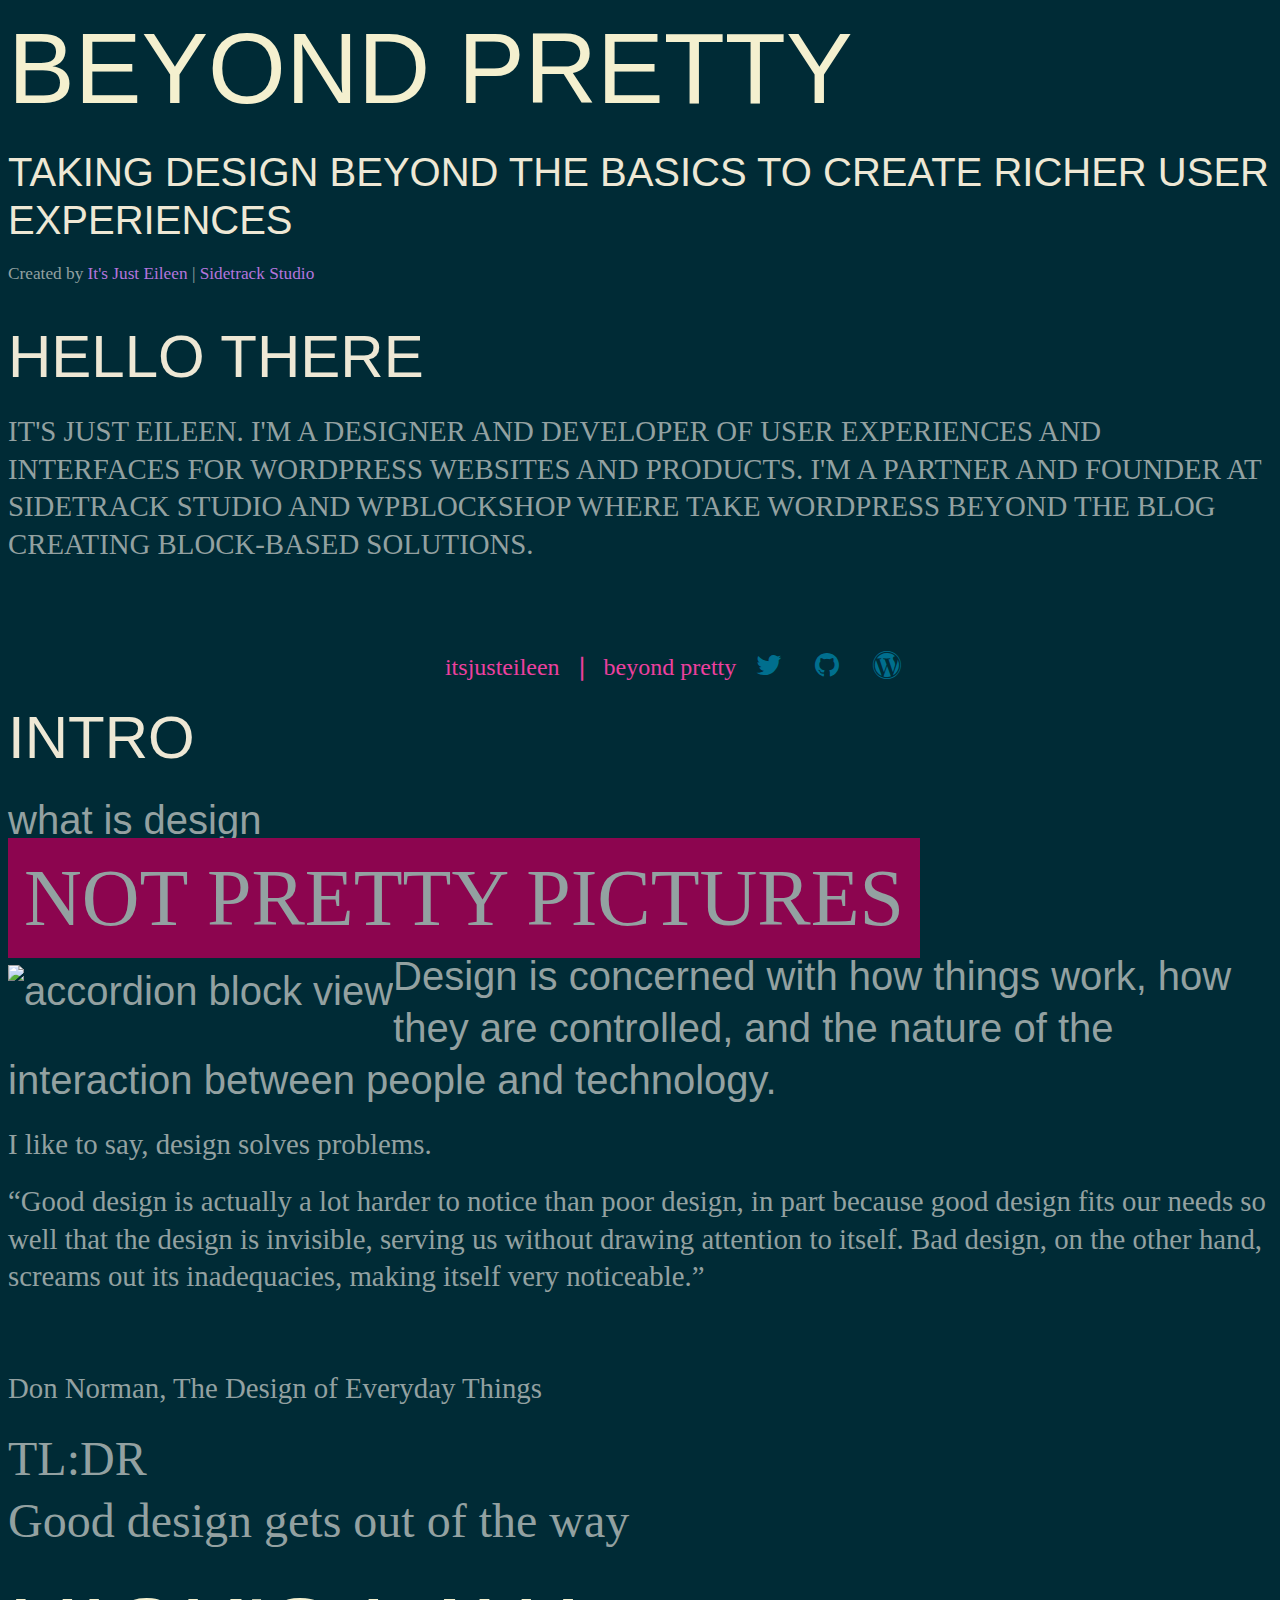
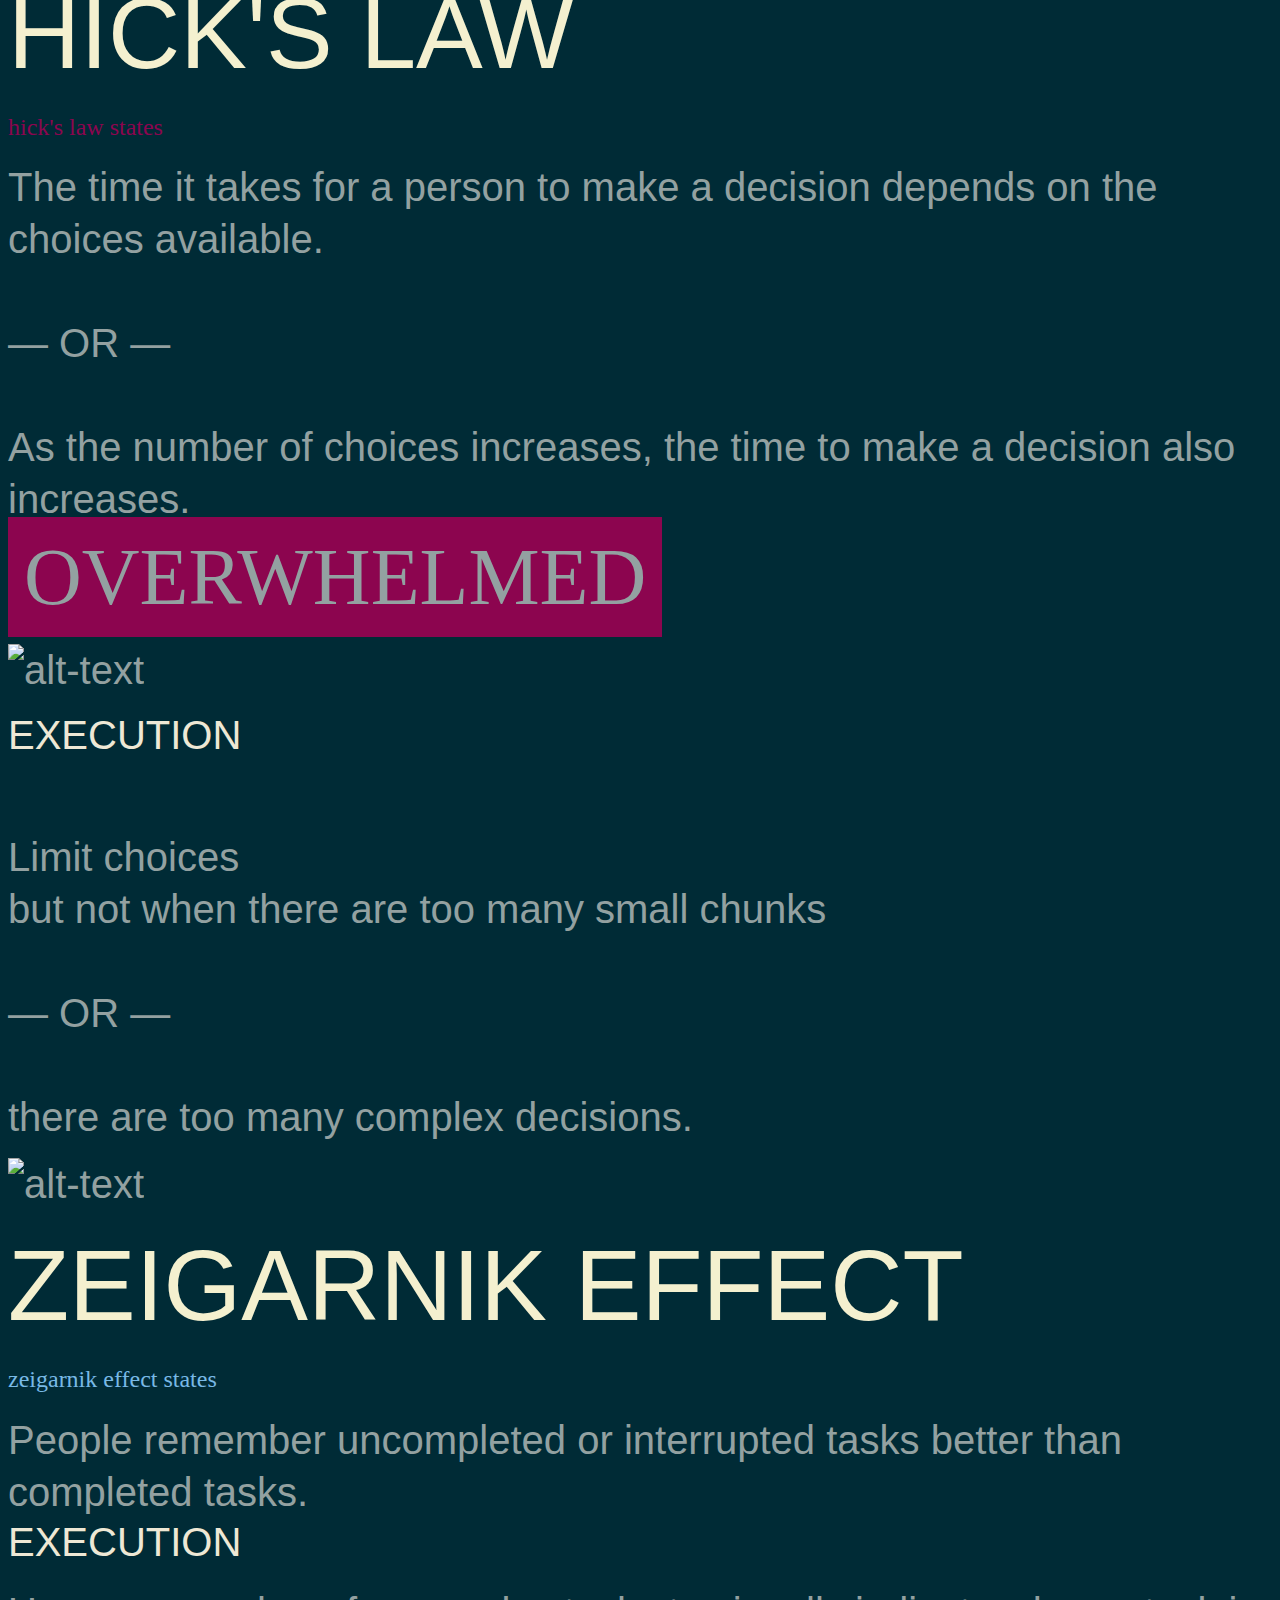
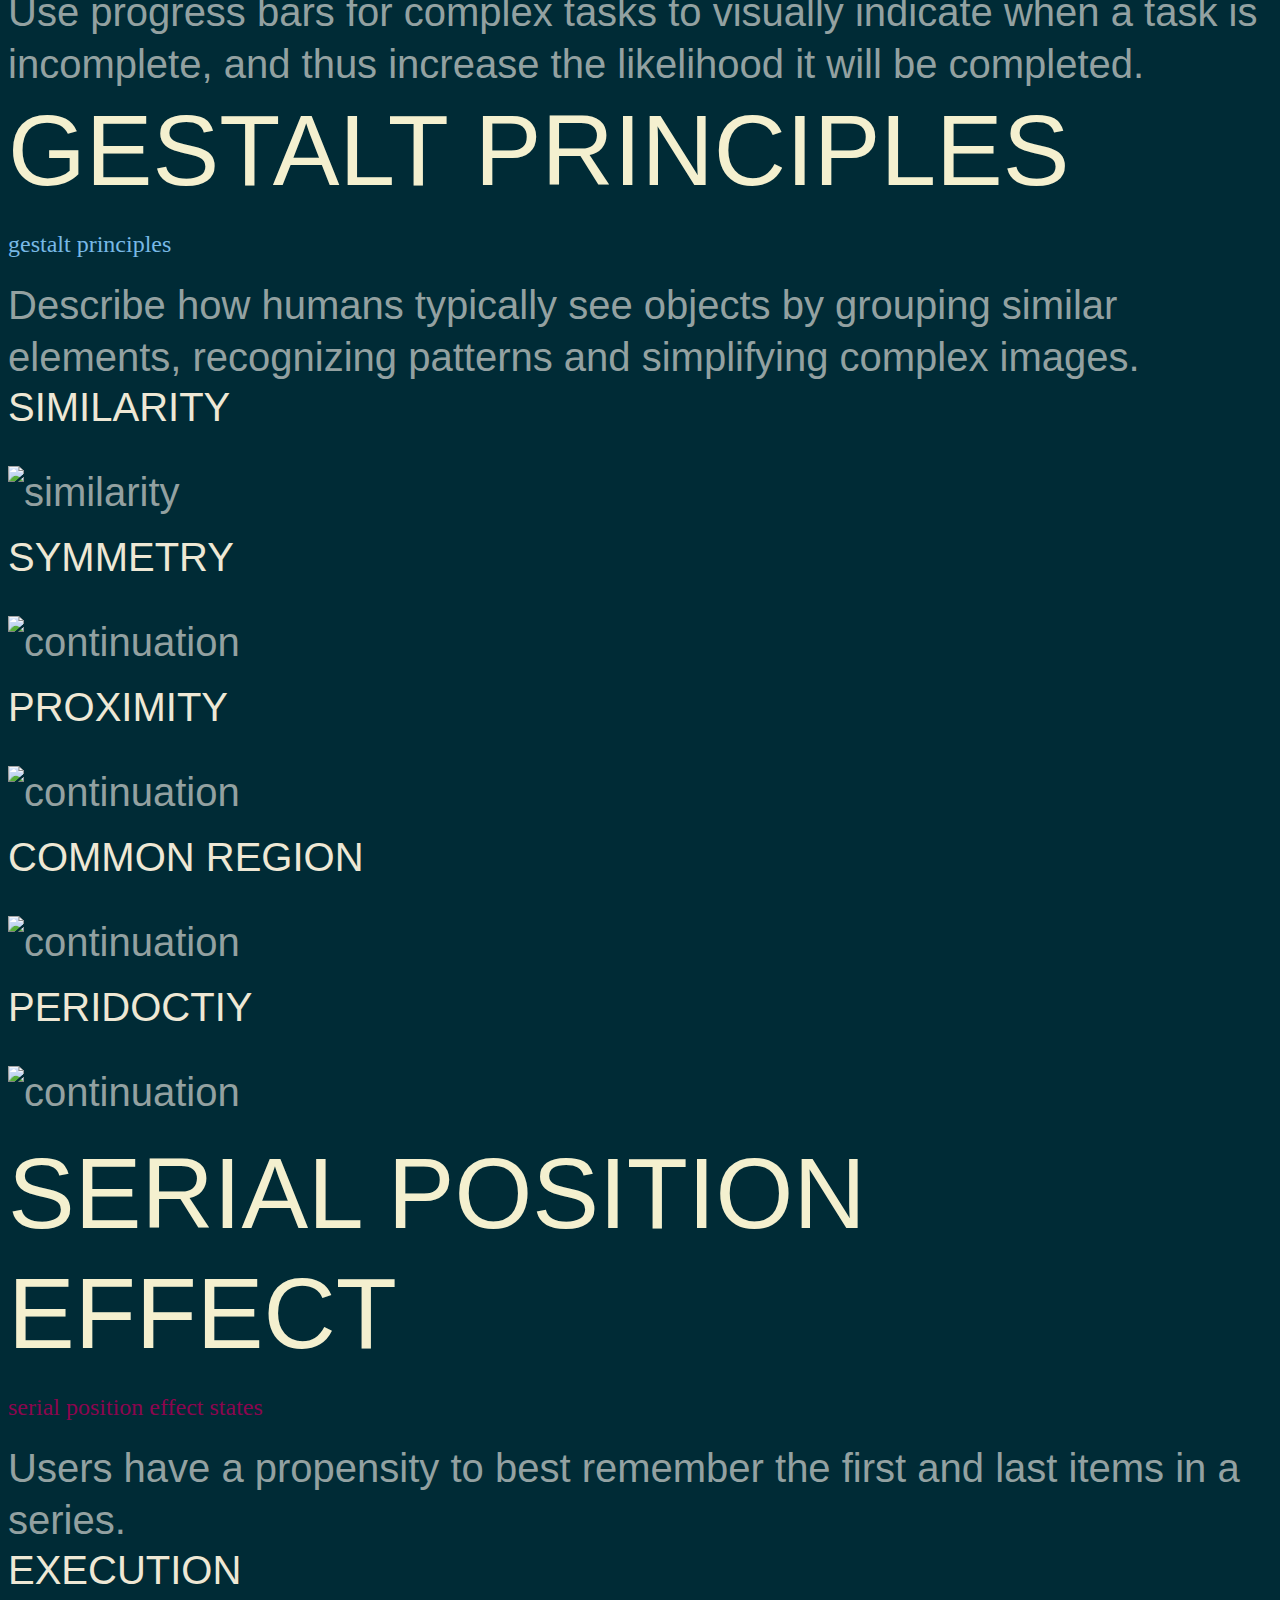
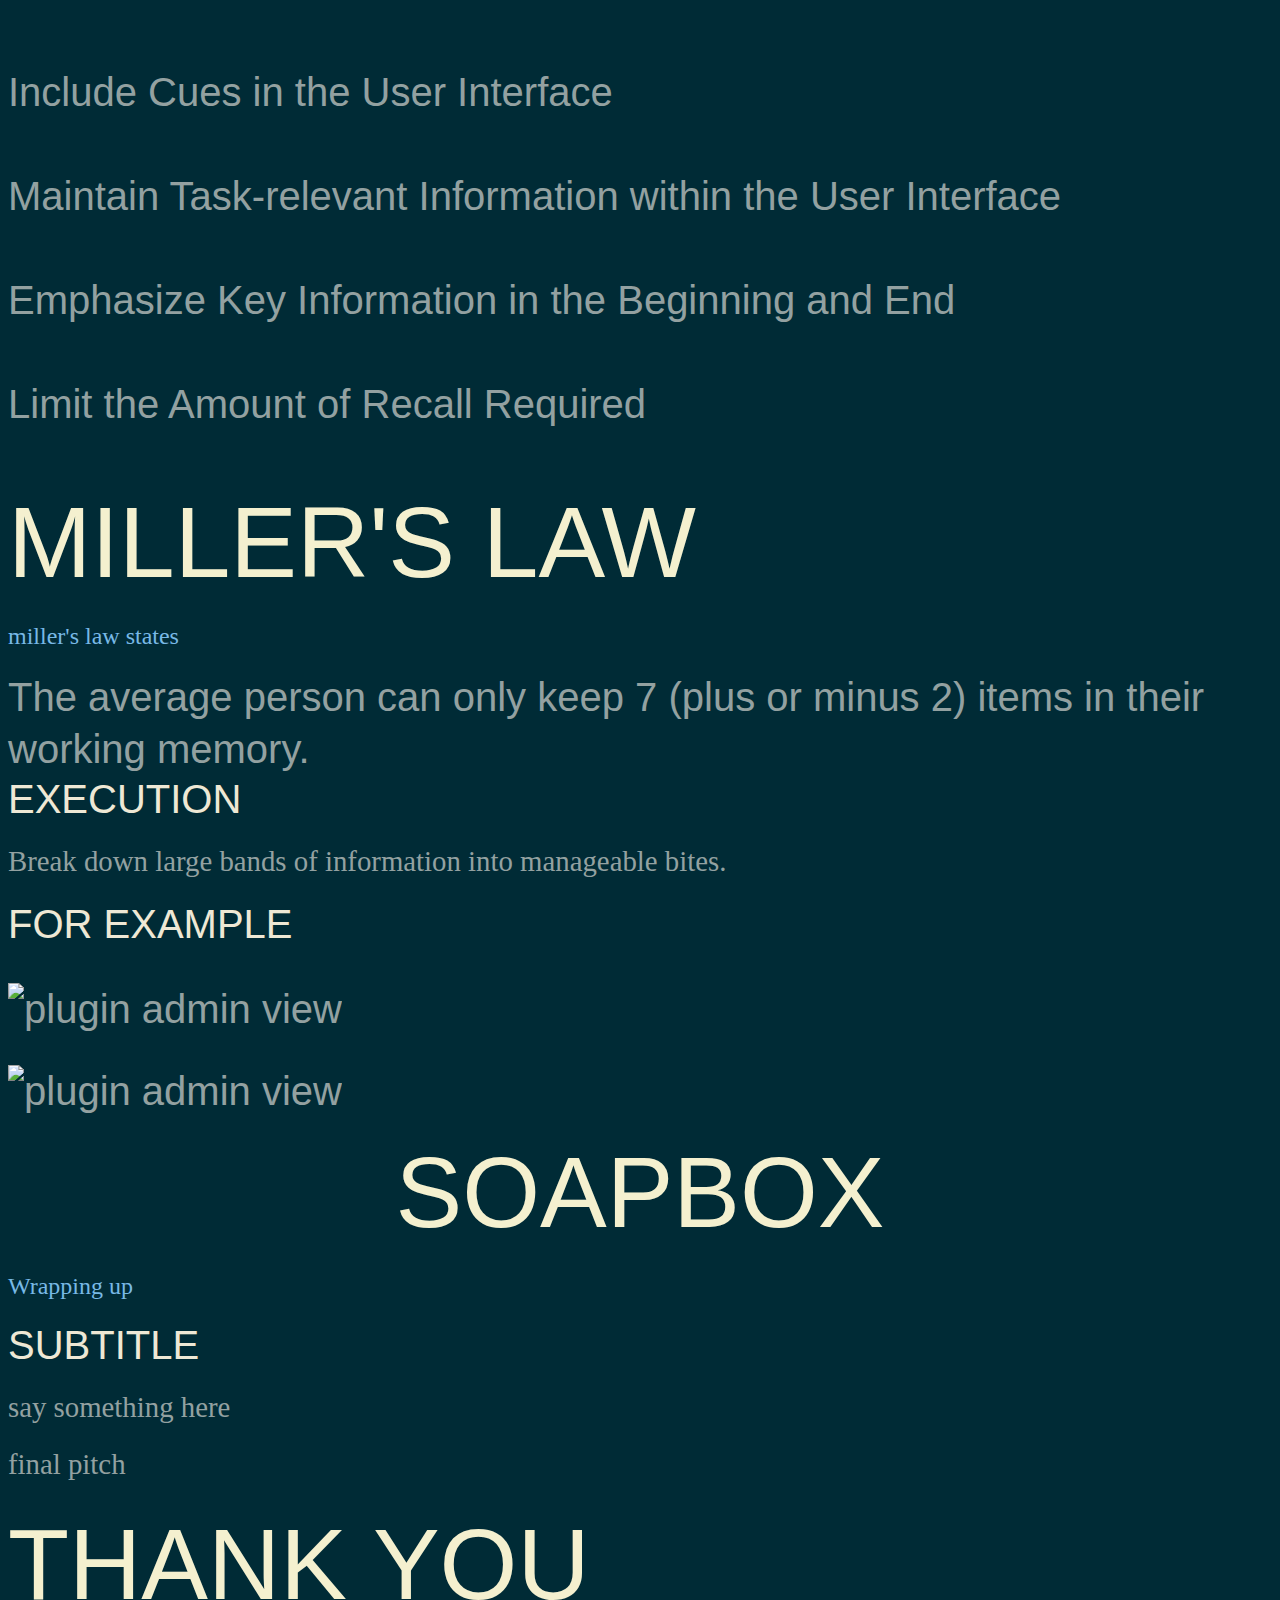
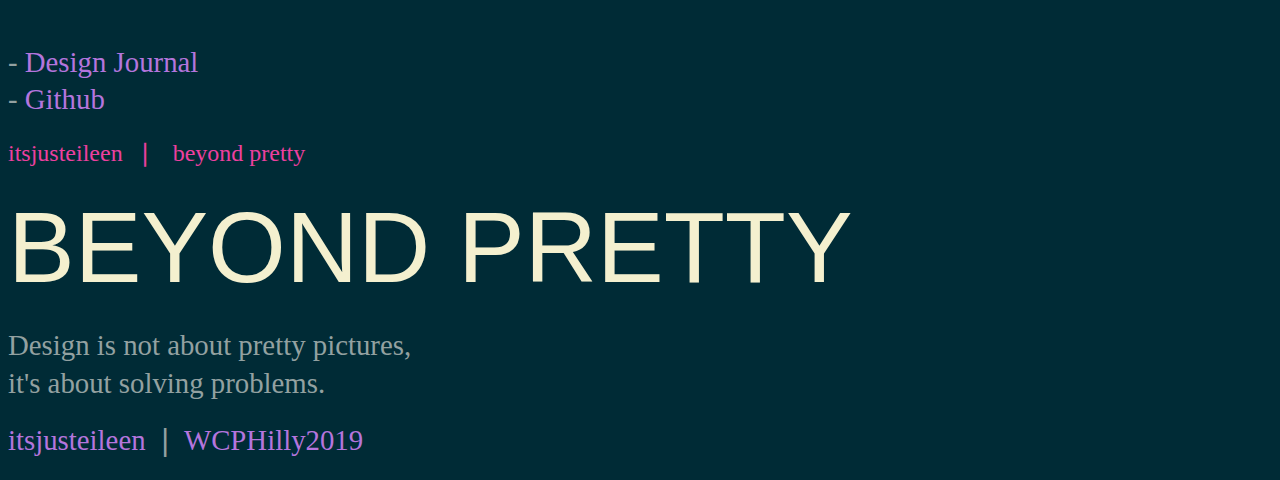
==== index.html @ b8db02ea "refreshing slide lineup" ====
<!doctype html>
<html lang="en">

	<head>
		<meta charset="utf-8">

		<title>Beyond Pretty — WordCamp Europe</title>

		<meta name="description" content="Taking Design Beyond the Basics to Create Richer User Experiences">
		<meta name="author" content="Eileen Violini">

		<meta name="apple-mobile-web-app-capable" content="yes">
		<meta name="apple-mobile-web-app-status-bar-style" content="black-translucent">

		<meta name="viewport" content="width=device-width, initial-scale=1.0, maximum-scale=1.0, user-scalable=no">

		<link rel="stylesheet" href="css/reveal.css">
		<link rel="stylesheet" href="css/theme/beyondpretty.css" id="theme">
		<link rel="stylesheet" href="https://cdnjs.cloudflare.com/ajax/libs/font-awesome/4.7.0/css/font-awesome.min.css">

		<!-- Theme used for syntax highlighting of code -->
		<link rel="stylesheet" href="lib/css/zenburn.css">

		<!-- Printing and PDF exports -->
		<script>
			var link = document.createElement( 'link' );
			link.rel = 'stylesheet';
			link.type = 'text/css';
			link.href = window.location.search.match( /print-pdf/gi ) ? 'css/print/pdf.css' : 'css/print/paper.css';
			document.getElementsByTagName( 'head' )[0].appendChild( link );
		</script>

		<!--[if lt IE 9]>
		<script src="lib/js/html5shiv.js"></script>
		<![endif]-->
	</head>

	<body>

		<div class="reveal">

			<!-- Any section element inside of this container is displayed as a slide -->
			<div class="slides">
				<section>
					<h1>Beyond Pretty</h1>
					<h3>Taking Design Beyond the Basics to Create Richer User Experiences</h3>
					<p>
						<small>Created by <a href="http://beyondpretty.design">It's Just Eileen</a> | <a href="http://sidetrack.studio">Sidetrack Studio</a></small>
					</p>
				</section>

				<section>
					<h2>Hello There</h2>
					<p style="text-transform: uppercase;">
						it's just eileen. i'm a designer and developer of user experiences and interfaces for wordpress websites and products. i'm a partner and founder at sidetrack studio and wpblockshop where take WordPress beyond the blog creating block-based solutions.
					</p>
					&nbsp;
					&nbsp;
							<div class="subtitle">
								<ul class="social-icons">
										<li><h5 style="color:#ED409F">itsjusteileen &nbsp;&#10072;</h5></li>
										<li><h5 style="color:#ED409F">&nbsp; beyond pretty</h5></li>
										<li><a href="https://twitter.com/itsjusteileen"><i class="fa fa-twitter"></i></a></li>
										<li><a href="https://github.com/itsjusteileen"><i class="fa fa-github"></i></a></li>
										<li><a href="https://profiles.wordpress.org/itsjusteileen/"><i class="fa fa-wordpress"></i></a></li>
								</ul>
							</div> <!-- close subtitle -->	
				</section>

				<section>
					<h2>Intro</h2>
				</section>
				<section>
					<section>
						<span class="text-block">
							what is design
						</span>
					</section>

					<section data-background-transition="slide" data-background="assets/starry-night.jpg">
						<span class="fragment fade-in">
							<span class="fragment fade-out" style="background-color:#8C054F; padding: 1rem; font-family: 'Roboto Mono'; font-size: 5rem; text-transform: uppercase;">Not Pretty Pictures</span>
						</span>
					</section>

					<section>
						<img data-src="assets/book.jpg" alt="accordion block view" style="float:left;" >
						<span class="fragment fade-in">
							<span class="fragment fade-out" style="display something vertically centered">Design is concerned with how things work, how they are controlled, and the nature of the interaction between people and technology.</span>
						</p>
					</section>

					<section>
						<p>
							I like to say, design solves problems.
						</p>
					</section>

					<section>
						<p>
							<span class="fragment fade-out">“Good design is actually a lot harder to notice than poor design, in part because good design fits our needs so well that the design is invisible, serving us without drawing attention to itself. Bad design, on the other hand, screams out its inadequacies, making itself very noticeable.”</br>
							</br>
							</br>Don Norman, The Design of Everyday Things</span>
						</p>
					</section>

					<section>
						<p style="font-size: 3rem">
							TL:DR<br>Good design gets out of the way
						</p>
					</section>
				</section>

				<!-- Beginning of presentation sections -->

					<section data-transition="slide" data-background='#BC8912' data-background-transition="zoom">	
							<h1 class="lead">Hick's Law</h1>						
					</section>

				<section>				
					<section data-background='#BC8912'>
							<h5>hick's law states</h5>
							<span class="fragment">The time it takes for a person to make a decision depends on the choices available.</span><br>
							<br>
							<span class="fragment">— OR —</span><br>
							<br>
							<span class="fragment">As the number of choices increases, the time to make a decision also increases.</span>
					</section>

					<section data-background-transition="slide" data-background="assets/hicks-law.jpg">
						<span class="fragment fade-in">
							<span class="fragment fade-out" style="background-color:#8C054F; padding: 1rem; font-family: 'Roboto Mono'; font-size: 5rem; text-transform: uppercase;">Overwhelmed</span>
						</span>
					</section>

					<section data-background='#BC8912'>
						<img width="1020px" height="600px" data-src="assets/name.png" alt="alt-text">
					</section>

					<section data-background='#BC8912'>
						<h3>Execution</h3><br>
							<span class="fragment">Limit choices</span><br>
							<span class="fragment">but not when there are too many small chunks</span><br>
							<br>
							<span class="fragment">— OR —</span><br>
							<br>
							<span class="fragment">there are too many complex decisions.</span>
					</section>
					
					<section data-background='#BC8912'>
						<img width="1020px" height="600px" data-src="assets/name.png" alt="alt-text">
					</section>

				</section>

				<section data-transition="slide" data-background='#4A154B' data-background-transition="zoom" >
					<h1 class="lead">Zeigarnik Effect</h1>
				</section>

				<section>
					<section data-background='#4A154B'>
							<h5 class="light">zeigarnik effect states</h5>
							<span class="fragment">People remember uncompleted or interrupted tasks better than completed tasks.</span>
					</section>

					<section data-background='#4A154B'>
						<h3>Execution</h3>
						<span class="fragment">Use progress bars for complex tasks to visually indicate when a task is incomplete, and thus increase the likelihood it will be completed.</span>
					</section>

				</section>

				<section data-transition="slide" data-background='#A81515' data-background-transition="zoom" >
					<h1 class="lead">Gestalt Principles</h1>
				</section>

				<section>
					<section data-background='#A81515'>
							<h5 class="light">gestalt principles</h5>
							<span class="fragment">Describe how humans typically see objects by grouping similar elements, recognizing patterns and simplifying complex images.</span>
					</section>

					<section data-background='#A81515'>
						<h3>Similarity</h3>
						<img width="1920px" height="500px" data-src="assets/similarity.jpg" alt="similarity">
					</section>

					<section data-background='#A81515'>
						<h3>Symmetry</h3>
						<img width="1920px" height="500px" data-src="assets/symmetry.jpg" alt="continuation">

					</section>

					<section data-background='#A81515'>
						<h3>Proximity</h3>
						<img width="1920px" height="500px" data-src="assets/continuity.jpg" alt="continuation">
					</section>

					<section data-background='#A81515'>
						<h3>Common Region</h3>
						<img width="1920px" height="500px" data-src="assets/common-region.jpg" alt="continuation">

					</section>

					<section data-background='#A81515'>
						<h3>Peridoctiy</h3>
						<img width="1920px" height="500px" data-src="assets/peridocity.jpg" alt="continuation">
					</section>
				</section>

				<section data-transition="slide" data-background='#006F8E' data-background-transition="zoom" >
						<h1 class="lead">Serial Position Effect </h1>
				</section>

				<section>					
					<section data-background='#006F8E'>
							<h5>serial position effect states</h5>
							<span class="fragment">Users have a propensity to best remember the first and last items in a series.</span>
					</section>

					<section data-background='#006F8E'>
						<h3>Execution</h3><br>
						<span class="fragment">Include Cues in the User Interface</span><br>
						<br>
						<span class="fragment">Maintain Task-relevant Information within the User Interface</span><br>
						<br>
						<span class="fragment">Emphasize Key Information in the Beginning and End</span><br>
						<br>
						<span class="fragment">Limit the Amount of Recall Required</span><br>
						<br>
					</section>
				</section>

				<section data-transition="slide" data-background='#8C054F' data-background-transition="zoom" >
					<h1 class="lead">Miller's Law</h1>
				</section>
					<section>
						<section data-background='#8C054F'>
								<h5 class="light">miller's law states</h5>
								<span class="fragment">The average person can only keep 7 (plus or minus 2) items in their working memory.</span>
							</section>

							<section data-background='#8C054F'>
								<h3>execution</h3>
								<p class="fragment">Break down large bands of information into manageable bites.</p>
							</section>

							<section data-background='#8C054F'>
								<h3>for example</h3>
							</section>

							<section data-background='#8C054F'>
								<img width="900px" height="600px" data-src="assets/too-much-stuff.png" alt="plugin admin view">
							</section>

							<section data-background='#8C054F'>
								<img width="500px" height="600px" data-src="assets/admin-screen-chunking.png" alt="plugin admin view">
							</section>
					</section>
				</section>

				<section data-transition="slide" data-background='#8C054F' data-background-transition="zoom" >
					<h1 class="lede">Soapbox</h1>
				</section>

				<section>
					<section data-background='#8C054F'>
						<h5 class="light">Wrapping up</h5>
						<span class="fragment"></span>
					</section>

					<section data-background='#8C054F'>
						<h3>subtitle</h3>
						<p>
							say something here
						</p>
						<p class="fragment">final pitch</p>
					</section>
				</section>

				<section style="text-align: left;">
					<h1>Thank You</h1>
					<p>
						- <a href="https://beyondpretty.design">Design Journal</a> <br>
						- <a href="https://github.com/eviolini">Github</a>

					</p>

					<h5 style="color:#ED409F">itsjusteileen &nbsp;&#10072;  &nbsp; beyond pretty</h5>

				</section>

				<section >
					<h1>Beyond Pretty</h1>

					<p>Design is not about pretty pictures,<br>
					it's about solving problems.<p>

					<a href="https://beyondpretty.design">itsjusteileen</a> &#10072;&nbsp;<a href="https://github.com/eviolini">WCPHilly2019</a>

				</section>

			</div>
		</div>

		<script src="lib/js/head.min.js"></script>
		<script src="js/reveal.js"></script>

		<script>

			// More info https://github.com/hakimel/reveal.js#configuration
			Reveal.initialize({
				controls: true,
				progress: true,
				history: true,
				center: true,

				transition: 'slide', // none/fade/slide/convex/concave/zoom

				// More info https://github.com/hakimel/reveal.js#dependencies
				dependencies: [
					{ src: 'lib/js/classList.js', condition: function() { return !document.body.classList; } },
					{ src: 'plugin/markdown/marked.js', condition: function() { return !!document.querySelector( '[data-markdown]' ); } },
					{ src: 'plugin/markdown/markdown.js', condition: function() { return !!document.querySelector( '[data-markdown]' ); } },
					{ src: 'plugin/highlight/highlight.js', async: true, callback: function() { hljs.initHighlightingOnLoad(); } },
					{ src: 'plugin/zoom-js/zoom.js', async: true },
					{ src: 'plugin/notes/notes.js', async: true }
				]
			});

		</script>

	</body>
</html>
---- css/theme/beyondpretty.css ----
/**
 * UX theme for reveal.js.
 * Author: itsjusteileen
 */
/* @import url('https://fonts.googleapis.com/css?family=Major+Mono+Display&display=swap');
@import url('https://fonts.googleapis.com/css?family=Roboto+Mono:400,500,700|Roboto:400,500,700,900&display=swap'); */

html * {
  color-profile: sRGB;
  rendering-intent: auto; }

/*********************************************
 * GLOBAL STYLES
 *********************************************/
body {
  background-color: #002b36; }

.reveal {
  font-family: 'Major Mono Display', sans-serif;
  font-size: 40px;
  font-weight: normal;
  color: #93a1a1; }

::selection {
  color: #fff;
  background: #d33682;
  text-shadow: none; }

::-moz-selection {
  color: #fff;
  background: #d33682;
  text-shadow: none; }

.reveal .slides > section,
.reveal .slides > section > section {
  line-height: 1.3;
  font-weight: inherit; }

.fa {
  font-size:2rem;
}

.reveal p {
  font-size: 1.8rem;
}

/*********************************************
 * SECTION SLIDE
 *********************************************/
.reveal .lede {
  text-align: center;
}

/*********************************************
 * HEADERS
 *********************************************/
.reveal h1,
.reveal h2,
.reveal h3,
.reveal h4,
.reveal h5,
.reveal h6 {
  margin: 0 0 20px 0;
  color: #eee8d5;
  font-family: "Roboto Mono", Helvetica, sans-serif;
  font-weight: normal;
  line-height: 1.2;
  letter-spacing: normal;
  text-transform: uppercase;
  text-shadow: none;
  word-wrap: break-word;
}

.reveal h1 {
  font-size: 2.5em;
  font-family: 'Major Mono Display', Helvetica, sans-serif;
  color: #F4F0CF;
   }

.reveal h2 {
  font-size: 1.5em;
  font-family: 'Roboto Mono', Helvetica, sans-serif; }

.reveal h3 {
  font-size: 1em;
  font-family: 'Roboto Mono', Helvetica, sans-serif; }

.reveal h4 {
    color: #8C054F;
    font-size: .8em;
    font-family: 'Major Mono Display';
    text-transform: none;
  }

.reveal h5 {
    color: #8C054F;
    font-size: .6em;
    font-family: 'Major Mono Display';
    text-transform: none;
}

.reveal h5.light {
    color: #78b9e6;
}


/*********************************************
 * OTHER
 *********************************************/
.reveal p {
  margin: 20px 0;
  line-height: 1.3;
  font-family: 'Roboto Mono';
}

.reveal .slides section .fragment.visible {
    font-family: 'Roboto Mono';
    color: #F4F0CF;
}

.reveal ul.social-icons {
  list-style-type: none;
  /*transform: rotate(-90deg);*/
  display: inline-flex;
}

.social-icons a {
  display: block;
}

.section .first-slide {
  position: relative;
}
.subtitle {
  text-align: center;
  color: #ED409F;
}

.social-icons li a {
  color: #006F8E;
  font-size: .7em;
  margin-left: .7em;
  margin-right: .5em;
  margin-top: -5px;
}

h1.overtext {
  background-color: #8C054F;
  font-family: 'Roboto Mono';
}

/* Ensure certain elements are never larger than the slide itself */
.reveal img,
.reveal video,
.reveal iframe {
  max-width: 95%;
  max-height: 95%; }

.reveal strong,
.reveal b {
  font-weight: bold; }

.reveal em {
  font-style: italic; }

.reveal ol,
.reveal dl,
.reveal ul {
  display: inline-block;
  text-align: left;
  margin: 0 0 0 1em; }

.reveal ol {
  list-style-type: decimal; }

.reveal ul {
  list-style-type: disc; }

.reveal ul ul {
  list-style-type: square; }

.reveal ul ul ul {
  list-style-type: circle; }

.reveal ul ul,
.reveal ul ol,
.reveal ol ol,
.reveal ol ul {
  display: block;
  margin-left: 40px; }

.reveal dt {
  font-weight: bold; }

.reveal dd {
  margin-left: 40px; }

.reveal blockquote {
  display: block;
  position: relative;
  width: 70%;
  margin: 20px auto;
  padding: 5px;
  font-style: italic;
  background: rgba(255, 255, 255, 0.05);
  box-shadow: 0px 0px 2px rgba(0, 0, 0, 0.2); }

.reveal blockquote p:first-child,
.reveal blockquote p:last-child {
  display: inline-block; }

.reveal q {
  font-style: italic; }

.reveal pre {
  display: block;
  position: relative;
  width: 90%;
  margin: 20px auto;
  text-align: left;
  font-size: 0.55em;
  font-family: monospace;
  line-height: 1.2em;
  word-wrap: break-word;
  box-shadow: 0px 0px 6px rgba(0, 0, 0, 0.3); }

.reveal code {
  font-family: monospace;
  text-transform: none; }

.reveal pre code {
  display: block;
  padding: 5px;
  overflow: auto;
  max-height: 400px;
  word-wrap: normal; }

.reveal table {
  margin: auto;
  border-collapse: collapse;
  border-spacing: 0; }

.reveal table th {
  font-weight: bold; }

.reveal table th,
.reveal table td {
  text-align: left;
  padding: 0.2em 0.5em 0.2em 0.5em;
  border-bottom: 1px solid; }

.reveal table th[align="center"],
.reveal table td[align="center"] {
  text-align: center; }

.reveal table th[align="right"],
.reveal table td[align="right"] {
  text-align: right; }

.reveal table tbody tr:last-child th,
.reveal table tbody tr:last-child td {
  border-bottom: none; }

.reveal sup {
  vertical-align: super; }

.reveal sub {
  vertical-align: sub; }

.reveal small {
  display: inline-block;
  font-size: 0.6em;
  line-height: 1.2em;
  vertical-align: top; }

.reveal small * {
  vertical-align: top; }

/*********************************************
 * LINKS
 *********************************************/
.reveal a {
  color: #B475DD;
  text-decoration: none;
  -webkit-transition: color .15s ease;
  -moz-transition: color .15s ease;
  transition: color .15s ease; }

.reveal a:hover {
  color: #78b9e6;
  text-shadow: none;
  border: none; }

.reveal .roll span:after {
  color: #fff;
  background: #1a6091; }

/*********************************************
 * IMAGES
 *********************************************/
.reveal section img {
  margin: 15px 0px; }

.reveal section img.plain {
  border: 0;
  box-shadow: none; }

.reveal a img {
  -webkit-transition: all .15s linear;
  -moz-transition: all .15s linear;
  transition: all .15s linear; }

.reveal a:hover img {
  background: rgba(255, 255, 255, 0.2);
  border-color: #268bd2;
  box-shadow: 0 0 20px rgba(0, 0, 0, 0.55); }

/*********************************************
 * NAVIGATION CONTROLS
 *********************************************/
.reveal .controls {
  color: #268bd2; }

/*********************************************
 * PROGRESS BAR
 *********************************************/
.reveal .progress {
  background: rgba(0, 0, 0, 0.2);
  color: #268bd2; }

.reveal .progress span {
  -webkit-transition: width 800ms cubic-bezier(0.26, 0.86, 0.44, 0.985);
  -moz-transition: width 800ms cubic-bezier(0.26, 0.86, 0.44, 0.985);
  transition: width 800ms cubic-bezier(0.26, 0.86, 0.44, 0.985); }
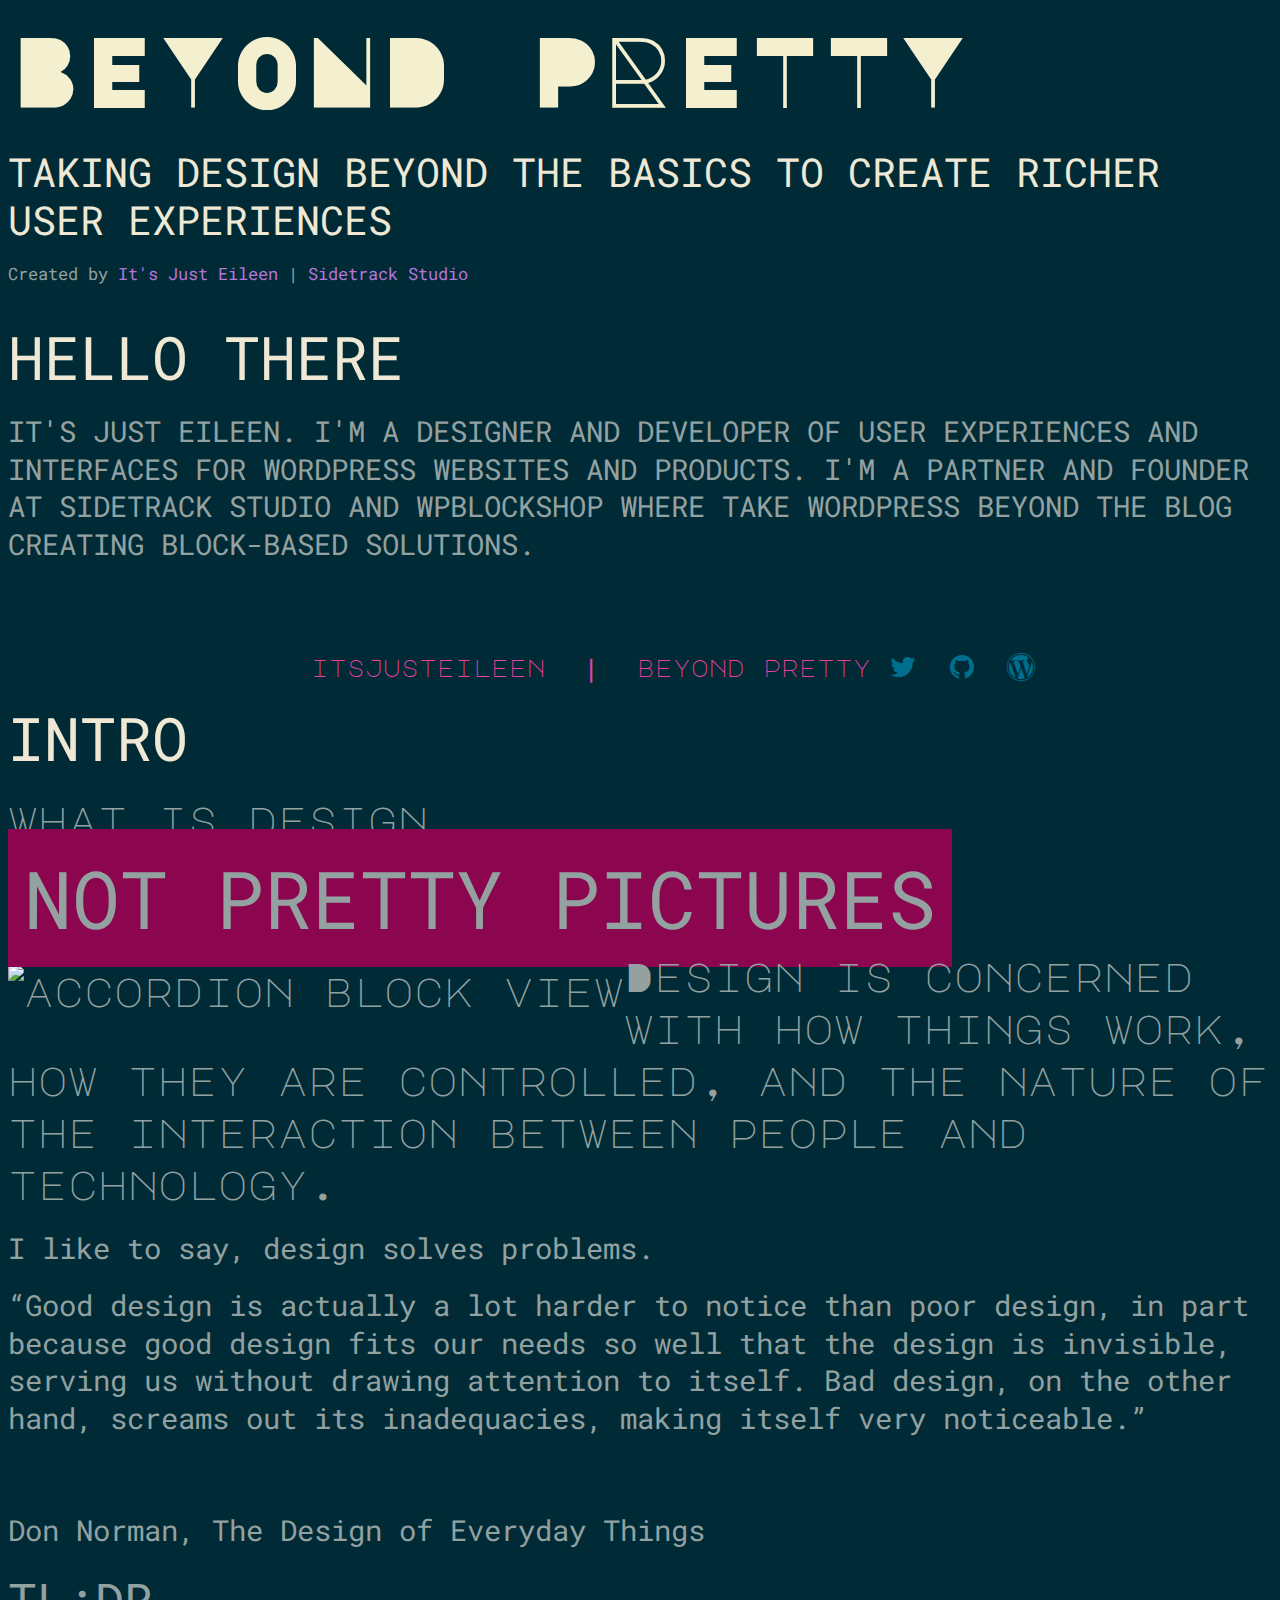
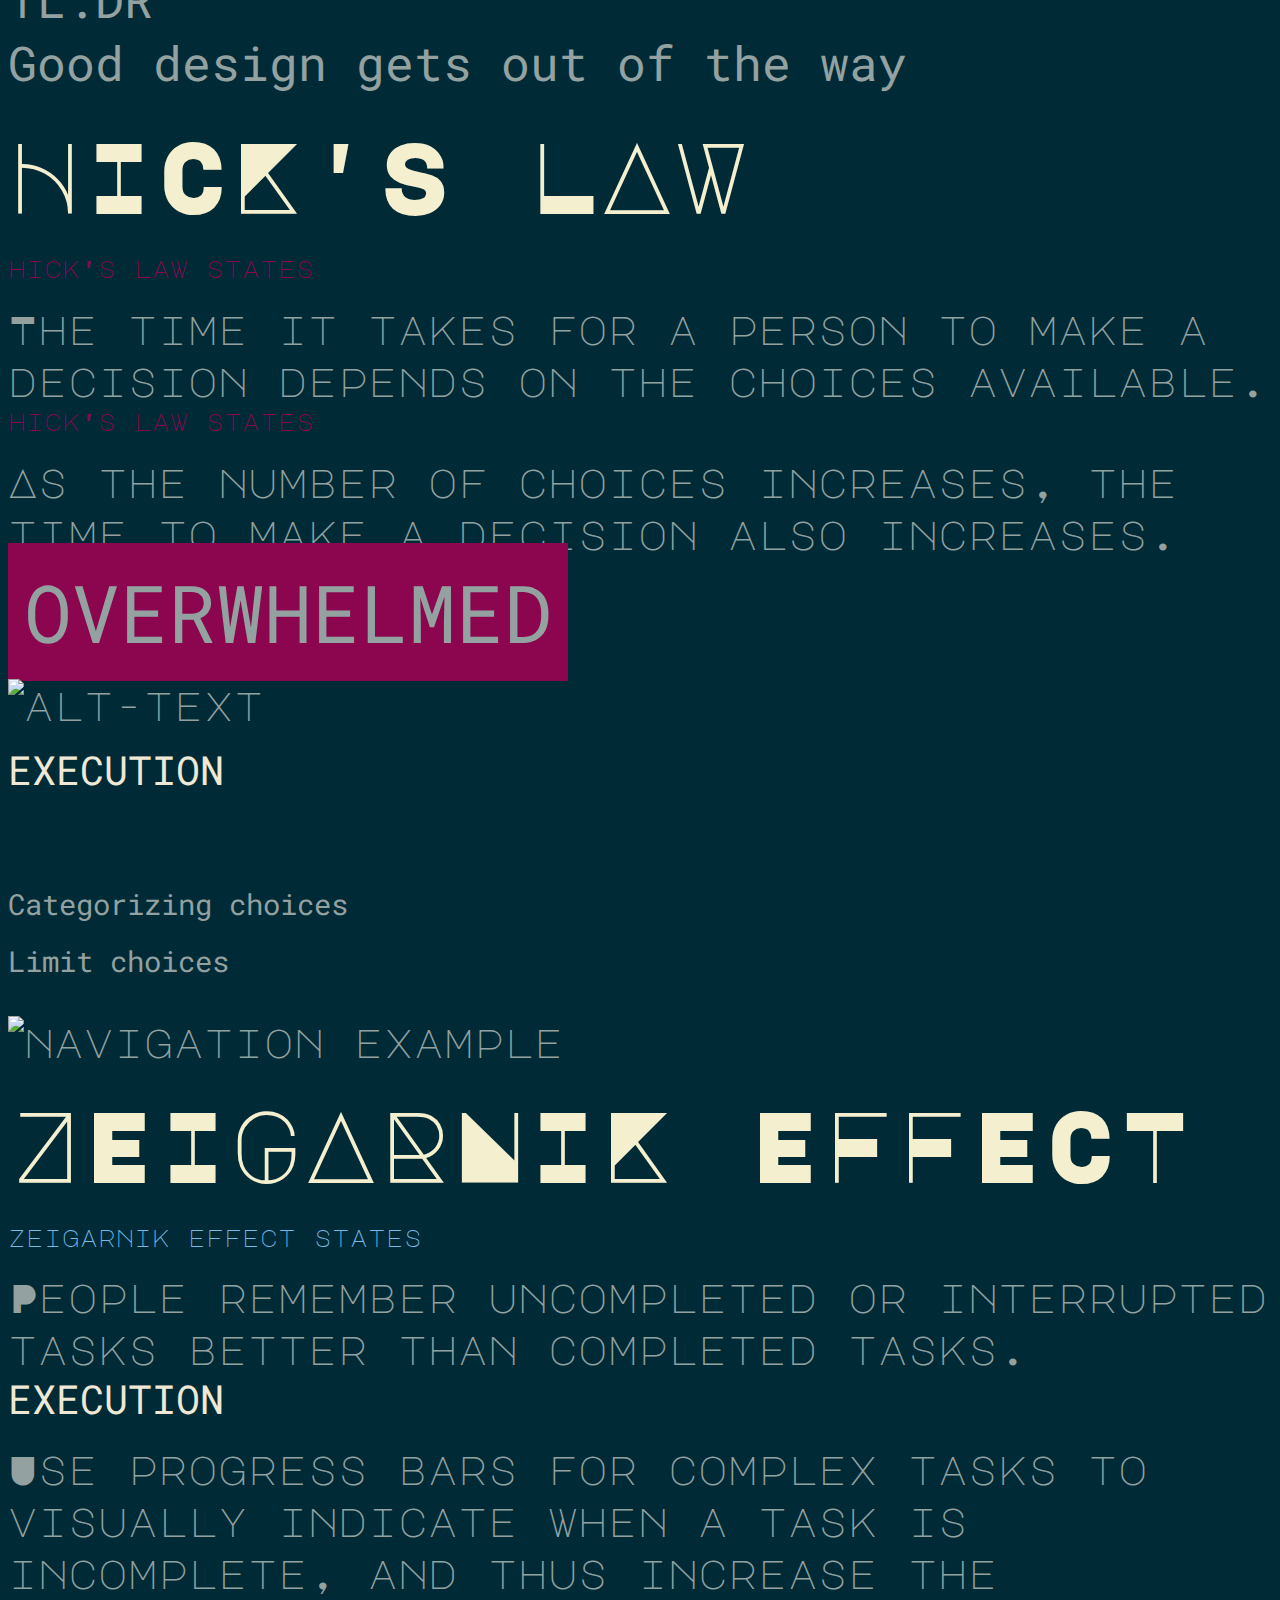
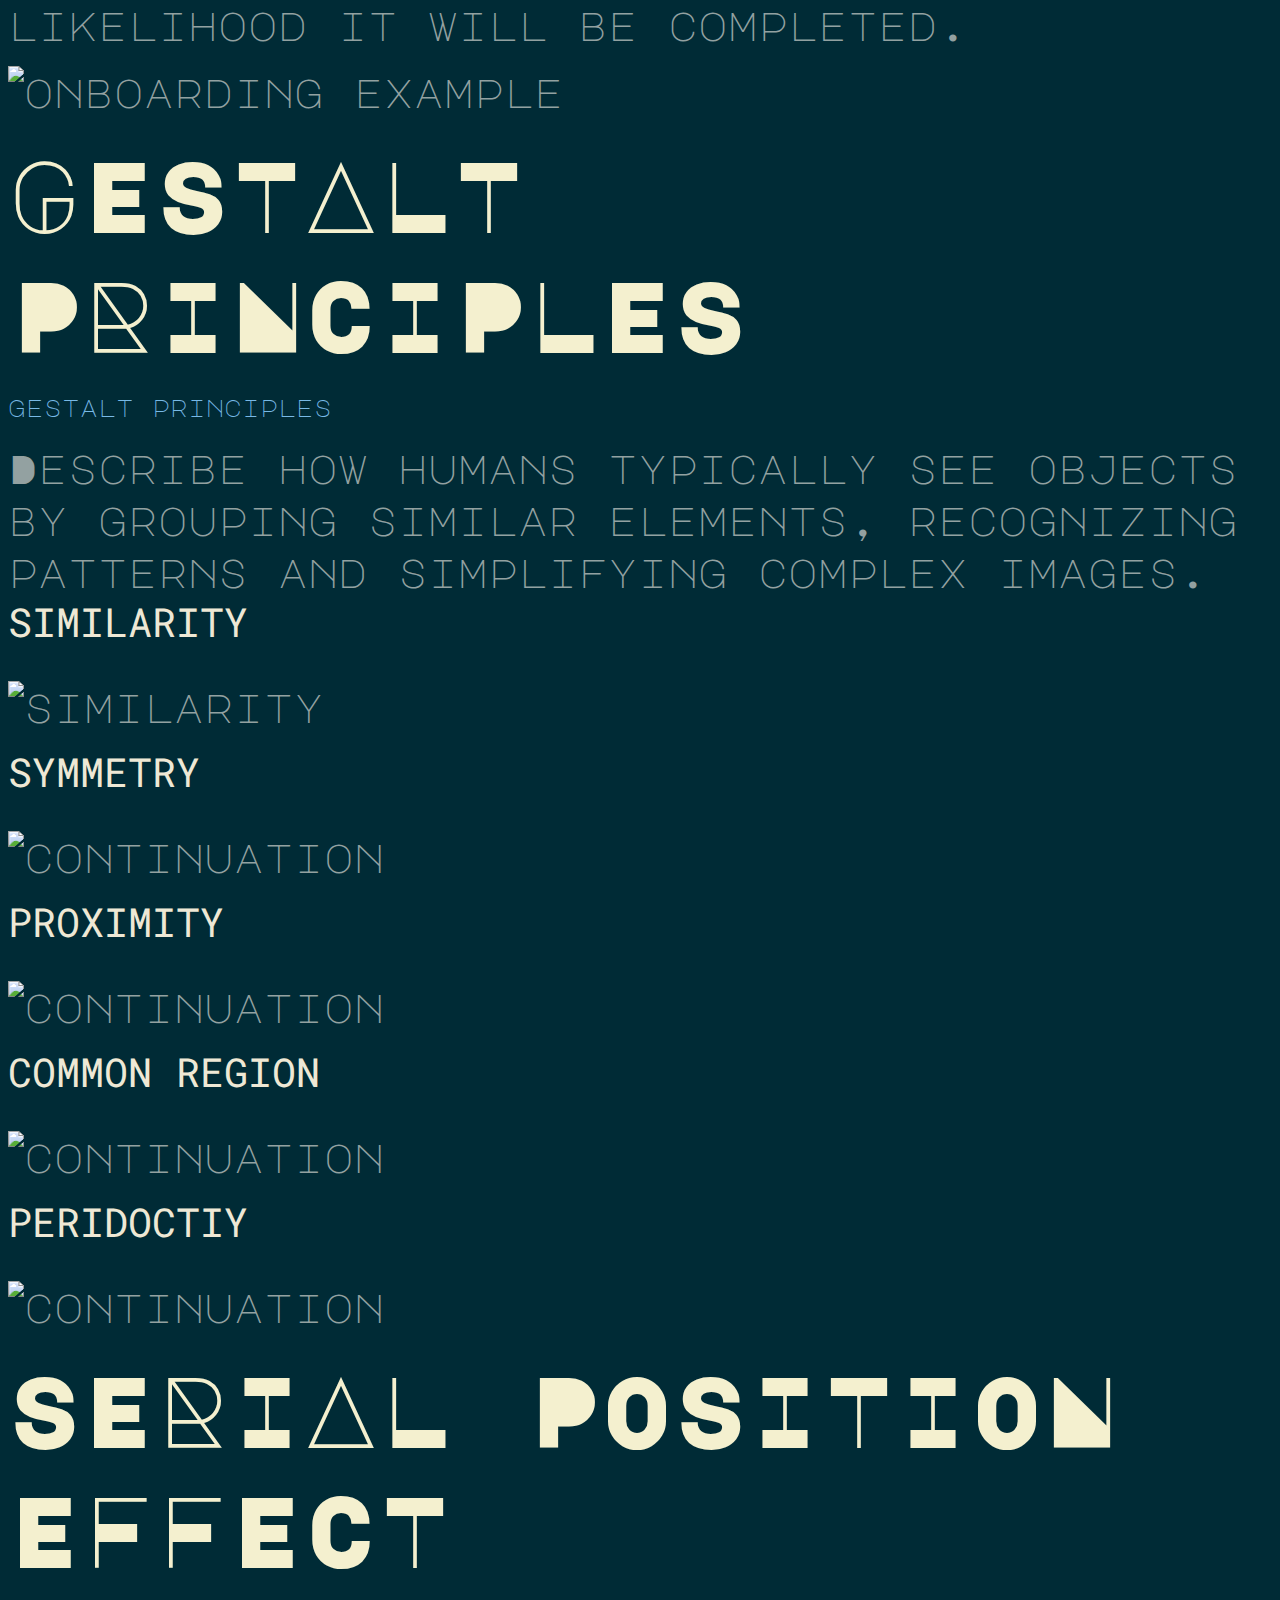
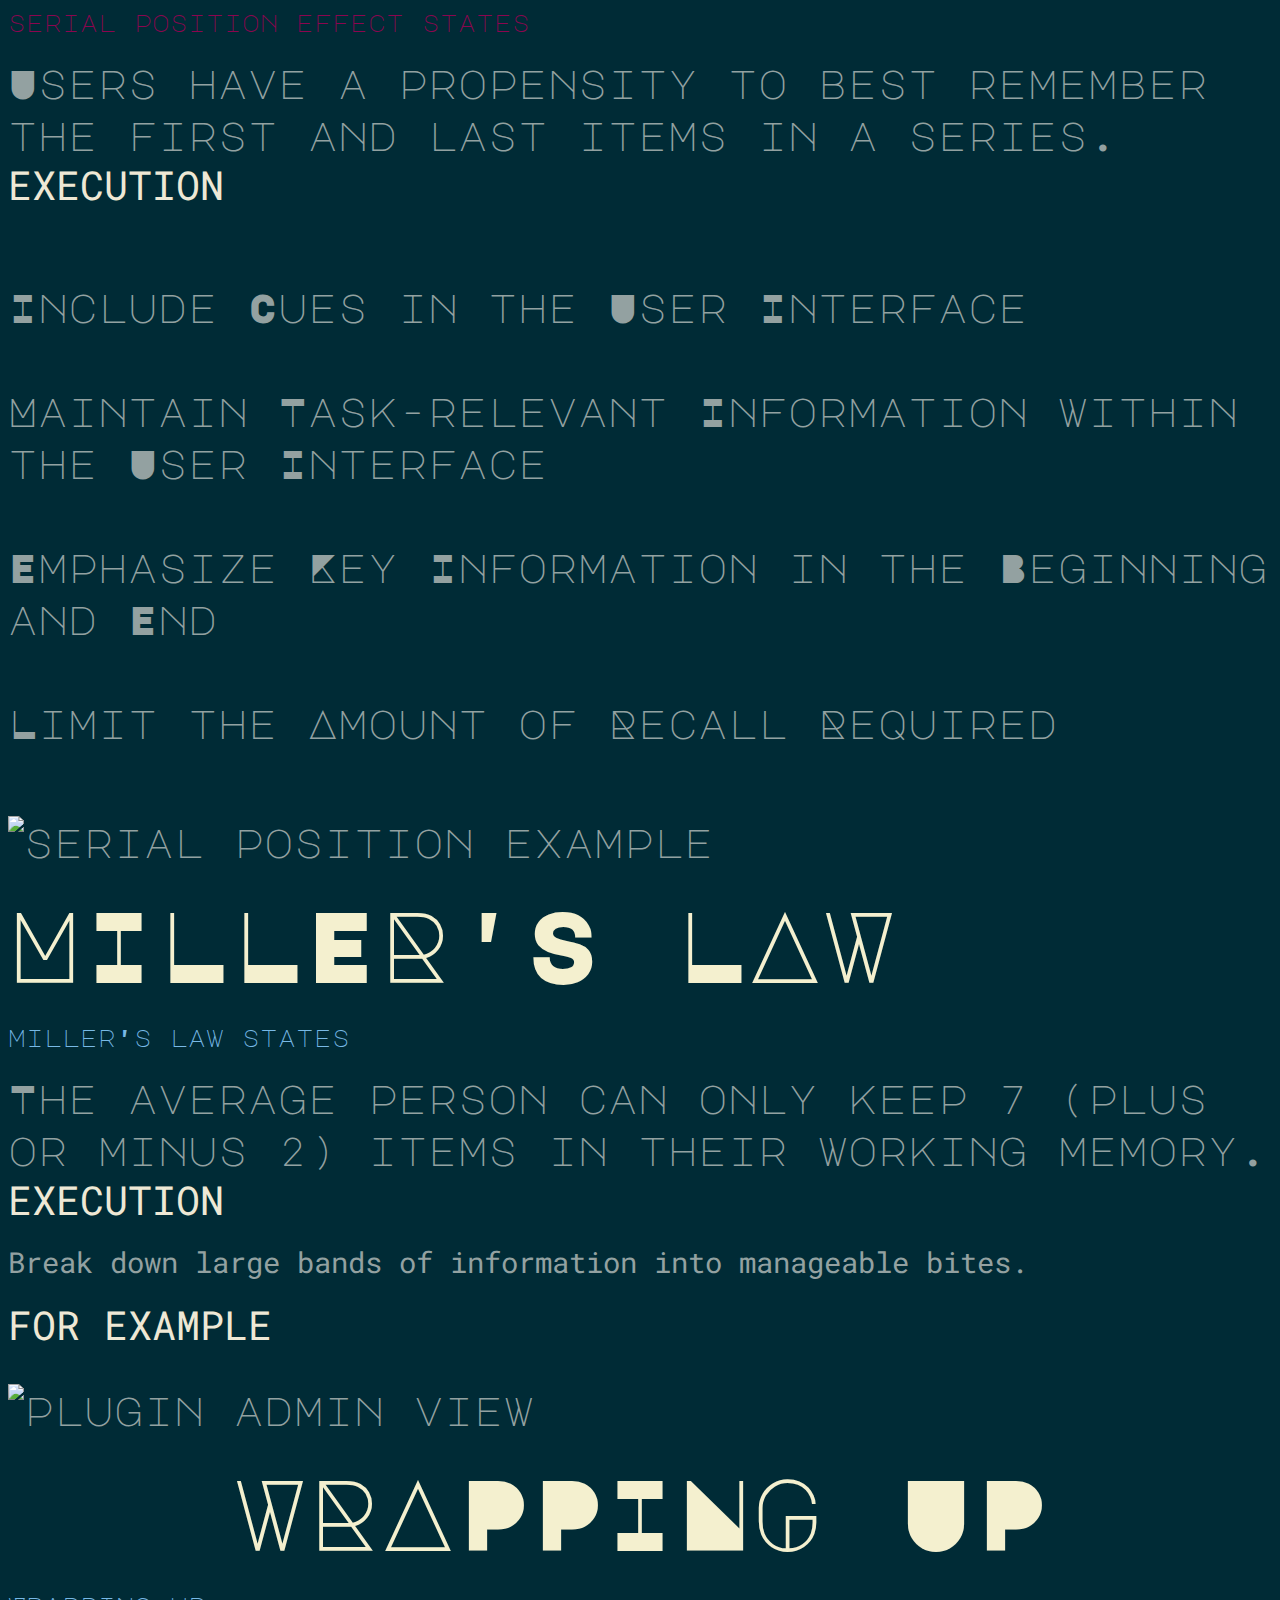
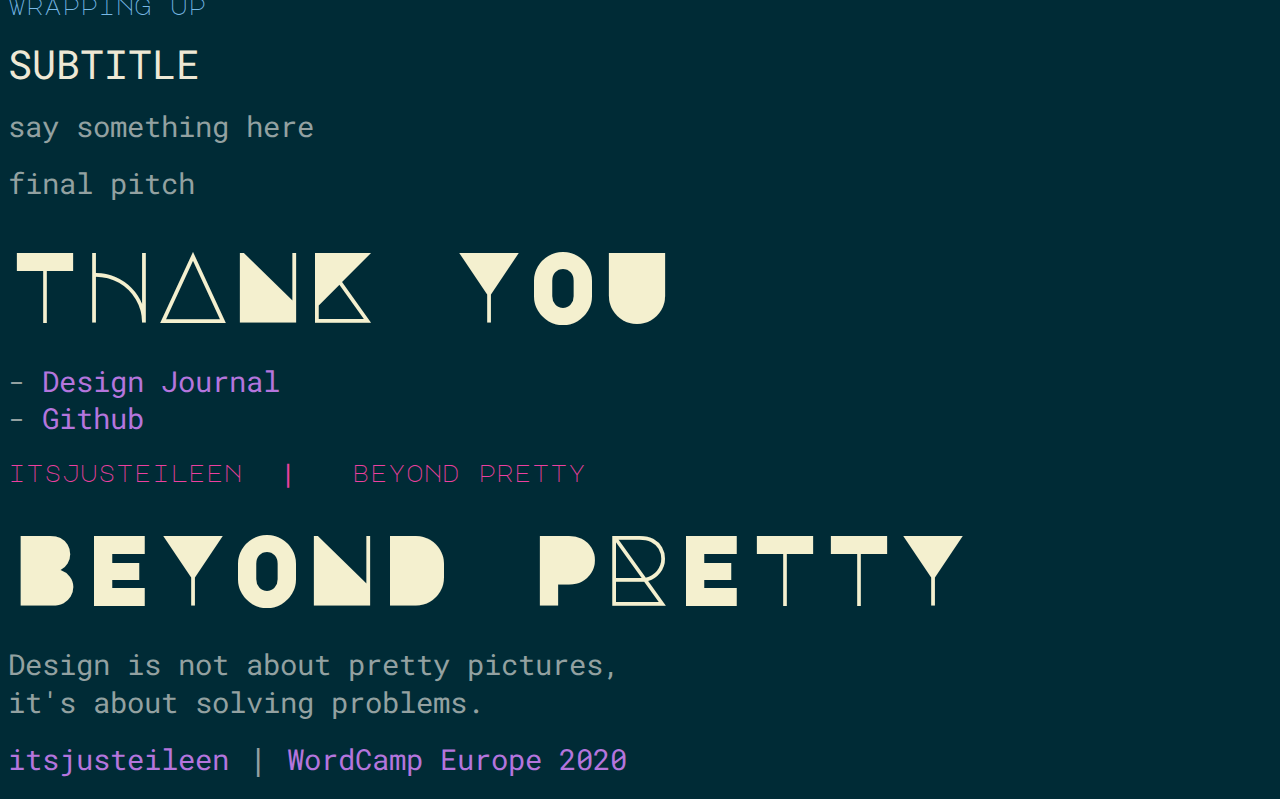
==== commit aee55510: "adding screen shots" ====
--- a/index.html
+++ b/index.html
@@ -121,11 +121,12 @@
 					<section data-background='#BC8912'>
 							<h5>hick's law states</h5>
 							<span class="fragment">The time it takes for a person to make a decision depends on the choices available.</span><br>
-							<br>
-							<span class="fragment">— OR —</span><br>
-							<br>
-							<span class="fragment">As the number of choices increases, the time to make a decision also increases.</span>
-					</section>
+					</section>
+
+					<section data-background='#BC8912'>
+						<h5>hick's law states</h5>
+						<span class="fragment">As the number of choices increases, the time to make a decision also increases.</span>
+				</section>
 
 					<section data-background-transition="slide" data-background="assets/hicks-law.jpg">
 						<span class="fragment fade-in">
@@ -139,16 +140,12 @@
 
 					<section data-background='#BC8912'>
 						<h3>Execution</h3><br>
-							<span class="fragment">Limit choices</span><br>
-							<span class="fragment">but not when there are too many small chunks</span><br>
-							<br>
-							<span class="fragment">— OR —</span><br>
-							<br>
-							<span class="fragment">there are too many complex decisions.</span>
+							<p class="fragment fade-in-then-semi-out">Categorizing choices</p>
+							<p class="fragment fade-in-then-semi-out">Limit choices</p>
 					</section>
 					
 					<section data-background='#BC8912'>
-						<img width="1020px" height="600px" data-src="assets/name.png" alt="alt-text">
+						<img width="1020px" height="600px" data-src="assets/hicks-law-navigation.png" alt="navigation example">
 					</section>
 
 				</section>
@@ -166,6 +163,10 @@
 					<section data-background='#4A154B'>
 						<h3>Execution</h3>
 						<span class="fragment">Use progress bars for complex tasks to visually indicate when a task is incomplete, and thus increase the likelihood it will be completed.</span>
+					</section>
+
+					<section data-background='#4A154B'>
+						<img width="1020px" height="550px" data-src="assets/onboarding.png" alt="onboarding example">
 					</section>
 
 				</section>
@@ -229,6 +230,11 @@
 						<span class="fragment">Limit the Amount of Recall Required</span><br>
 						<br>
 					</section>
+
+					<section data-background='#006F8E'>
+						<img width="1920px" height="500px" data-src="assets/serial-position.jpg" alt="serial position example">
+					</section>
+
 				</section>
 
 				<section data-transition="slide" data-background='#8C054F' data-background-transition="zoom" >
@@ -250,23 +256,18 @@
 							</section>
 
 							<section data-background='#8C054F'>
-								<img width="900px" height="600px" data-src="assets/too-much-stuff.png" alt="plugin admin view">
+								<img width="900px" height="600px" data-src="assets/millers-law.png" alt="plugin admin view">
 							</section>
-
-							<section data-background='#8C054F'>
-								<img width="500px" height="600px" data-src="assets/admin-screen-chunking.png" alt="plugin admin view">
-							</section>
 					</section>
 				</section>
 
 				<section data-transition="slide" data-background='#8C054F' data-background-transition="zoom" >
-					<h1 class="lede">Soapbox</h1>
+					<h1 class="lede">Wrapping Up</h1>
 				</section>
 
 				<section>
 					<section data-background='#8C054F'>
 						<h5 class="light">Wrapping up</h5>
-						<span class="fragment"></span>
 					</section>
 
 					<section data-background='#8C054F'>
@@ -296,7 +297,7 @@
 					<p>Design is not about pretty pictures,<br>
 					it's about solving problems.<p>
 
-					<a href="https://beyondpretty.design">itsjusteileen</a> &#10072;&nbsp;<a href="https://github.com/eviolini">WCPHilly2019</a>
+					<a href="https://beyondpretty.design">itsjusteileen</a> &#10072;&nbsp;<a href="https://github.com/eviolini">WordCamp Europe 2020</a>
 
 				</section>
 
--- a/css/theme/beyondpretty.css
+++ b/css/theme/beyondpretty.css
@@ -2,8 +2,10 @@
  * UX theme for reveal.js.
  * Author: itsjusteileen
  */
-/* @import url('https://fonts.googleapis.com/css?family=Major+Mono+Display&display=swap');
-@import url('https://fonts.googleapis.com/css?family=Roboto+Mono:400,500,700|Roboto:400,500,700,900&display=swap'); */
+
+@import url('https://fonts.googleapis.com/css?family=Major+Mono+Display&display=swap');
+@import url('https://fonts.googleapis.com/css?family=Roboto+Mono:400,500,700|Roboto:400,500,700,900&display=swap');
+
 
 html * {
   color-profile: sRGB;
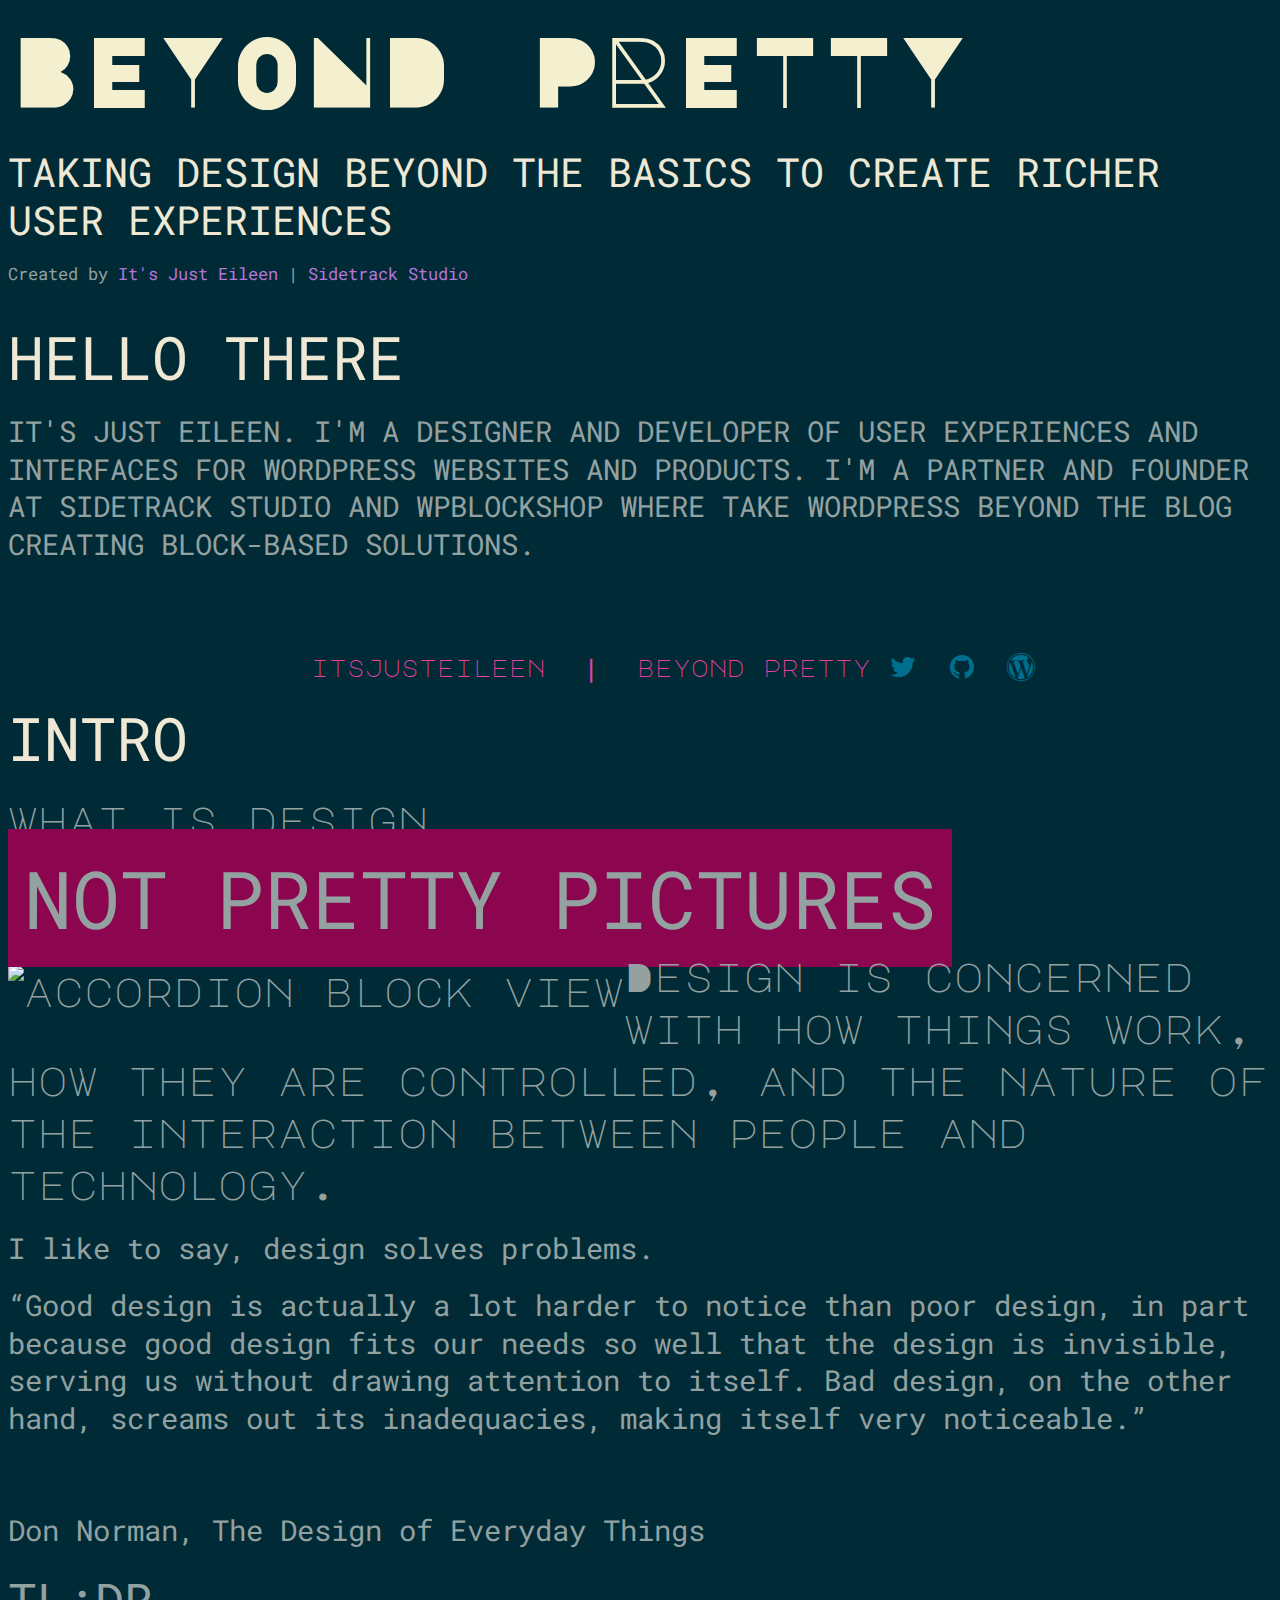
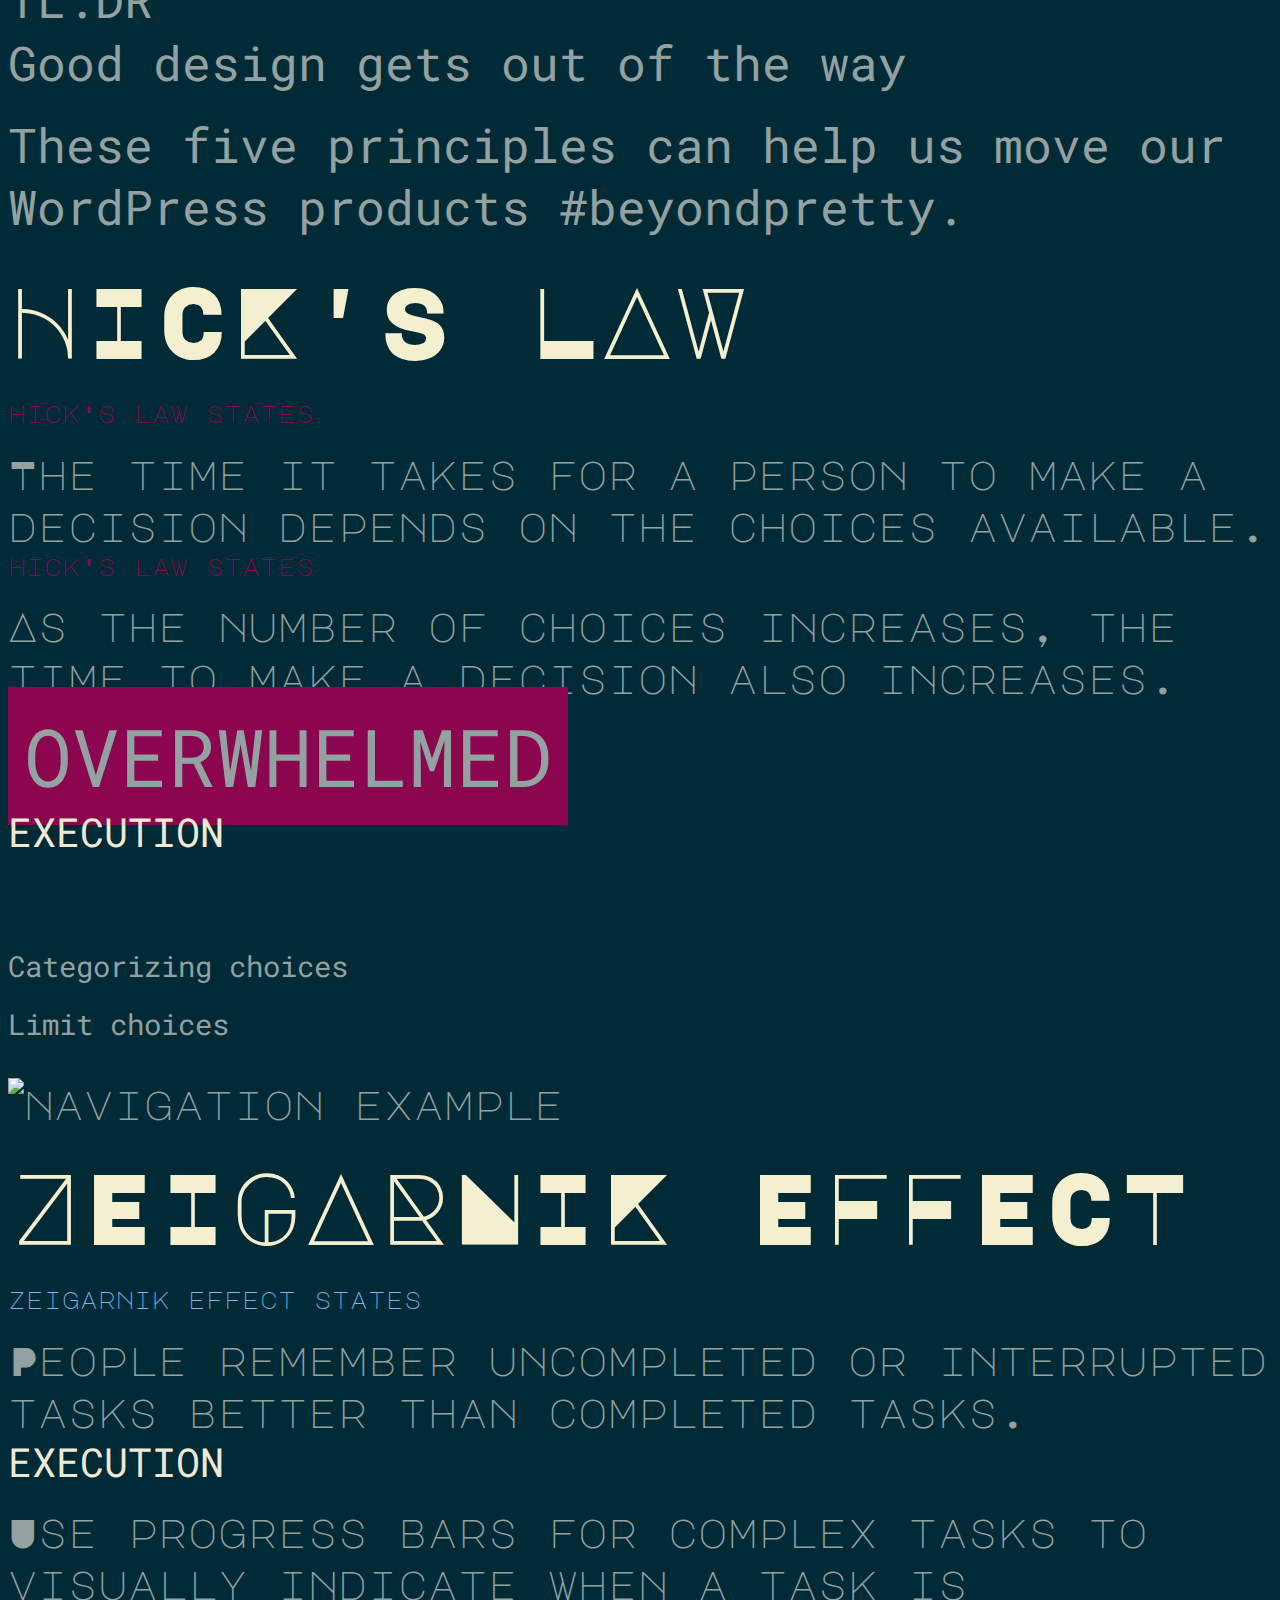
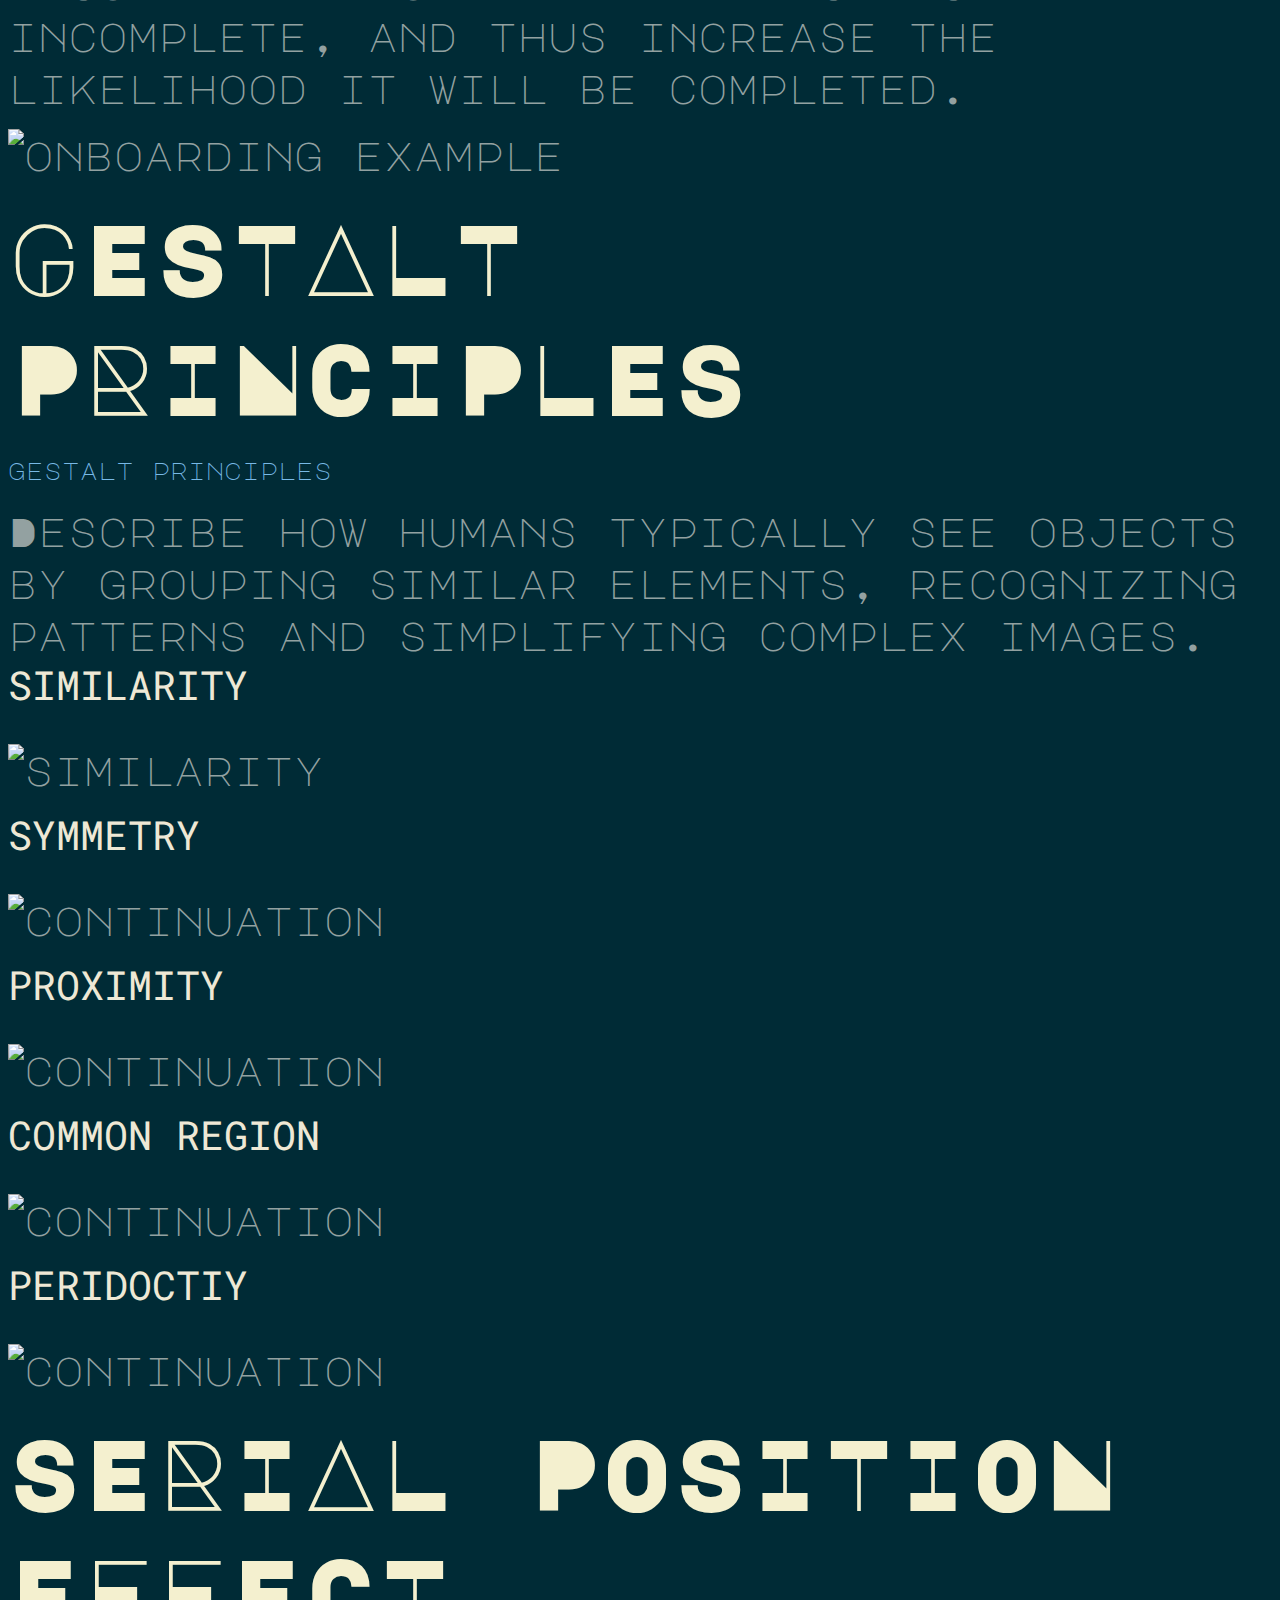
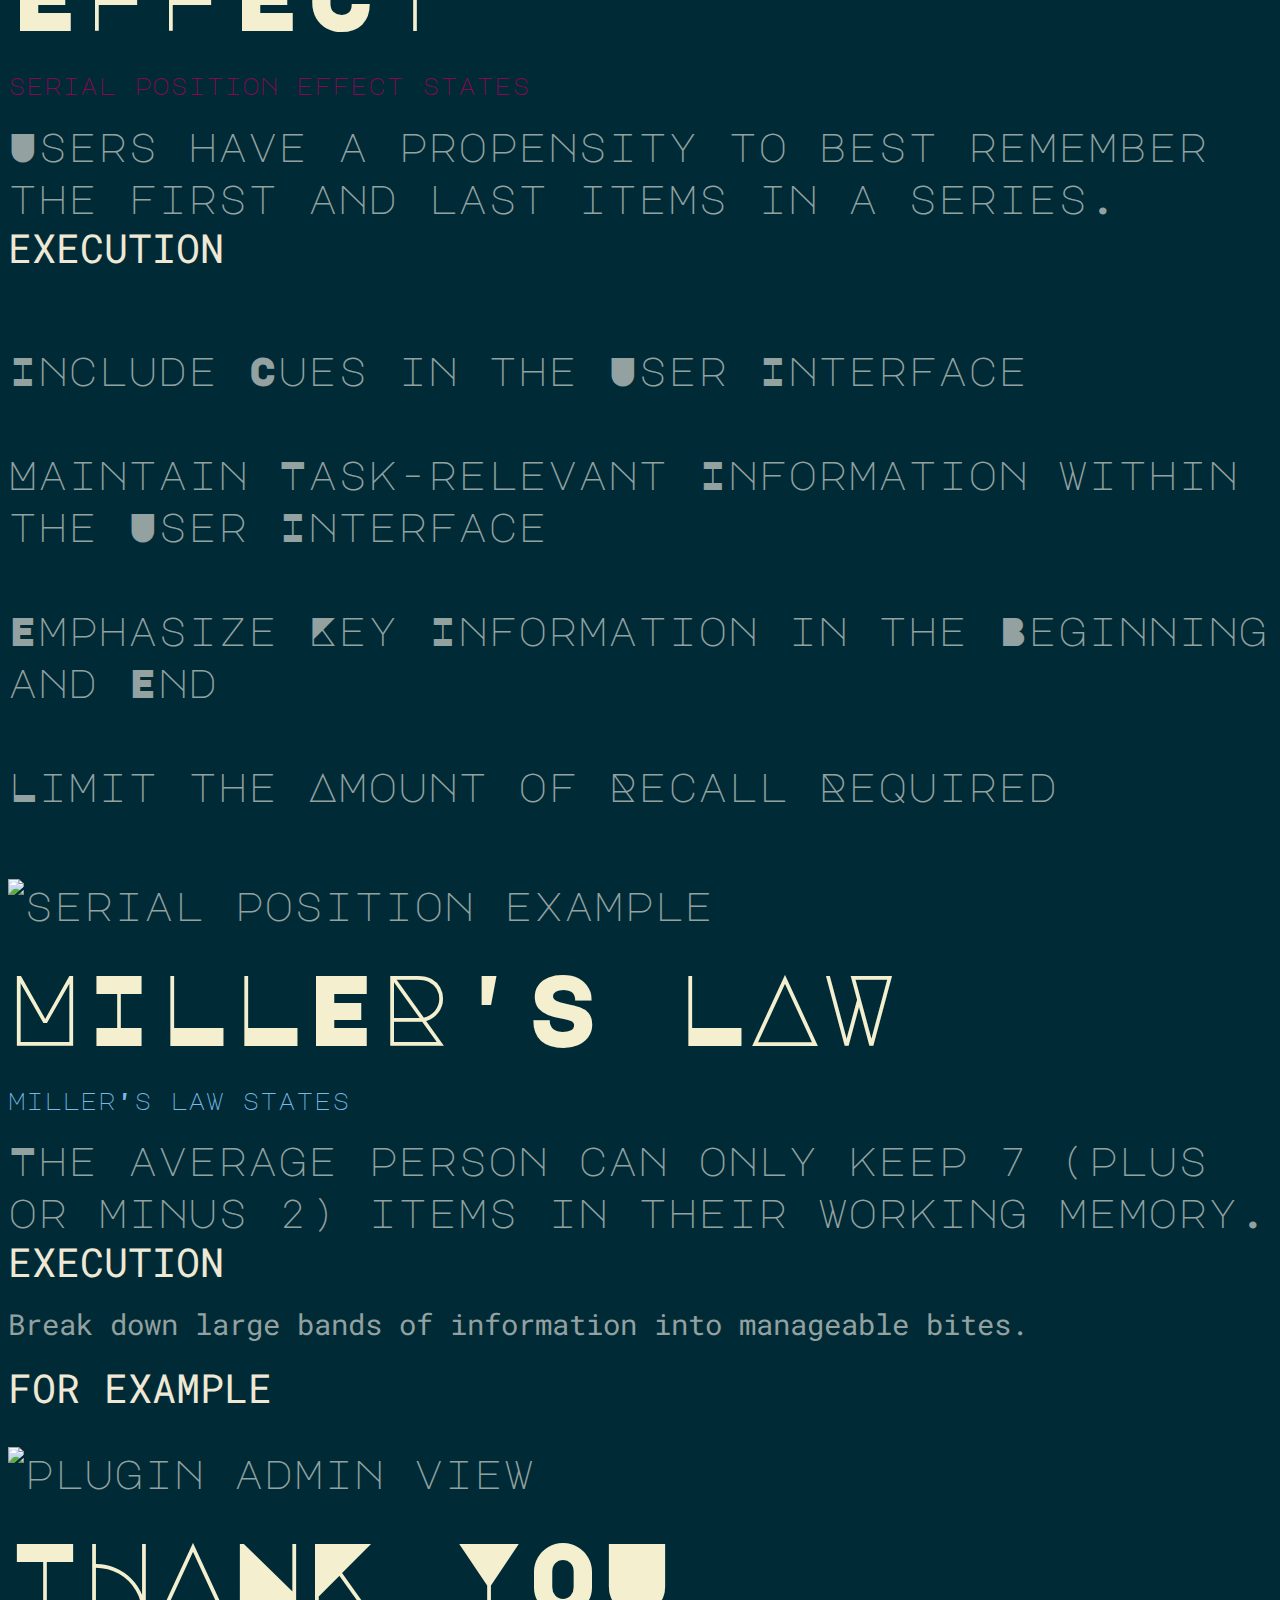
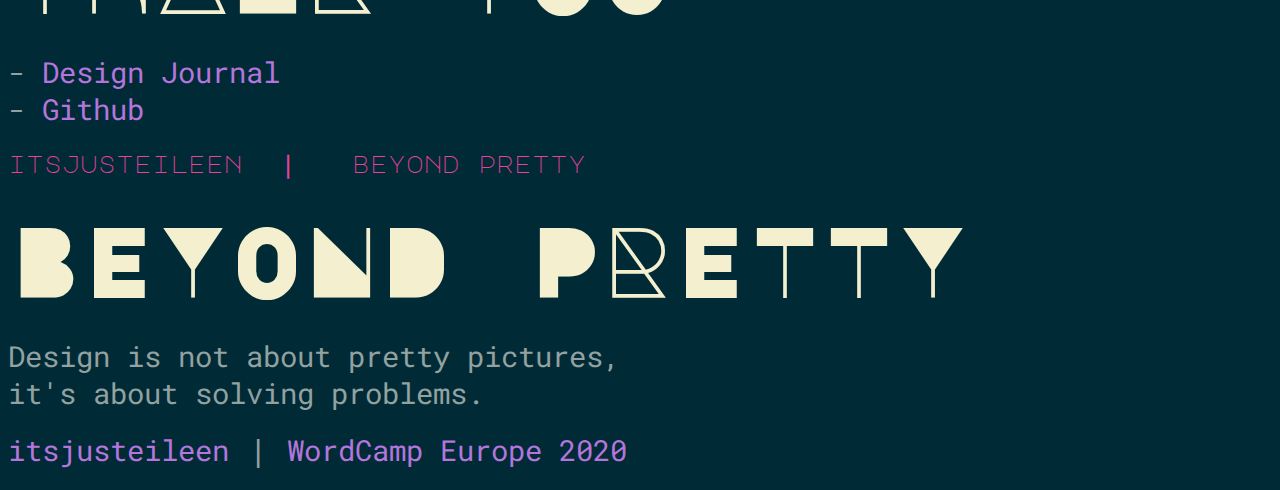
==== commit d622f738: "Merge pull request #1 from itsjusteileen/WCEU" ====
--- a/index.html
+++ b/index.html
@@ -109,6 +109,12 @@
 							TL:DR<br>Good design gets out of the way
 						</p>
 					</section>
+
+					<section>
+						<p style="font-size: 3rem">
+							These five principles can help us move our WordPress products #beyondpretty.
+						</p>
+					</section>
 				</section>
 
 				<!-- Beginning of presentation sections -->
@@ -132,10 +138,6 @@
 						<span class="fragment fade-in">
 							<span class="fragment fade-out" style="background-color:#8C054F; padding: 1rem; font-family: 'Roboto Mono'; font-size: 5rem; text-transform: uppercase;">Overwhelmed</span>
 						</span>
-					</section>
-
-					<section data-background='#BC8912'>
-						<img width="1020px" height="600px" data-src="assets/name.png" alt="alt-text">
 					</section>
 
 					<section data-background='#BC8912'>
@@ -261,29 +263,11 @@
 					</section>
 				</section>
 
-				<section data-transition="slide" data-background='#8C054F' data-background-transition="zoom" >
-					<h1 class="lede">Wrapping Up</h1>
-				</section>
-
-				<section>
-					<section data-background='#8C054F'>
-						<h5 class="light">Wrapping up</h5>
-					</section>
-
-					<section data-background='#8C054F'>
-						<h3>subtitle</h3>
-						<p>
-							say something here
-						</p>
-						<p class="fragment">final pitch</p>
-					</section>
-				</section>
-
 				<section style="text-align: left;">
 					<h1>Thank You</h1>
 					<p>
-						- <a href="https://beyondpretty.design">Design Journal</a> <br>
-						- <a href="https://github.com/eviolini">Github</a>
+						- <a href="https://design.sidetrack.studio">Design Journal</a> <br>
+						- <a href="https://github.com/itsjusteileen">Github</a>
 
 					</p>
 
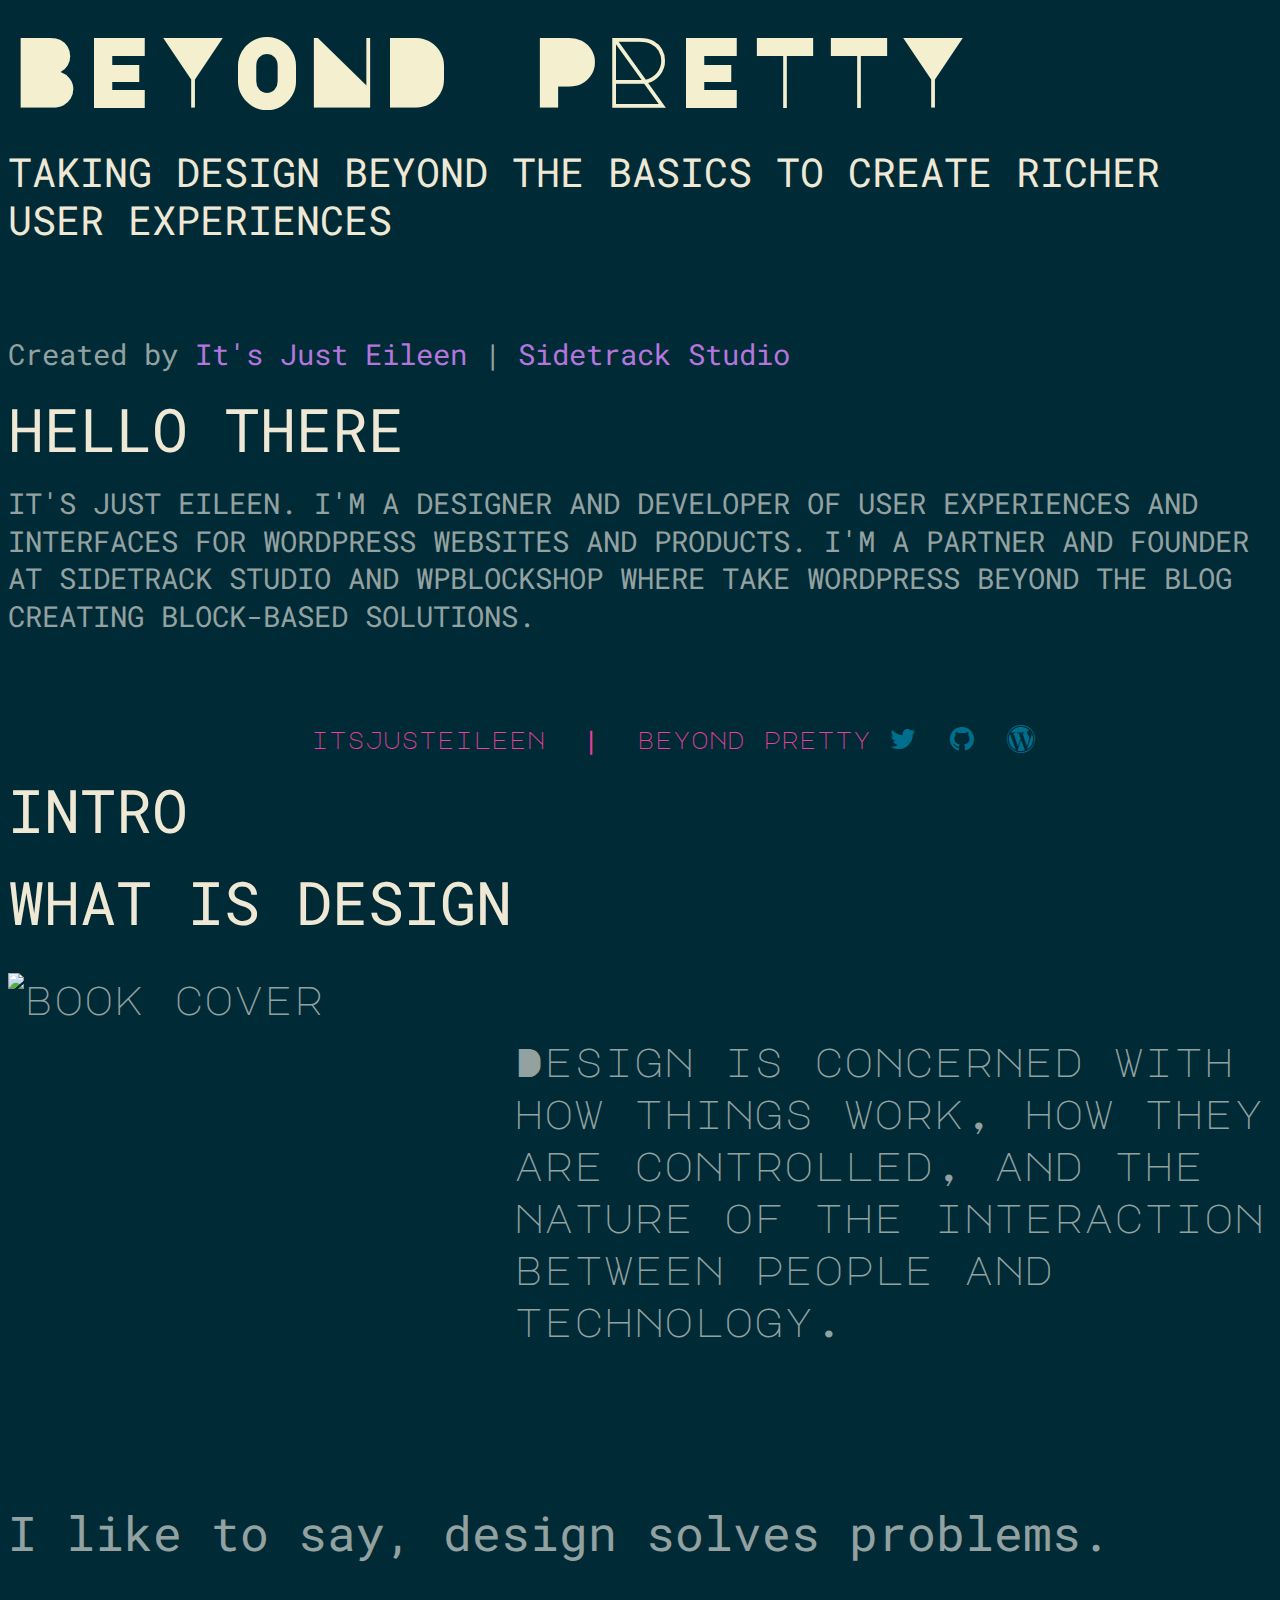
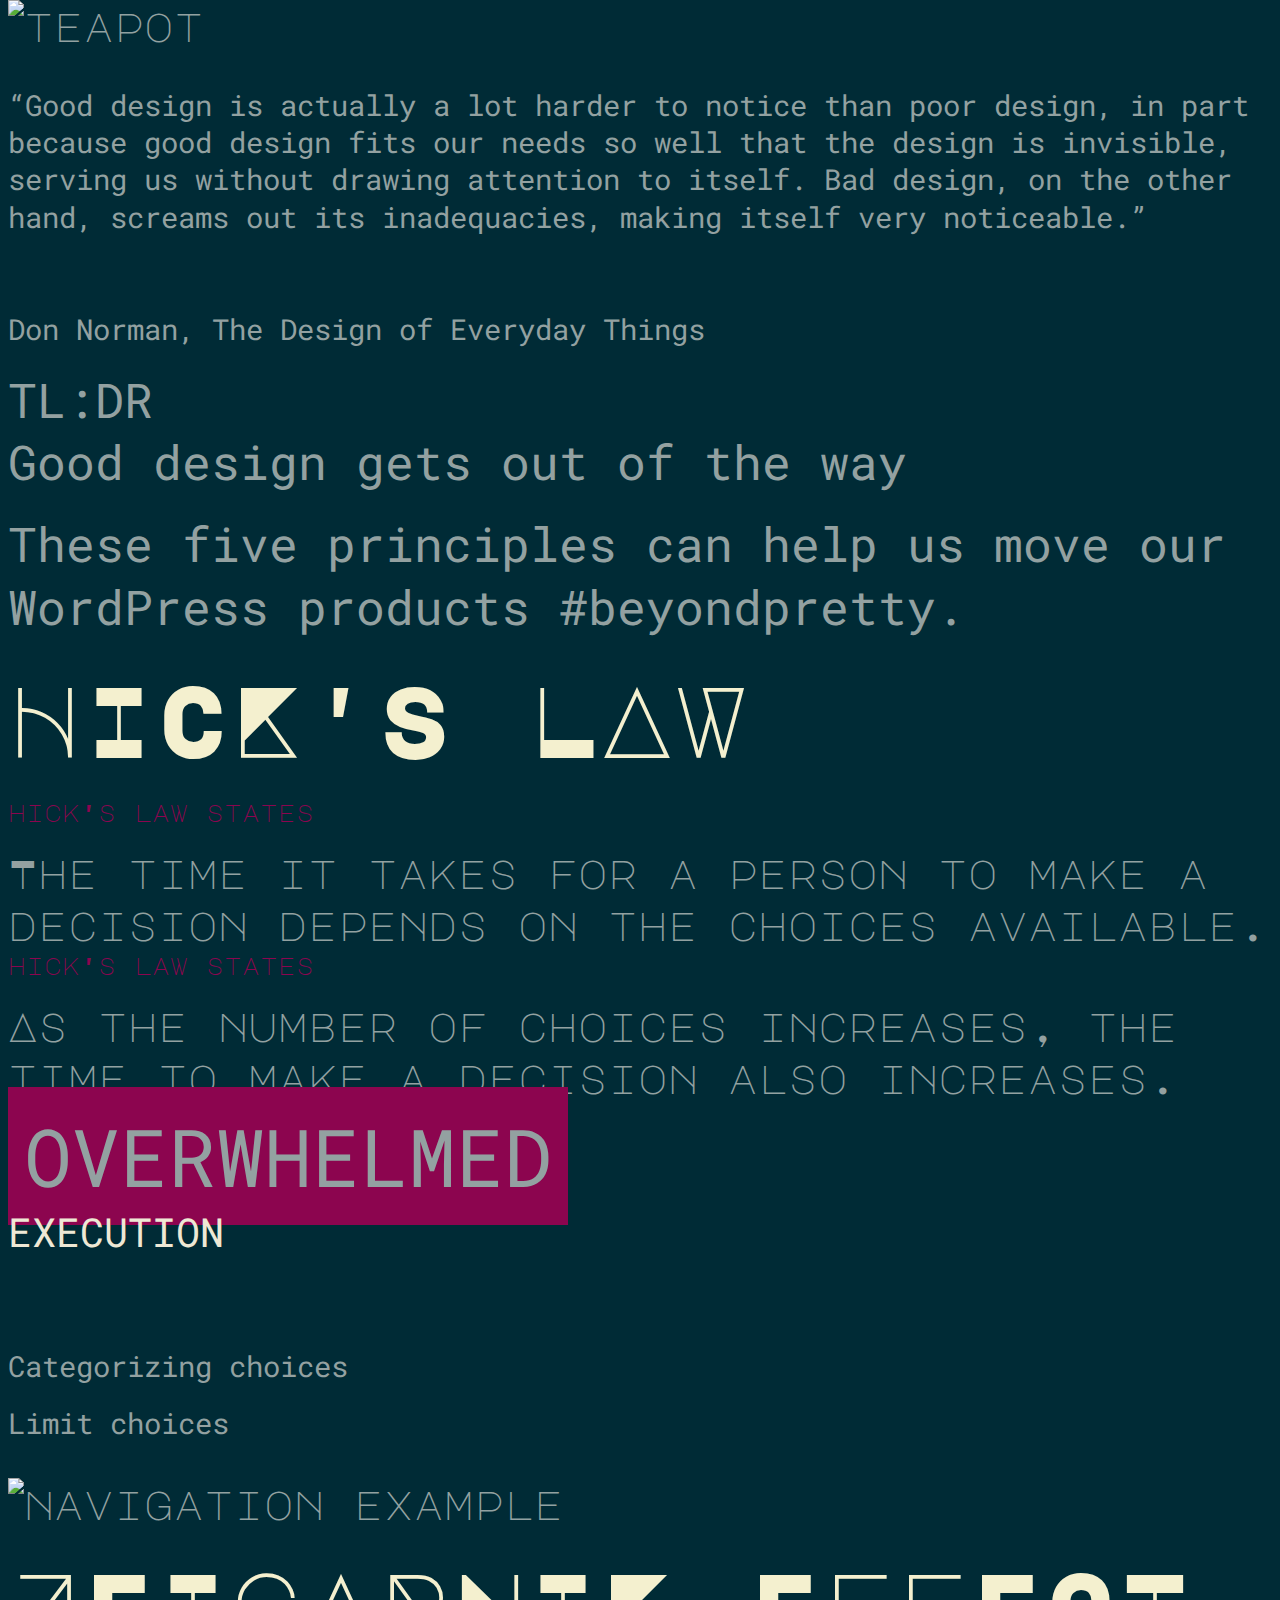
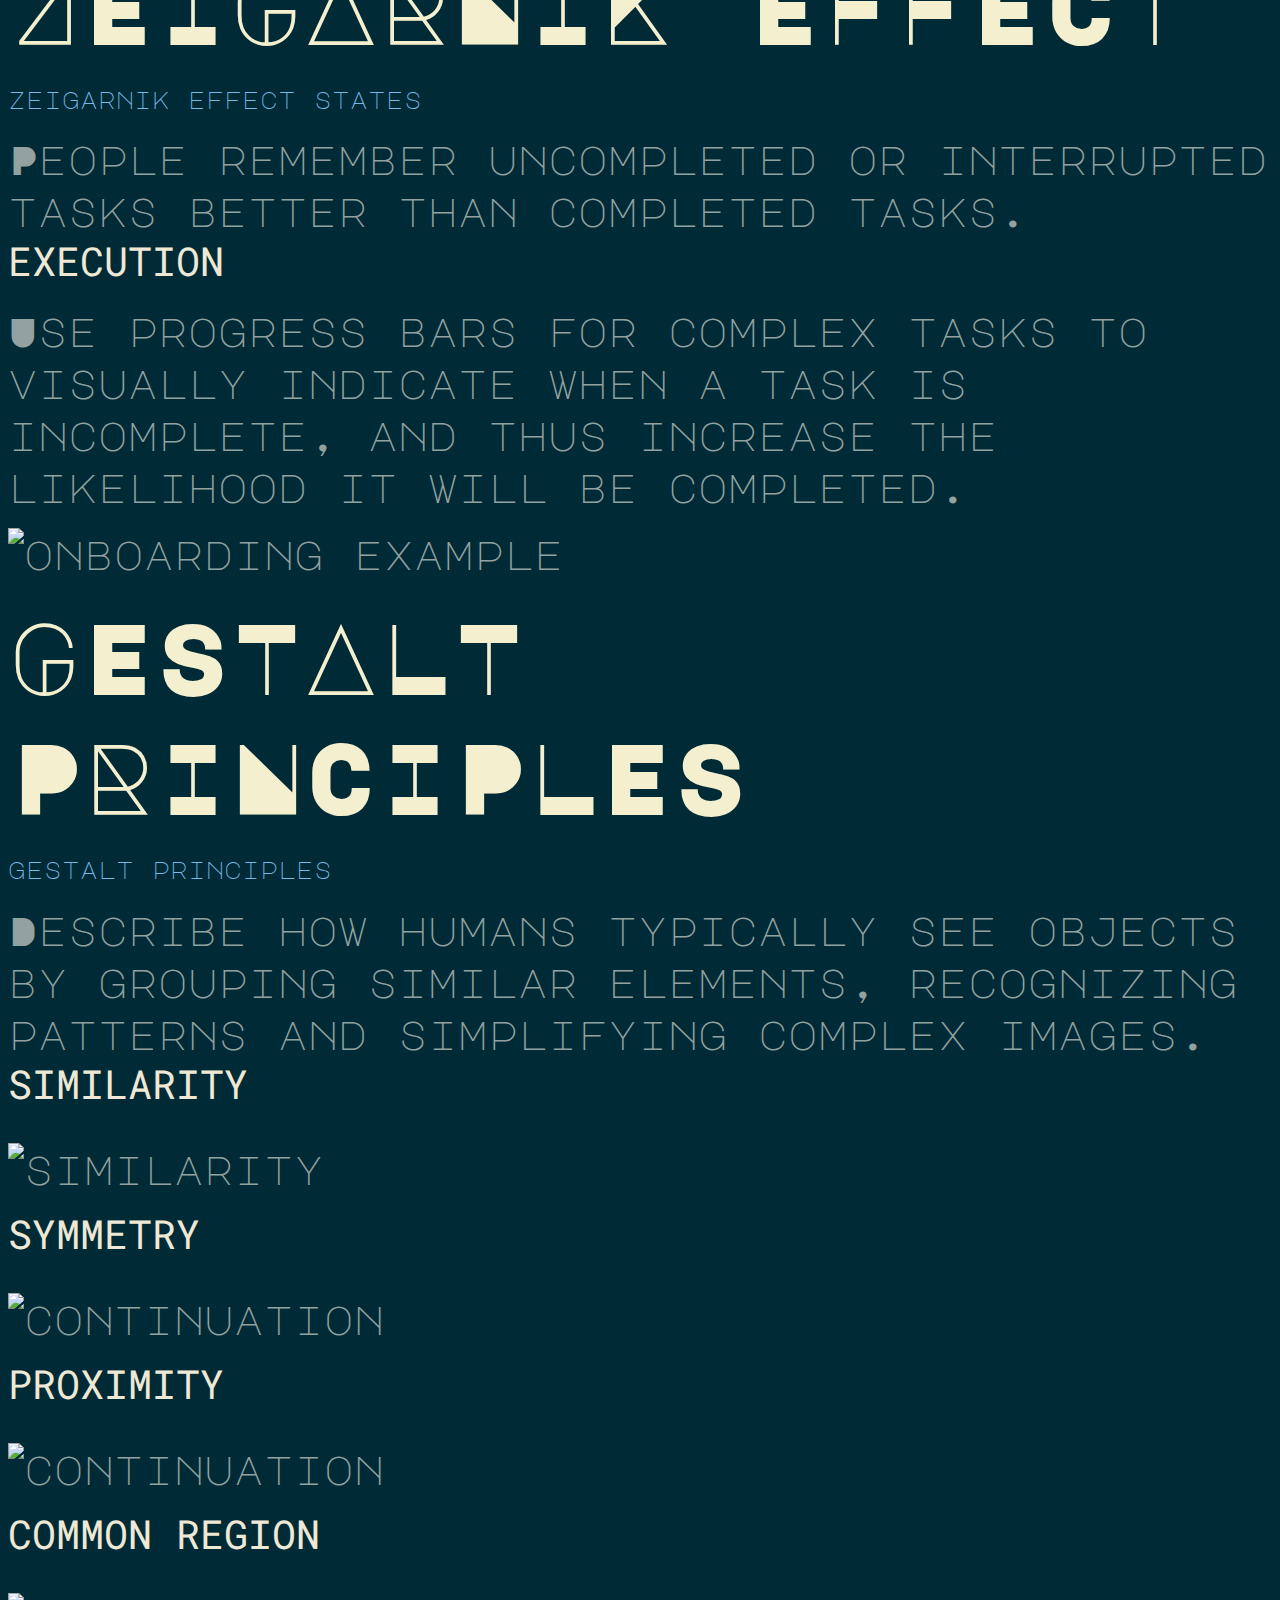
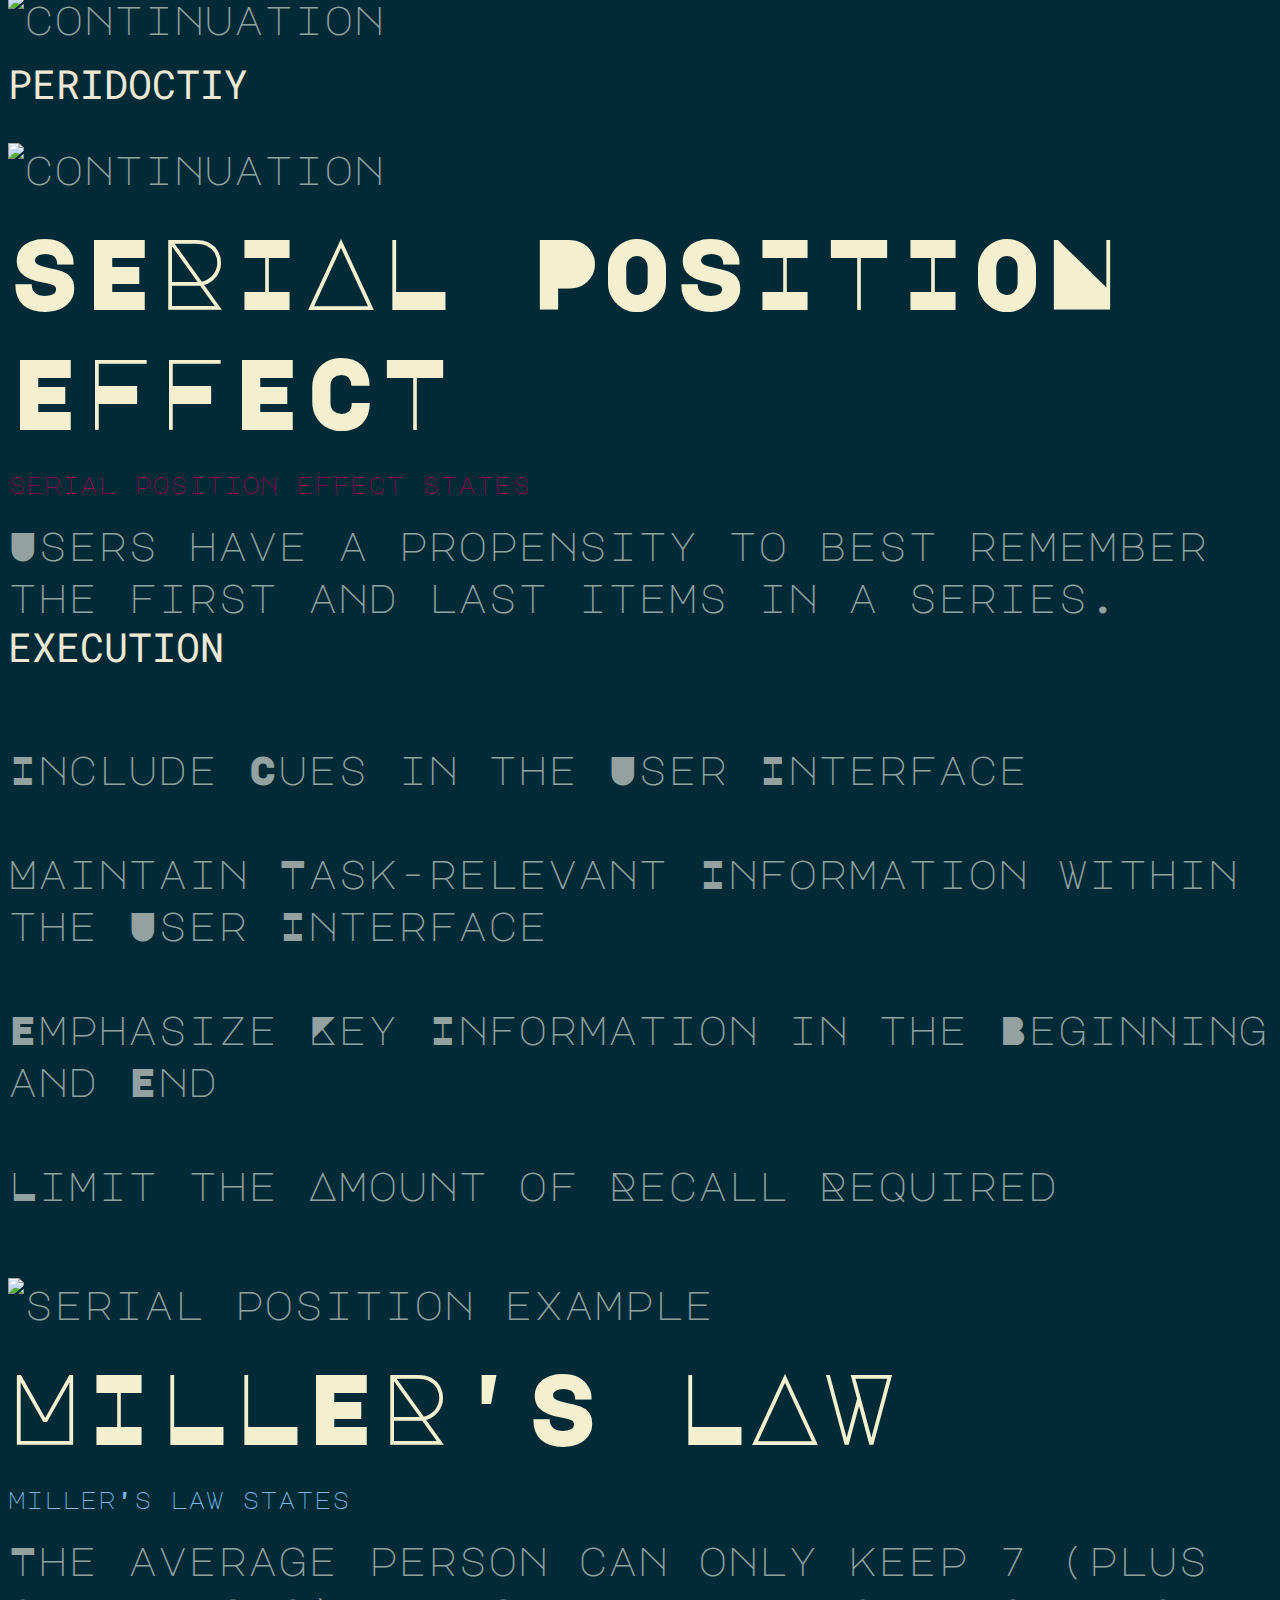
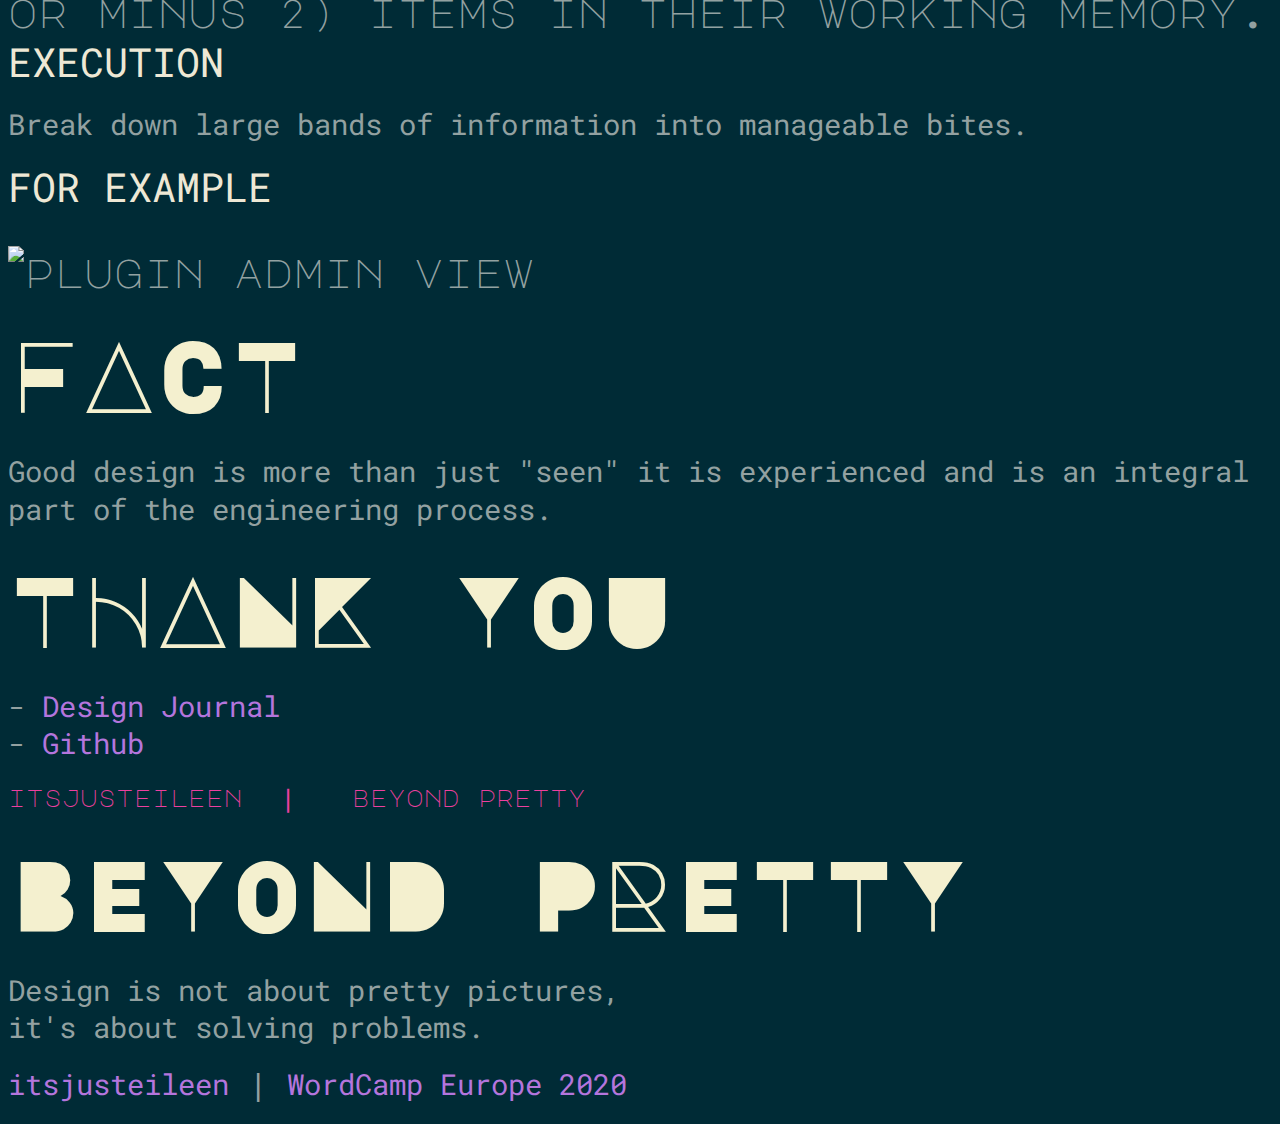
==== commit 53ea599e: "adding grid" ====
--- a/index.html
+++ b/index.html
@@ -44,9 +44,8 @@
 				<section>
 					<h1>Beyond Pretty</h1>
 					<h3>Taking Design Beyond the Basics to Create Richer User Experiences</h3>
-					<p>
-						<small>Created by <a href="http://beyondpretty.design">It's Just Eileen</a> | <a href="http://sidetrack.studio">Sidetrack Studio</a></small>
-					</p>
+					</br>
+					<p>Created by <a href="http://beyondpretty.design">It's Just Eileen</a> | <a href="http://sidetrack.studio">Sidetrack Studio</a></p>
 				</section>
 
 				<section>
@@ -70,30 +69,34 @@
 				<section>
 					<h2>Intro</h2>
 				</section>
-				<section>
-					<section>
-						<span class="text-block">
-							what is design
-						</span>
-					</section>
-
-					<section data-background-transition="slide" data-background="assets/starry-night.jpg">
-						<span class="fragment fade-in">
-							<span class="fragment fade-out" style="background-color:#8C054F; padding: 1rem; font-family: 'Roboto Mono'; font-size: 5rem; text-transform: uppercase;">Not Pretty Pictures</span>
-						</span>
-					</section>
-
-					<section>
-						<img data-src="assets/book.jpg" alt="accordion block view" style="float:left;" >
-						<span class="fragment fade-in">
-							<span class="fragment fade-out" style="display something vertically centered">Design is concerned with how things work, how they are controlled, and the nature of the interaction between people and technology.</span>
-						</p>
-					</section>
-
-					<section>
-						<p>
-							I like to say, design solves problems.
-						</p>
+
+				<section>
+					<section>
+						<h2>what is design</h2>
+					</section>
+
+					<section>
+						<div style="display:grid;grid-template-columns: 2fr 3fr;">
+							<innergrid>
+								<img data-src="assets/book.jpg" alt="book cover">
+							</innergrid>
+							<innergrid class="fragment fade-in">
+								<p>&nbsp;</p>
+								<span class="fragment fade-out">
+									Design is concerned with how things work, how they are controlled, and the nature of the interaction between people and technology.
+								</span>
+								<p>&nbsp;</p>
+								<p>&nbsp;</p>
+							</innergrid>
+						</div>
+					</section>
+ 
+					<section>
+						<p style="font-size: 3rem">I like to say, design solves problems.</p>
+					</section>
+
+					<section>
+						<img data-src="assets/teapot.jpg" alt="teapot">
 					</section>
 
 					<section>
@@ -101,7 +104,7 @@
 							<span class="fragment fade-out">“Good design is actually a lot harder to notice than poor design, in part because good design fits our needs so well that the design is invisible, serving us without drawing attention to itself. Bad design, on the other hand, screams out its inadequacies, making itself very noticeable.”</br>
 							</br>
 							</br>Don Norman, The Design of Everyday Things</span>
-						</p>
+						<p>
 					</section>
 
 					<section>
@@ -118,21 +121,20 @@
 				</section>
 
 				<!-- Beginning of presentation sections -->
-
+				<section>
 					<section data-transition="slide" data-background='#BC8912' data-background-transition="zoom">	
-							<h1 class="lead">Hick's Law</h1>						
-					</section>
-
-				<section>				
+						<h1>Hick's Law</h1>						
+					</section>
+				
 					<section data-background='#BC8912'>
-							<h5>hick's law states</h5>
-							<span class="fragment">The time it takes for a person to make a decision depends on the choices available.</span><br>
+						<h5>hick's law states</h5>
+						<span class="fragment">The time it takes for a person to make a decision depends on the choices available.</span><br>
 					</section>
 
 					<section data-background='#BC8912'>
 						<h5>hick's law states</h5>
 						<span class="fragment">As the number of choices increases, the time to make a decision also increases.</span>
-				</section>
+					</section>
 
 					<section data-background-transition="slide" data-background="assets/hicks-law.jpg">
 						<span class="fragment fade-in">
@@ -141,7 +143,8 @@
 					</section>
 
 					<section data-background='#BC8912'>
-						<h3>Execution</h3><br>
+						<h3>Execution</h3>
+							<br>
 							<p class="fragment fade-in-then-semi-out">Categorizing choices</p>
 							<p class="fragment fade-in-then-semi-out">Limit choices</p>
 					</section>
@@ -149,14 +152,13 @@
 					<section data-background='#BC8912'>
 						<img width="1020px" height="600px" data-src="assets/hicks-law-navigation.png" alt="navigation example">
 					</section>
-
-				</section>
-
-				<section data-transition="slide" data-background='#4A154B' data-background-transition="zoom" >
-					<h1 class="lead">Zeigarnik Effect</h1>
-				</section>
-
-				<section>
+				</section>
+
+				<section>
+					<section data-transition="slide" data-background='#4A154B' data-background-transition="zoom" >
+						<h1 class="lead">Zeigarnik Effect</h1>
+					</section>
+
 					<section data-background='#4A154B'>
 							<h5 class="light">zeigarnik effect states</h5>
 							<span class="fragment">People remember uncompleted or interrupted tasks better than completed tasks.</span>
@@ -170,17 +172,16 @@
 					<section data-background='#4A154B'>
 						<img width="1020px" height="550px" data-src="assets/onboarding.png" alt="onboarding example">
 					</section>
-
-				</section>
-
-				<section data-transition="slide" data-background='#A81515' data-background-transition="zoom" >
-					<h1 class="lead">Gestalt Principles</h1>
-				</section>
-
-				<section>
-					<section data-background='#A81515'>
-							<h5 class="light">gestalt principles</h5>
-							<span class="fragment">Describe how humans typically see objects by grouping similar elements, recognizing patterns and simplifying complex images.</span>
+				</section>
+
+				<section>
+					<section data-transition="slide" data-background='#A81515' data-background-transition="zoom" >
+						<h1 class="lead">Gestalt Principles</h1>
+					</section>
+
+					<section data-background='#A81515'>
+						<h5 class="light">gestalt principles</h5>
+						<span class="fragment">Describe how humans typically see objects by grouping similar elements, recognizing patterns and simplifying complex images.</span>
 					</section>
 
 					<section data-background='#A81515'>
@@ -191,7 +192,6 @@
 					<section data-background='#A81515'>
 						<h3>Symmetry</h3>
 						<img width="1920px" height="500px" data-src="assets/symmetry.jpg" alt="continuation">
-
 					</section>
 
 					<section data-background='#A81515'>
@@ -202,7 +202,6 @@
 					<section data-background='#A81515'>
 						<h3>Common Region</h3>
 						<img width="1920px" height="500px" data-src="assets/common-region.jpg" alt="continuation">
-
 					</section>
 
 					<section data-background='#A81515'>
@@ -211,82 +210,84 @@
 					</section>
 				</section>
 
-				<section data-transition="slide" data-background='#006F8E' data-background-transition="zoom" >
-						<h1 class="lead">Serial Position Effect </h1>
-				</section>
-
-				<section>					
-					<section data-background='#006F8E'>
-							<h5>serial position effect states</h5>
-							<span class="fragment">Users have a propensity to best remember the first and last items in a series.</span>
-					</section>
-
-					<section data-background='#006F8E'>
-						<h3>Execution</h3><br>
-						<span class="fragment">Include Cues in the User Interface</span><br>
-						<br>
-						<span class="fragment">Maintain Task-relevant Information within the User Interface</span><br>
-						<br>
-						<span class="fragment">Emphasize Key Information in the Beginning and End</span><br>
-						<br>
-						<span class="fragment">Limit the Amount of Recall Required</span><br>
-						<br>
-					</section>
-
-					<section data-background='#006F8E'>
-						<img width="1920px" height="500px" data-src="assets/serial-position.jpg" alt="serial position example">
-					</section>
-
-				</section>
-
-				<section data-transition="slide" data-background='#8C054F' data-background-transition="zoom" >
-					<h1 class="lead">Miller's Law</h1>
-				</section>
-					<section>
-						<section data-background='#8C054F'>
-								<h5 class="light">miller's law states</h5>
-								<span class="fragment">The average person can only keep 7 (plus or minus 2) items in their working memory.</span>
-							</section>
-
-							<section data-background='#8C054F'>
-								<h3>execution</h3>
-								<p class="fragment">Break down large bands of information into manageable bites.</p>
-							</section>
-
-							<section data-background='#8C054F'>
-								<h3>for example</h3>
-							</section>
-
-							<section data-background='#8C054F'>
-								<img width="900px" height="600px" data-src="assets/millers-law.png" alt="plugin admin view">
-							</section>
-					</section>
+				<section>
+					<section data-transition="slide" data-background='#006F8E' data-background-transition="zoom" >
+							<h1 class="lead">Serial Position Effect </h1>
+					</section>
+						
+						<section data-background='#006F8E'>
+								<h5>serial position effect states</h5>
+								<span class="fragment">Users have a propensity to best remember the first and last items in a series.</span>
+						</section>
+
+						<section data-background='#006F8E'>
+							<h3>Execution</h3><br>
+							<span class="fragment">Include Cues in the User Interface</span><br>
+							<br>
+							<span class="fragment">Maintain Task-relevant Information within the User Interface</span><br>
+							<br>
+							<span class="fragment">Emphasize Key Information in the Beginning and End</span><br>
+							<br>
+							<span class="fragment">Limit the Amount of Recall Required</span><br>
+							<br>
+						</section>
+
+						<section data-background='#006F8E'>
+							<img width="1920px" height="500px" data-src="assets/serial-position.png" alt="serial position example">
+						</section>
+				</section>
+
+				<section>
+					<section data-transition="slide" data-background='#8C054F' data-background-transition="zoom" >
+						<h1 class="lead">Miller's Law</h1>
+					</section>
+				
+					<section data-background='#8C054F'>
+						<h5 class="light">miller's law states</h5>
+						<span class="fragment">The average person can only keep 7 (plus or minus 2) items in their working memory.</span>
+					</section>
+
+					<section data-background='#8C054F'>
+						<h3>execution</h3>
+						<p class="fragment">Break down large bands of information into manageable bites.</p>
+					</section>
+
+					<section data-background='#8C054F'>
+						<h3>for example</h3>
+					</section>
+
+					<section data-background='#8C054F'>
+						<img width="900px" height="600px" data-src="assets/millers-law.png" alt="plugin admin view">
+					</section>
+				</section>
+
+				<section>
+					<h1>Fact</h1>
+					<p>
+						Good design is more than just "seen" it is experienced and is an integral part of the engineering process.  
+					</p>
 				</section>
 
 				<section style="text-align: left;">
-					<h1>Thank You</h1>
-					<p>
-						- <a href="https://design.sidetrack.studio">Design Journal</a> <br>
-						- <a href="https://github.com/itsjusteileen">Github</a>
-
-					</p>
-
-					<h5 style="color:#ED409F">itsjusteileen &nbsp;&#10072;  &nbsp; beyond pretty</h5>
-
-				</section>
-
-				<section >
+							<h1>Thank You</h1>
+							<p>
+								- <a href="https://design.sidetrack.studio">Design Journal</a> <br>
+								- <a href="https://github.com/itsjusteileen">Github</a>
+							</p>
+							<h5 style="color:#ED409F">itsjusteileen &nbsp;&#10072;  &nbsp; beyond pretty</h5>
+				</section>
+
+				<section>
 					<h1>Beyond Pretty</h1>
 
 					<p>Design is not about pretty pictures,<br>
 					it's about solving problems.<p>
 
 					<a href="https://beyondpretty.design">itsjusteileen</a> &#10072;&nbsp;<a href="https://github.com/eviolini">WordCamp Europe 2020</a>
-
-				</section>
-
-			</div>
-		</div>
+				</section>
+
+			</div> <!-- close slides  -->
+		</div> <!-- close reveal  -->
 
 		<script src="lib/js/head.min.js"></script>
 		<script src="js/reveal.js"></script>
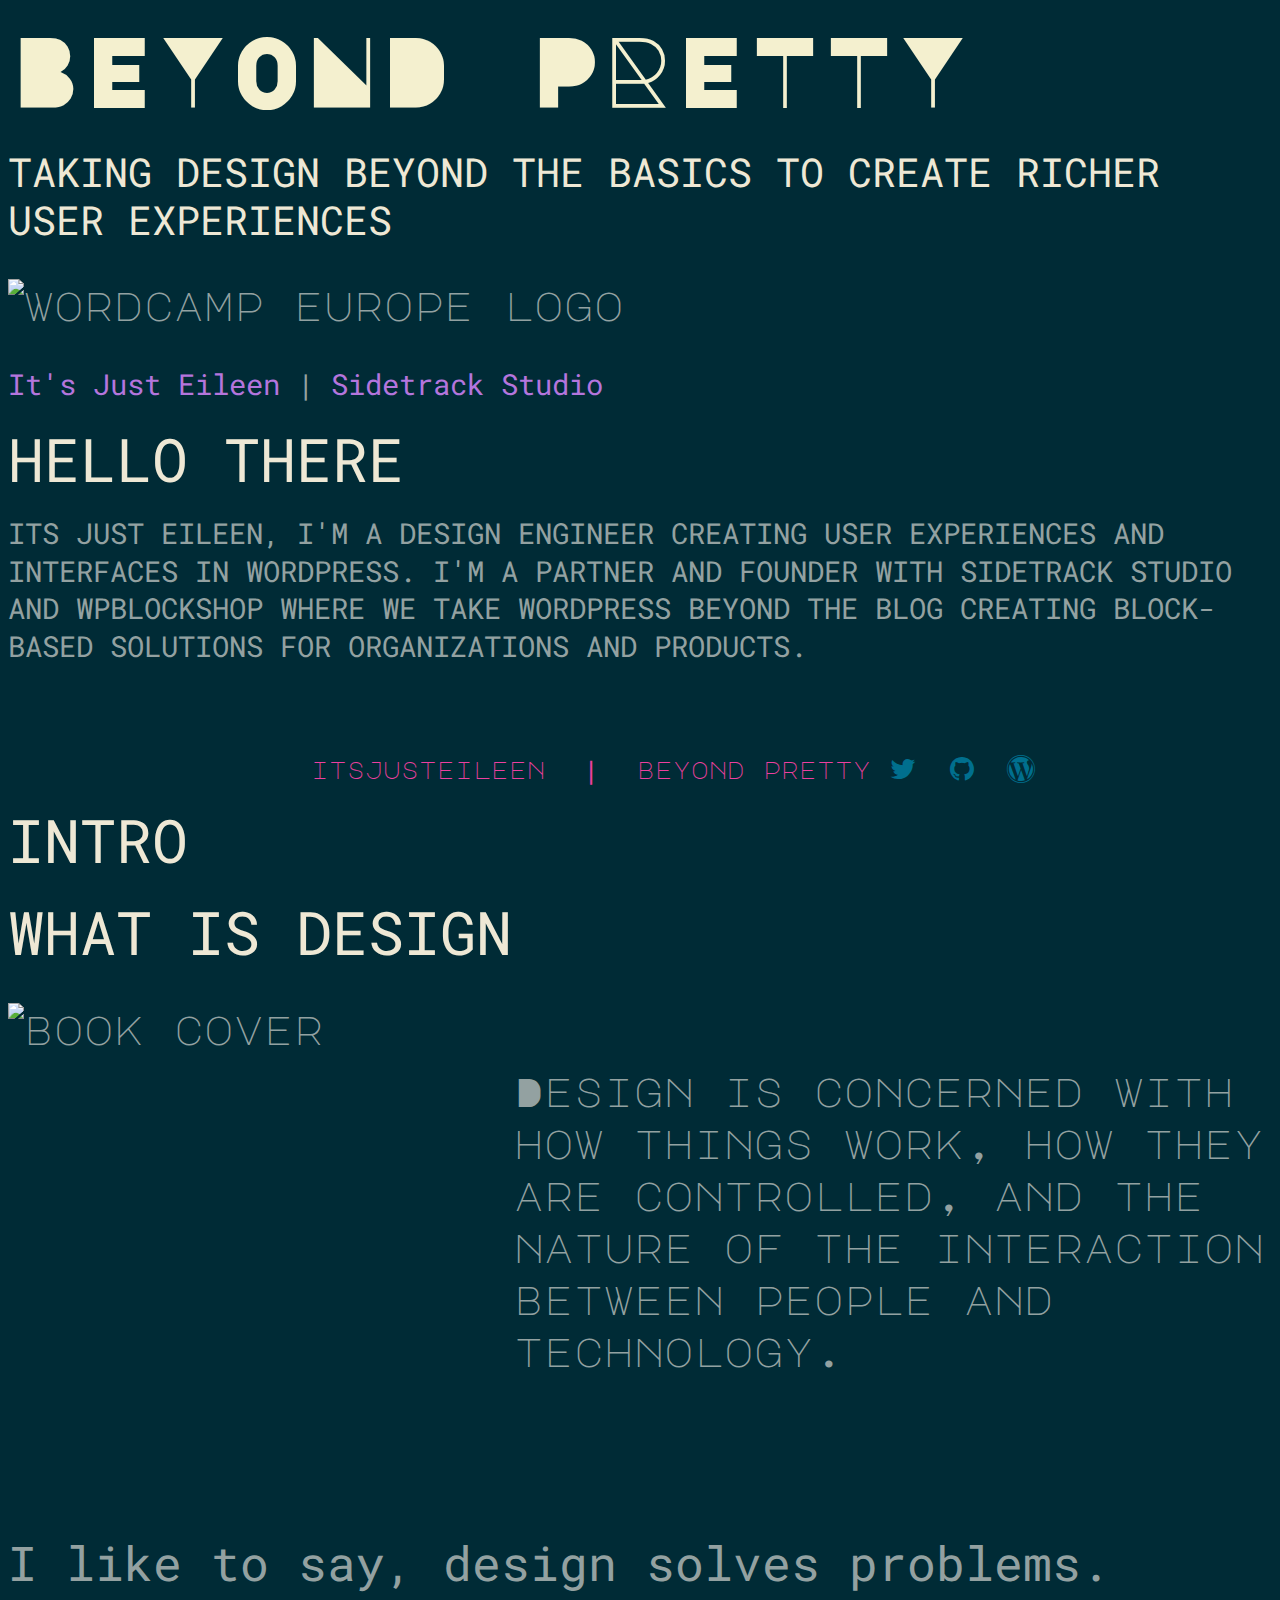
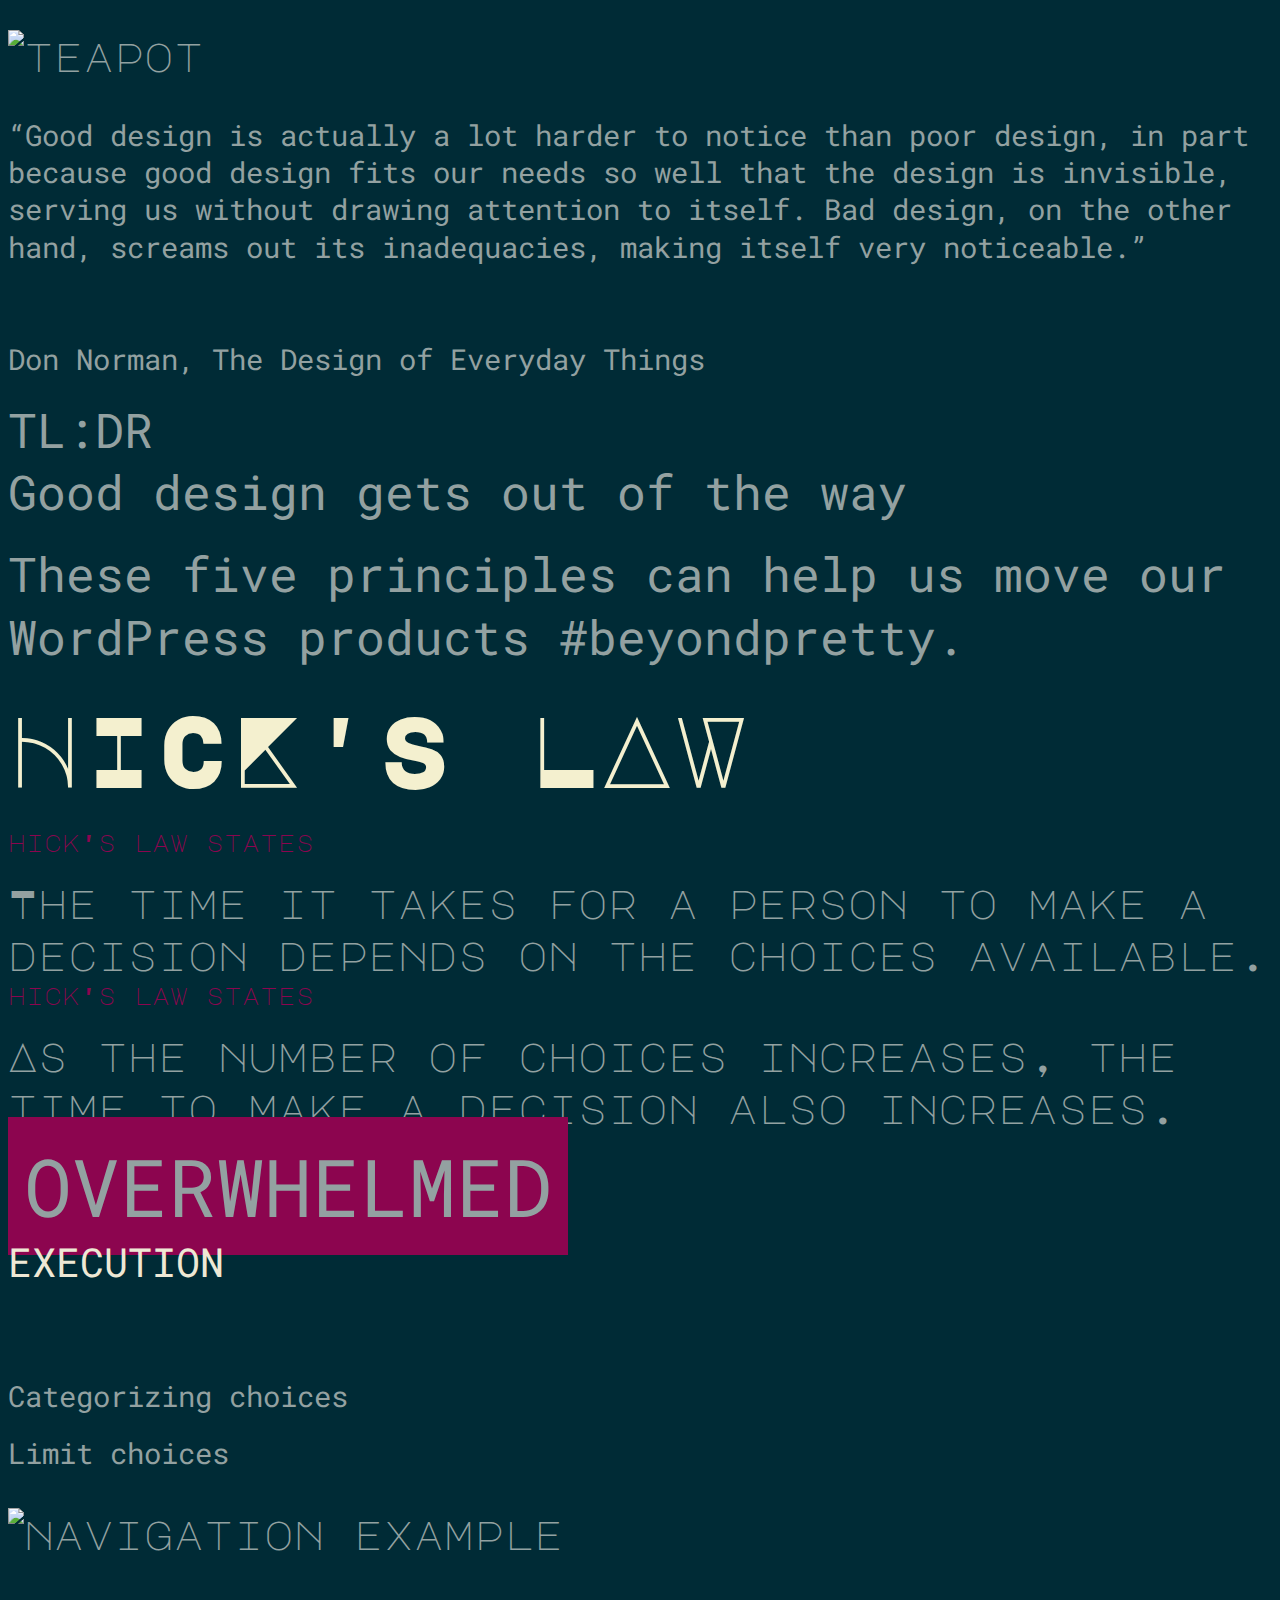
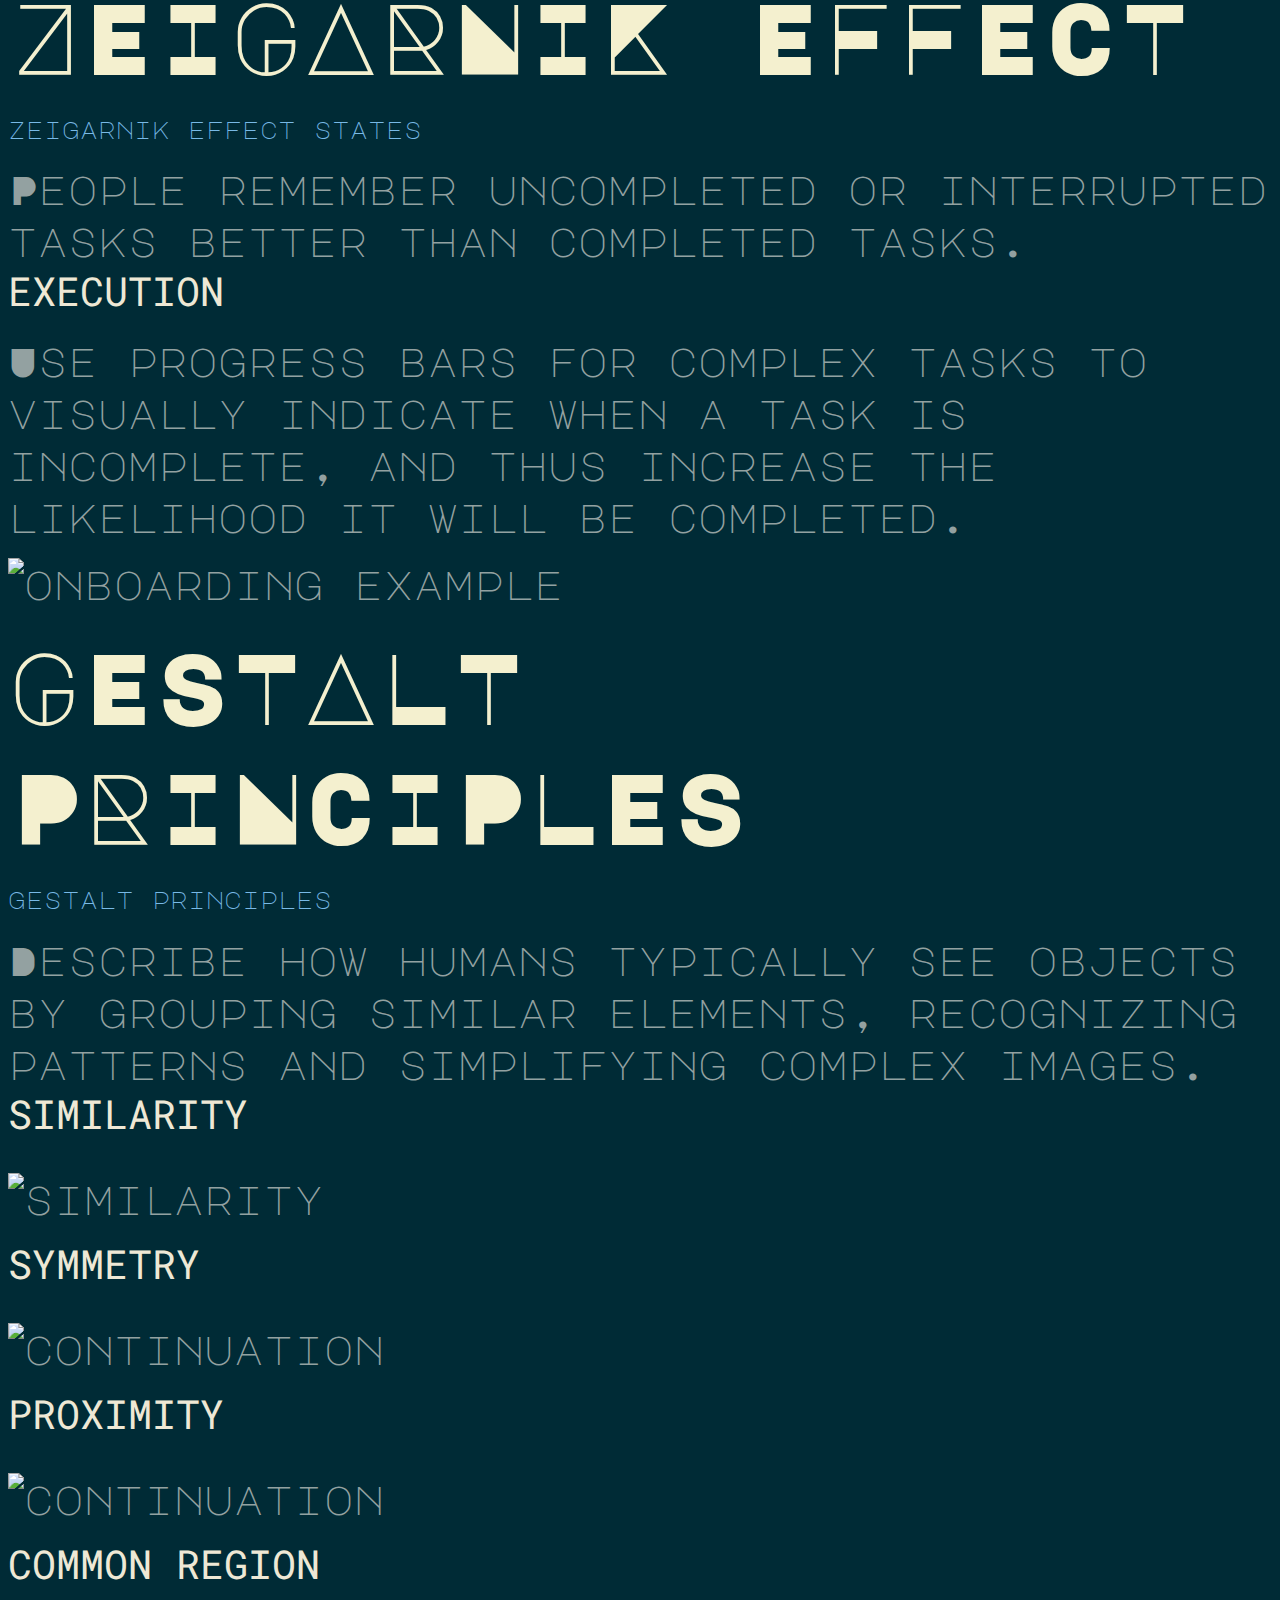
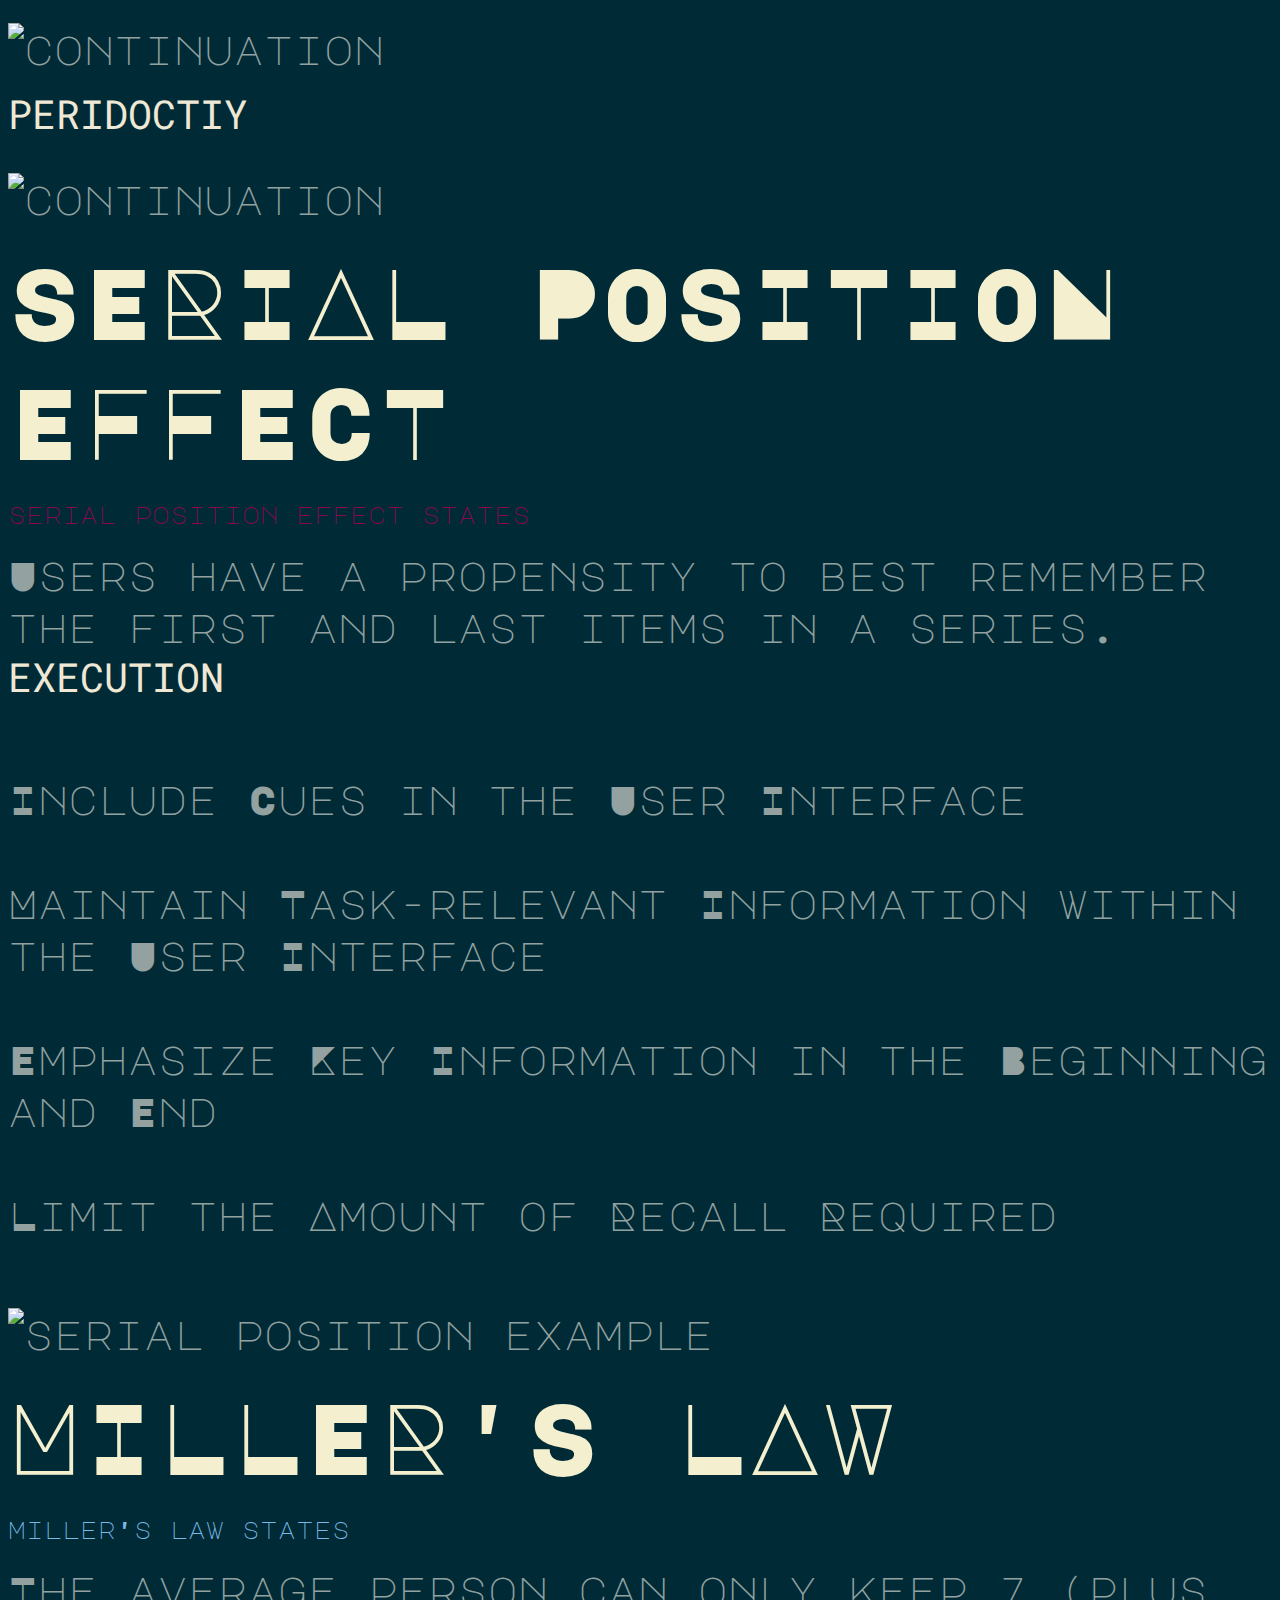
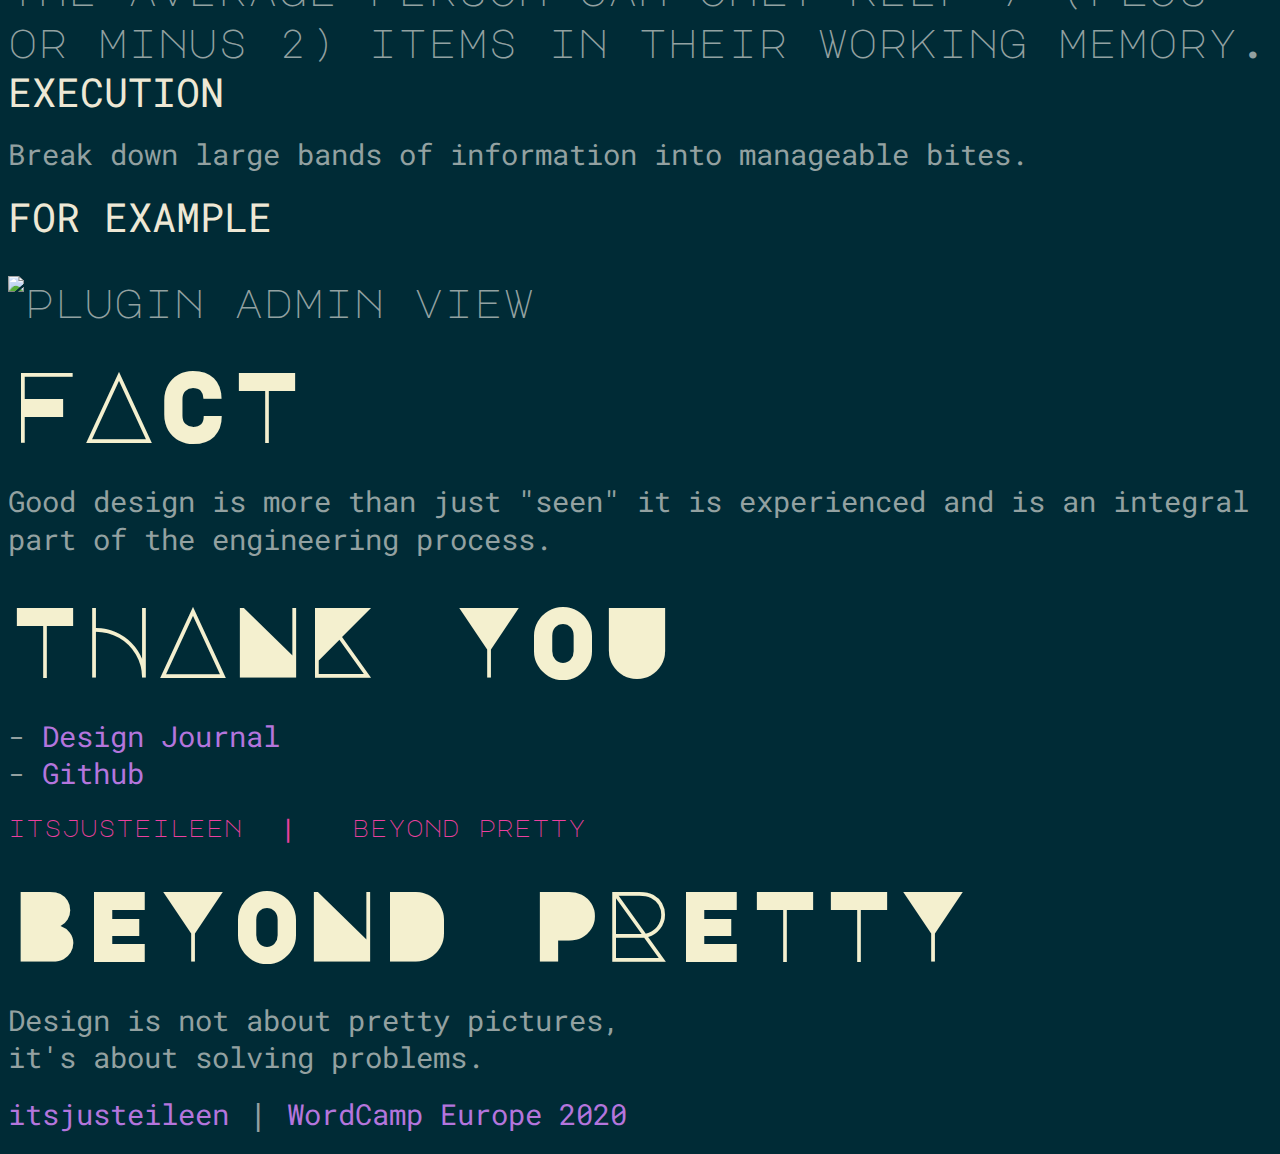
==== commit 4e28f8b2: "bio" ====
--- a/index.html
+++ b/index.html
@@ -44,14 +44,15 @@
 				<section>
 					<h1>Beyond Pretty</h1>
 					<h3>Taking Design Beyond the Basics to Create Richer User Experiences</h3>
-					</br>
-					<p>Created by <a href="http://beyondpretty.design">It's Just Eileen</a> | <a href="http://sidetrack.studio">Sidetrack Studio</a></p>
+					<img data-src="assets/logo-med.png" alt="wordcamp europe logo" style="height: 10rem;">
+					<p><a href="http://beyondpretty.design">It's Just Eileen</a> | <a href="http://sidetrack.studio">Sidetrack Studio</a></p>
+
 				</section>
 
 				<section>
 					<h2>Hello There</h2>
 					<p style="text-transform: uppercase;">
-						it's just eileen. i'm a designer and developer of user experiences and interfaces for wordpress websites and products. i'm a partner and founder at sidetrack studio and wpblockshop where take WordPress beyond the blog creating block-based solutions.
+						its just eileen, I'm a design engineer creating user experiences and interfaces in WordPress. I'm a partner and founder with Sidetrack Studio and wpBlockShop where we take WordPress beyond the blog creating block-based solutions for organizations and products.
 					</p>
 					&nbsp;
 					&nbsp;
@@ -108,8 +109,10 @@
 					</section>
 
 					<section>
-						<p style="font-size: 3rem">
-							TL:DR<br>Good design gets out of the way
+						<p>
+							<span class="fragment fade-in" style="font-size: 3rem">
+								TL:DR<br>Good design gets out of the way					
+							</span>
 						</p>
 					</section>
 
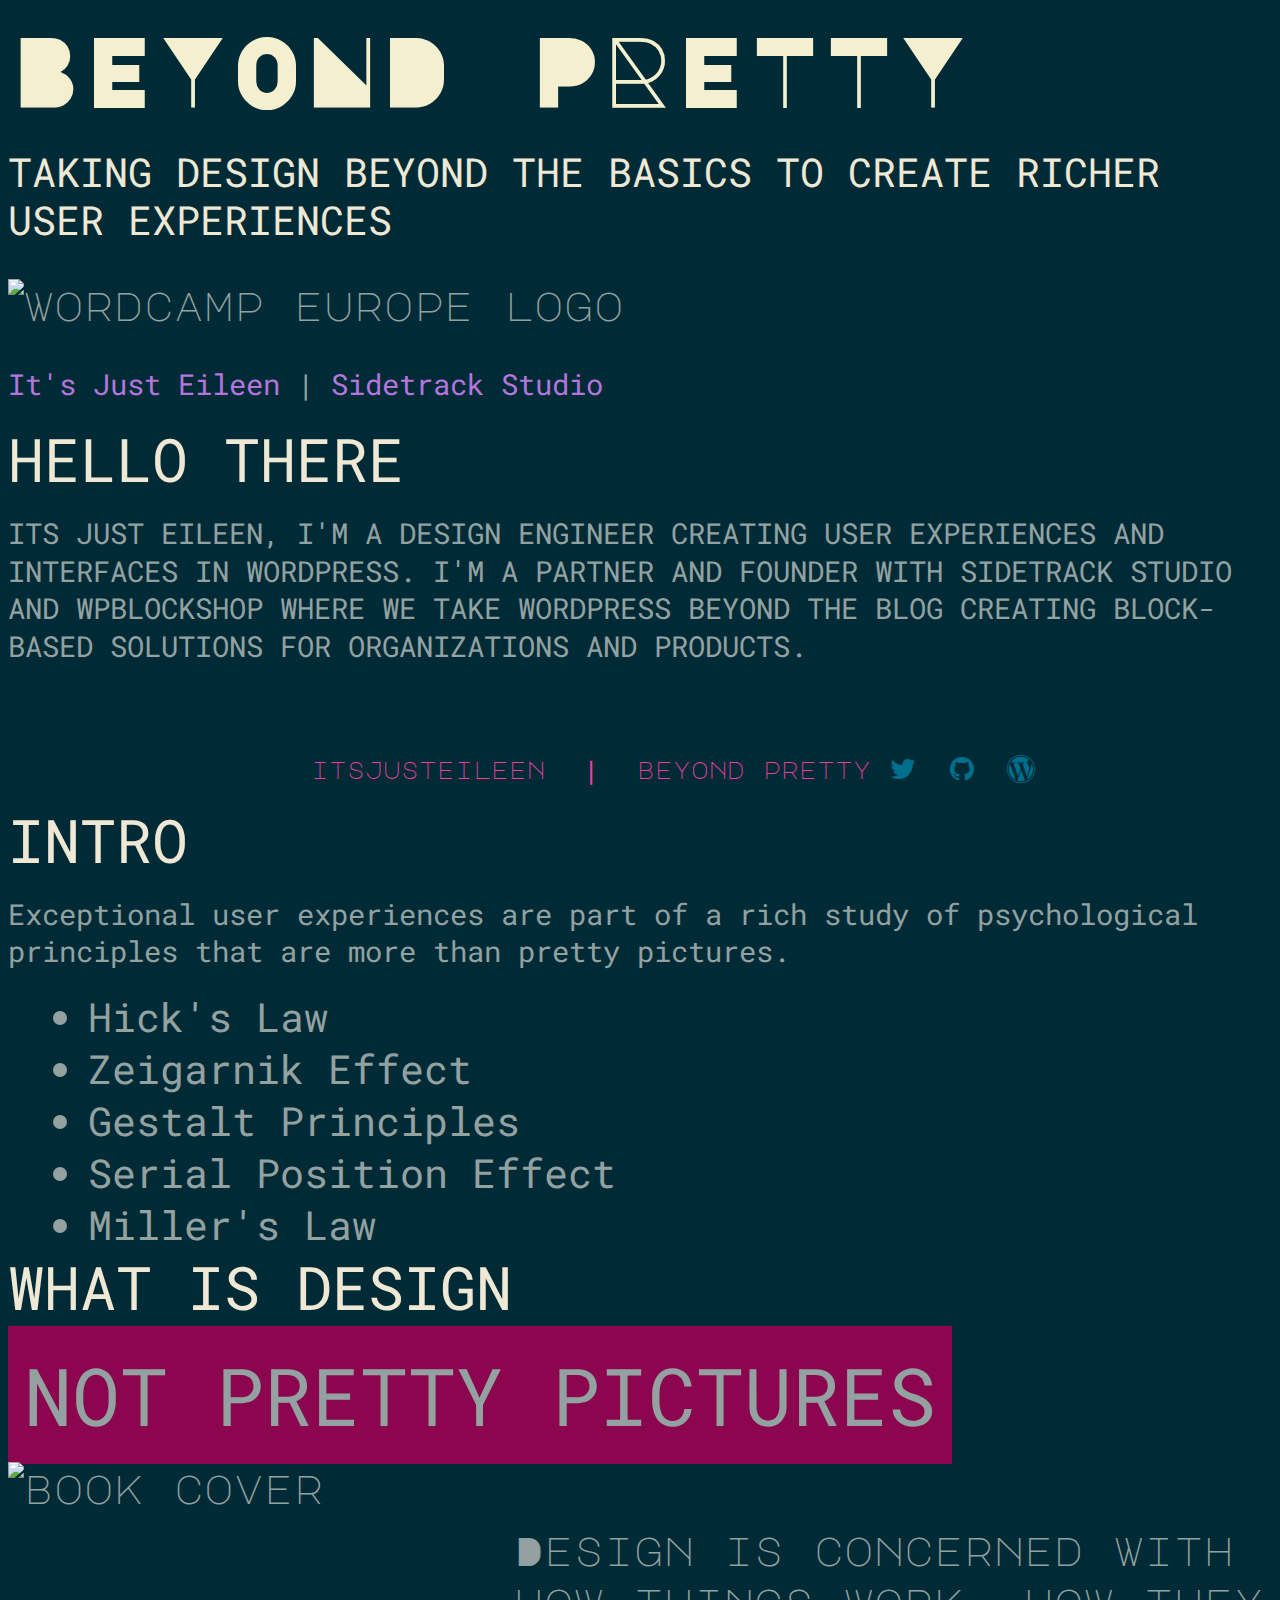
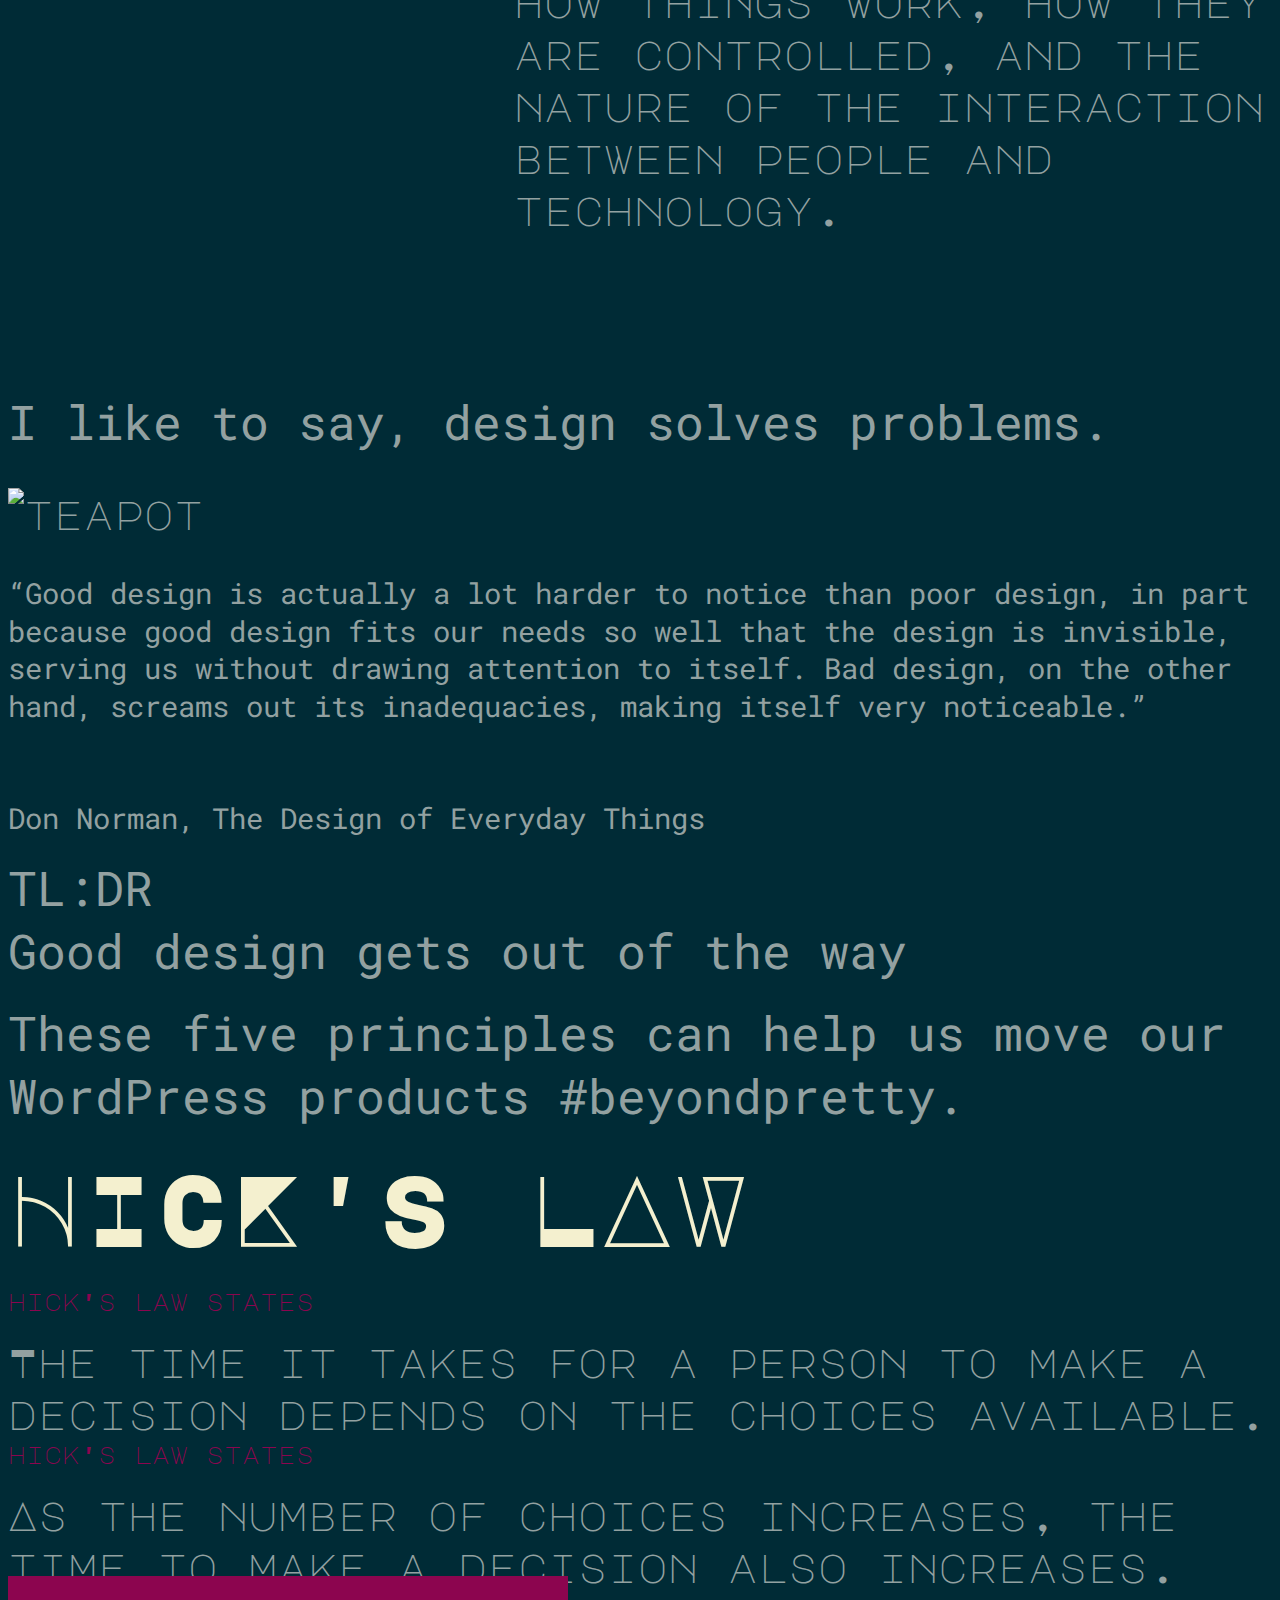
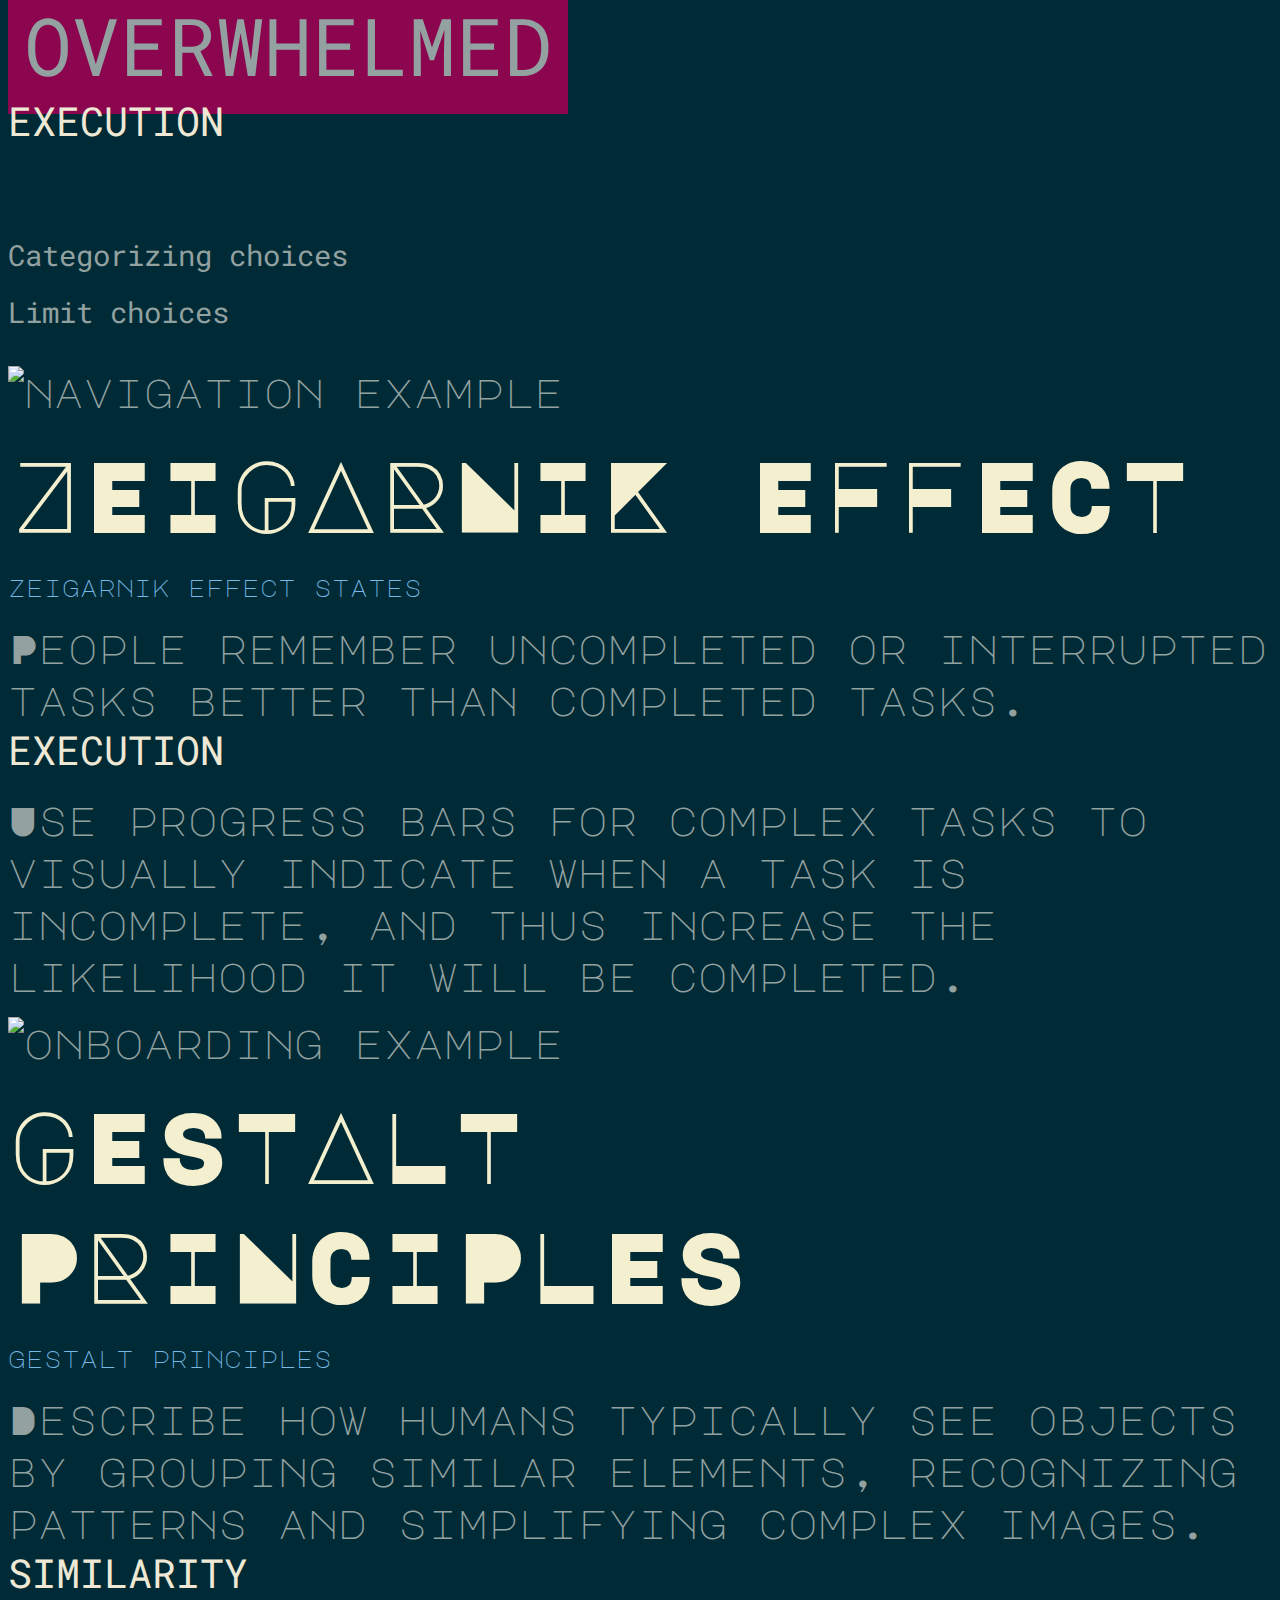
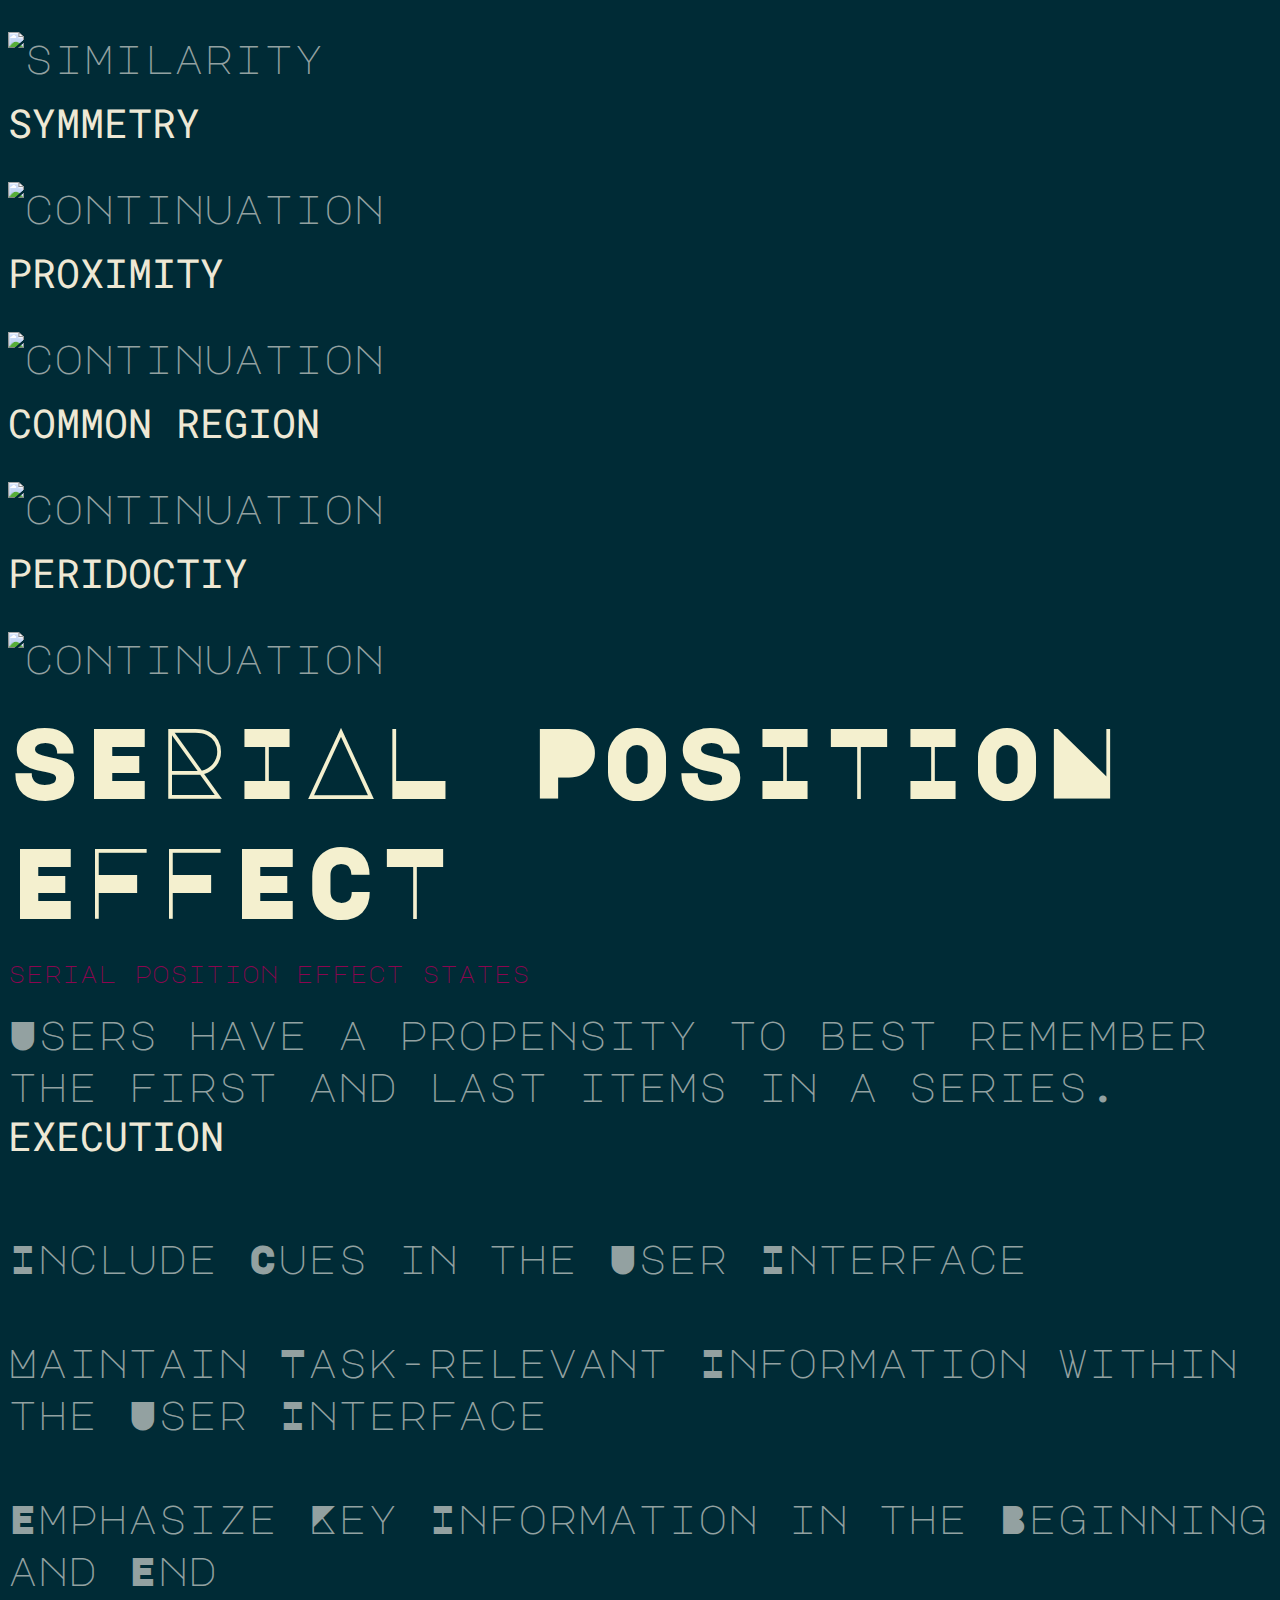
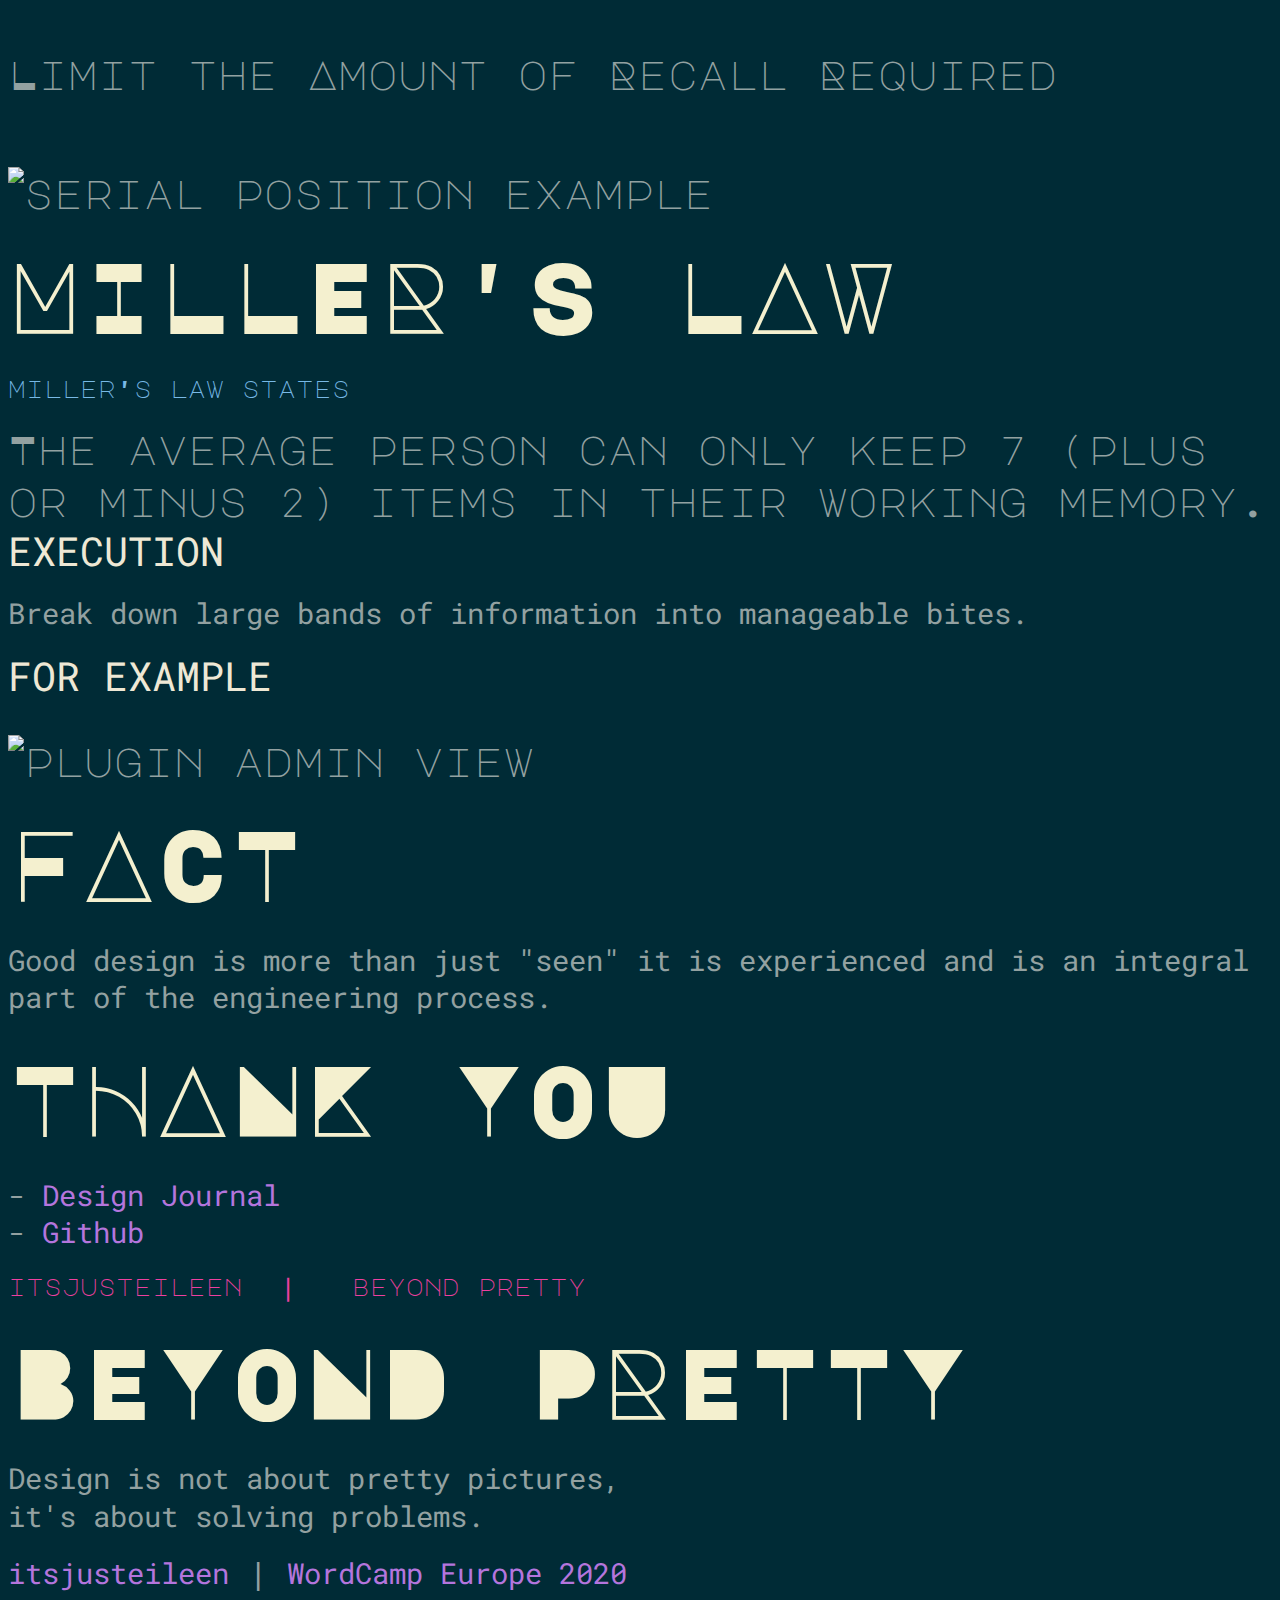
==== commit 2ee9c702: "missing slide" ====
--- a/index.html
+++ b/index.html
@@ -72,8 +72,25 @@
 				</section>
 
 				<section>
+					<p>Exceptional user experiences are part of a rich study of psychological principles that are more than pretty pictures.</p>
+					<ul style="font-family: 'Roboto Mono';">
+						<li class="fragment fade-in-then-semi-out">Hick's Law</li>
+						<li class="fragment fade-in-then-semi-out">Zeigarnik Effect</li>
+						<li class="fragment fade-in-then-semi-out">Gestalt Principles</li>
+						<li class="fragment fade-in-then-semi-out">Serial Position Effect</li>
+						<li class="fragment fade-in-then-semi-out">Miller's Law</li>
+					</ul>
+				</section>
+
+				<section>
 					<section>
 						<h2>what is design</h2>
+					</section>
+
+					<section data-background-transition="slide" data-background="assets/starry-night.jpg">
+						<span class="fragment fade-in">
+							<span class="fragment fade-out" style="background-color:#8C054F; padding: 1rem; font-family: 'Roboto Mono'; font-size: 5rem; text-transform: uppercase;">Not Pretty Pictures</span>
+						</span>
 					</section>
 
 					<section>
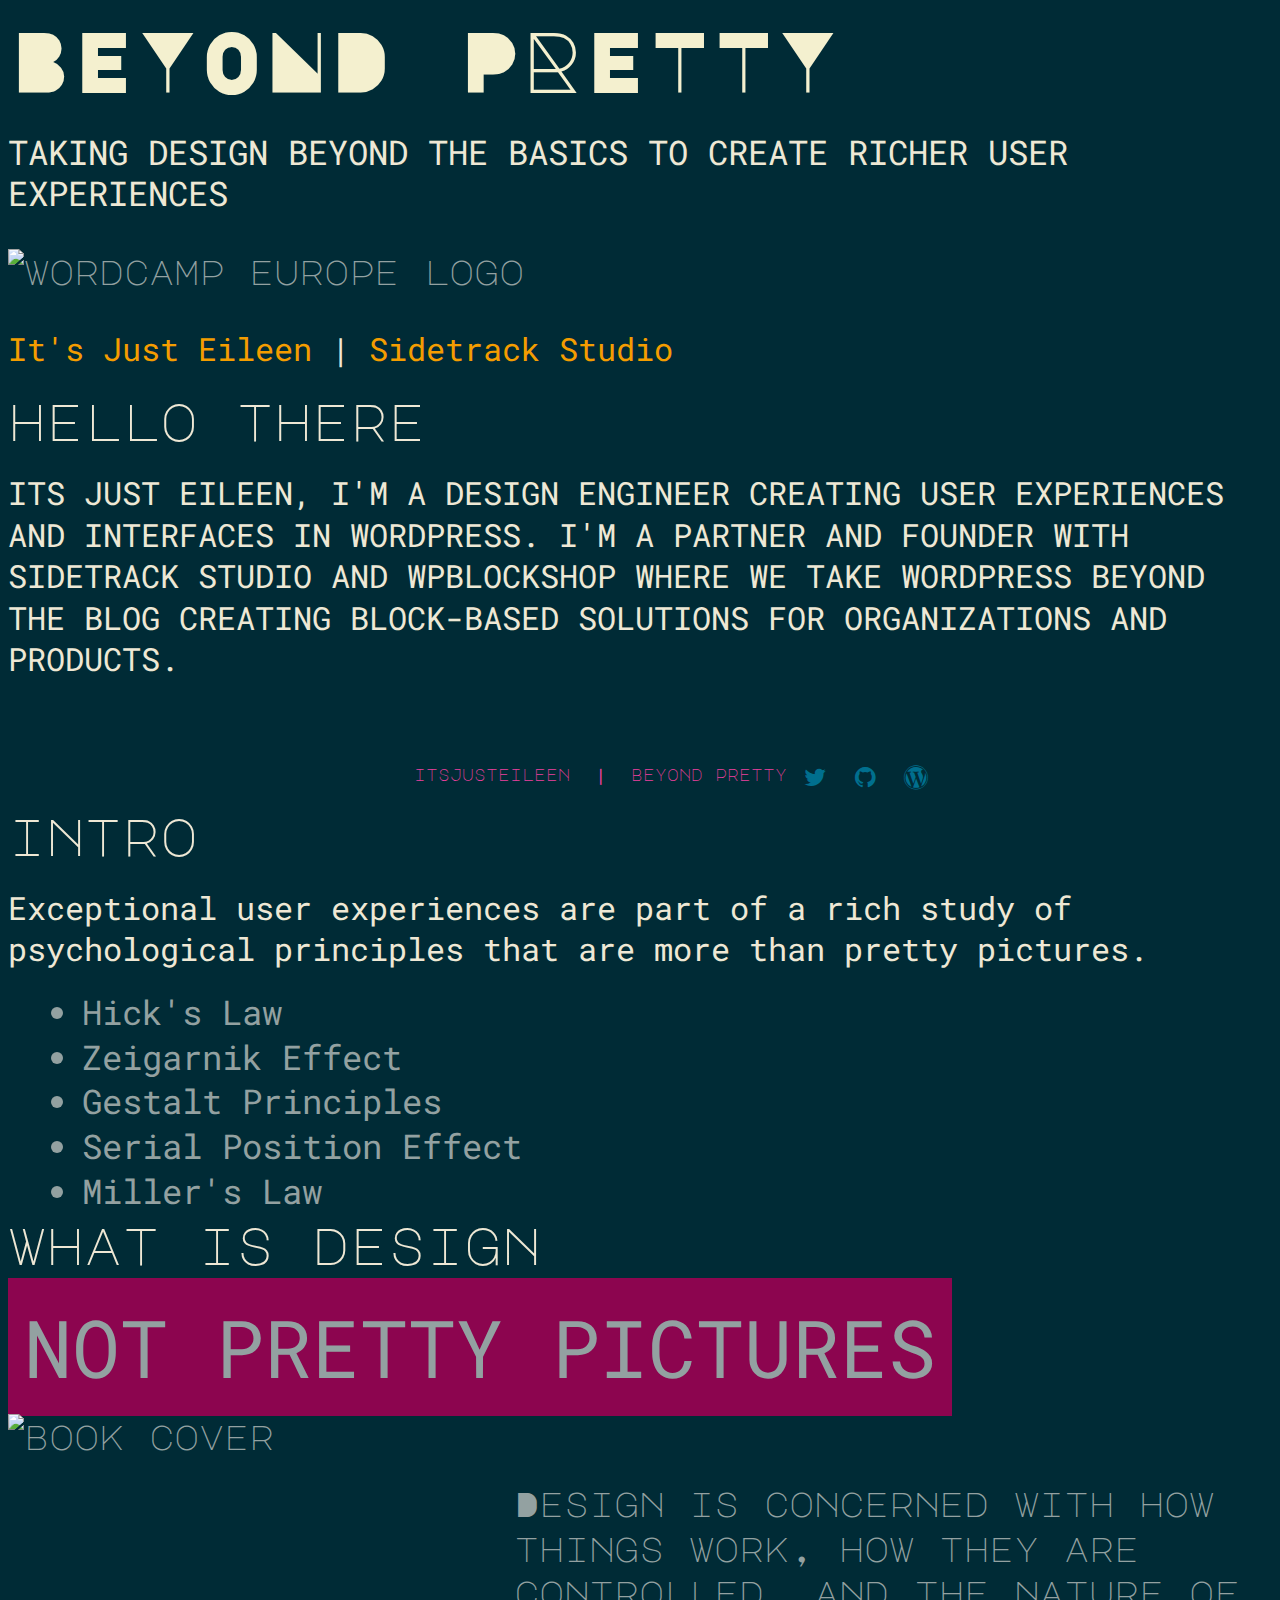
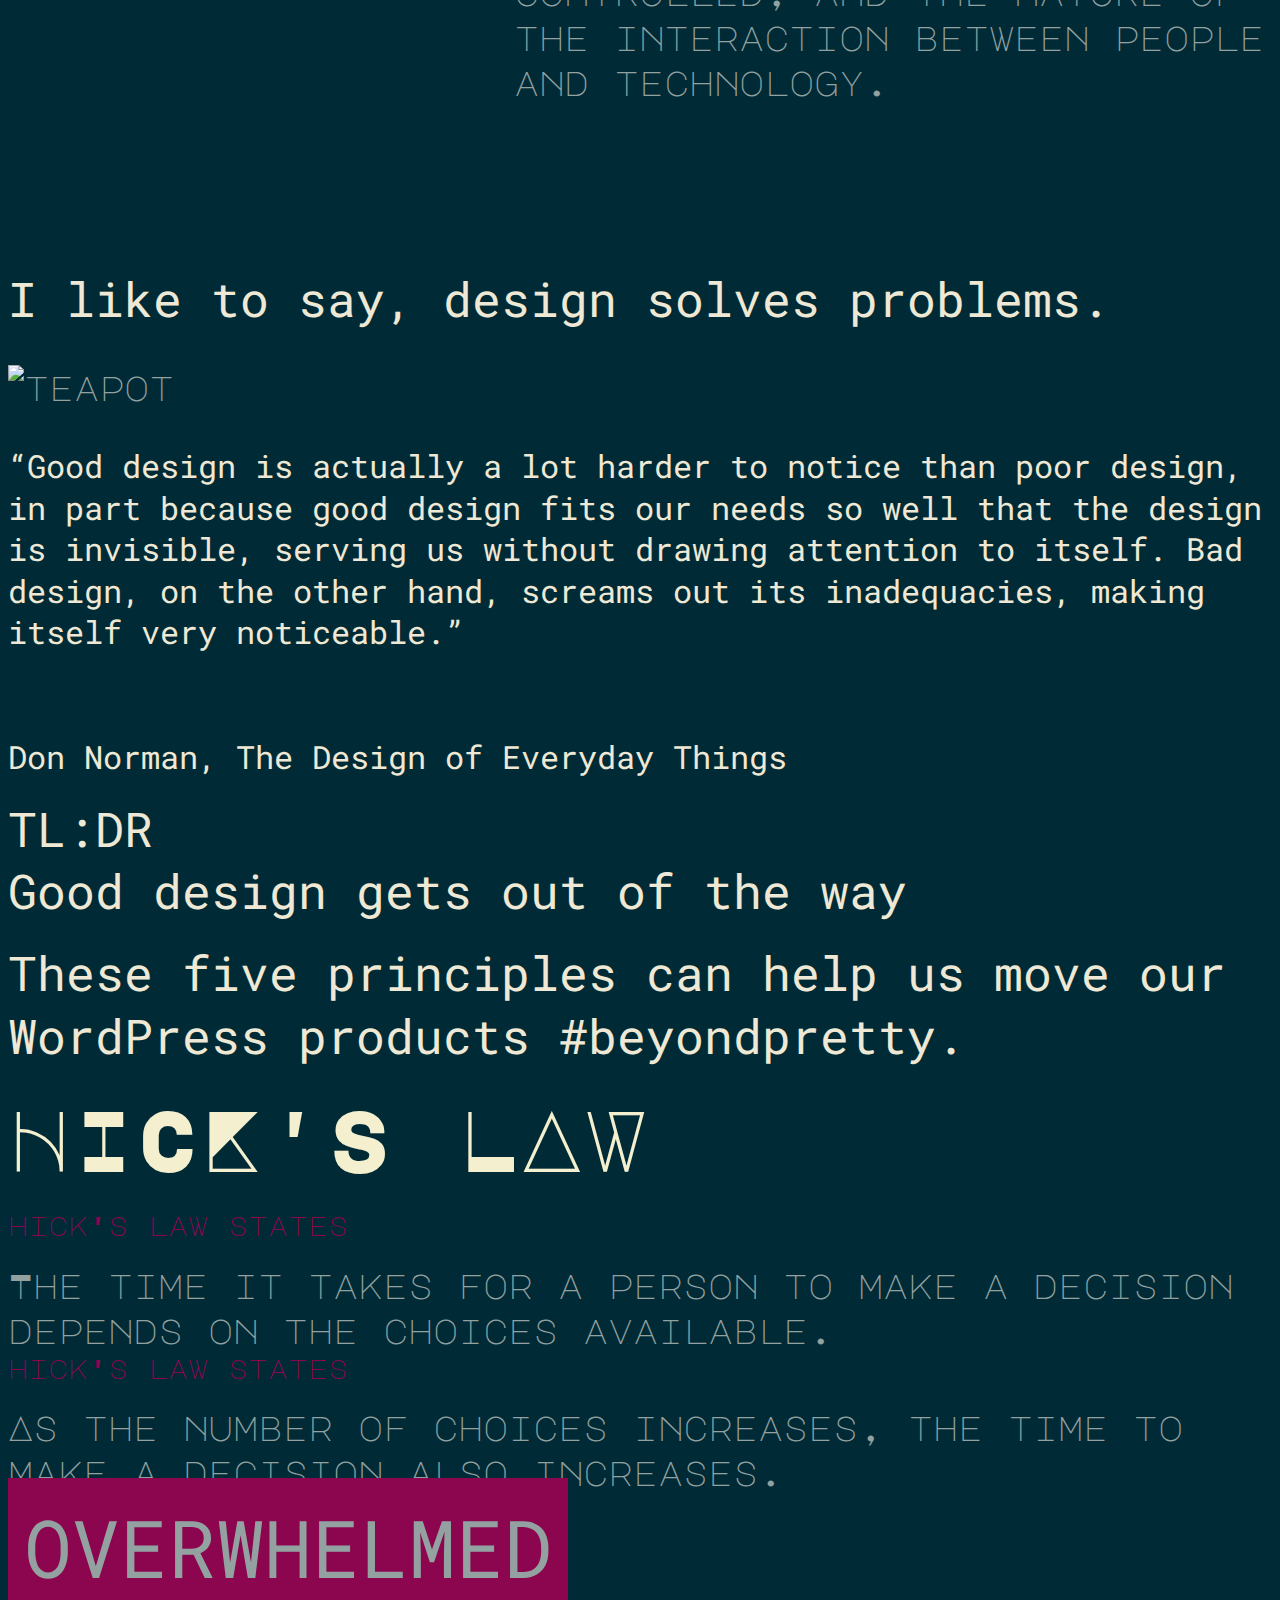
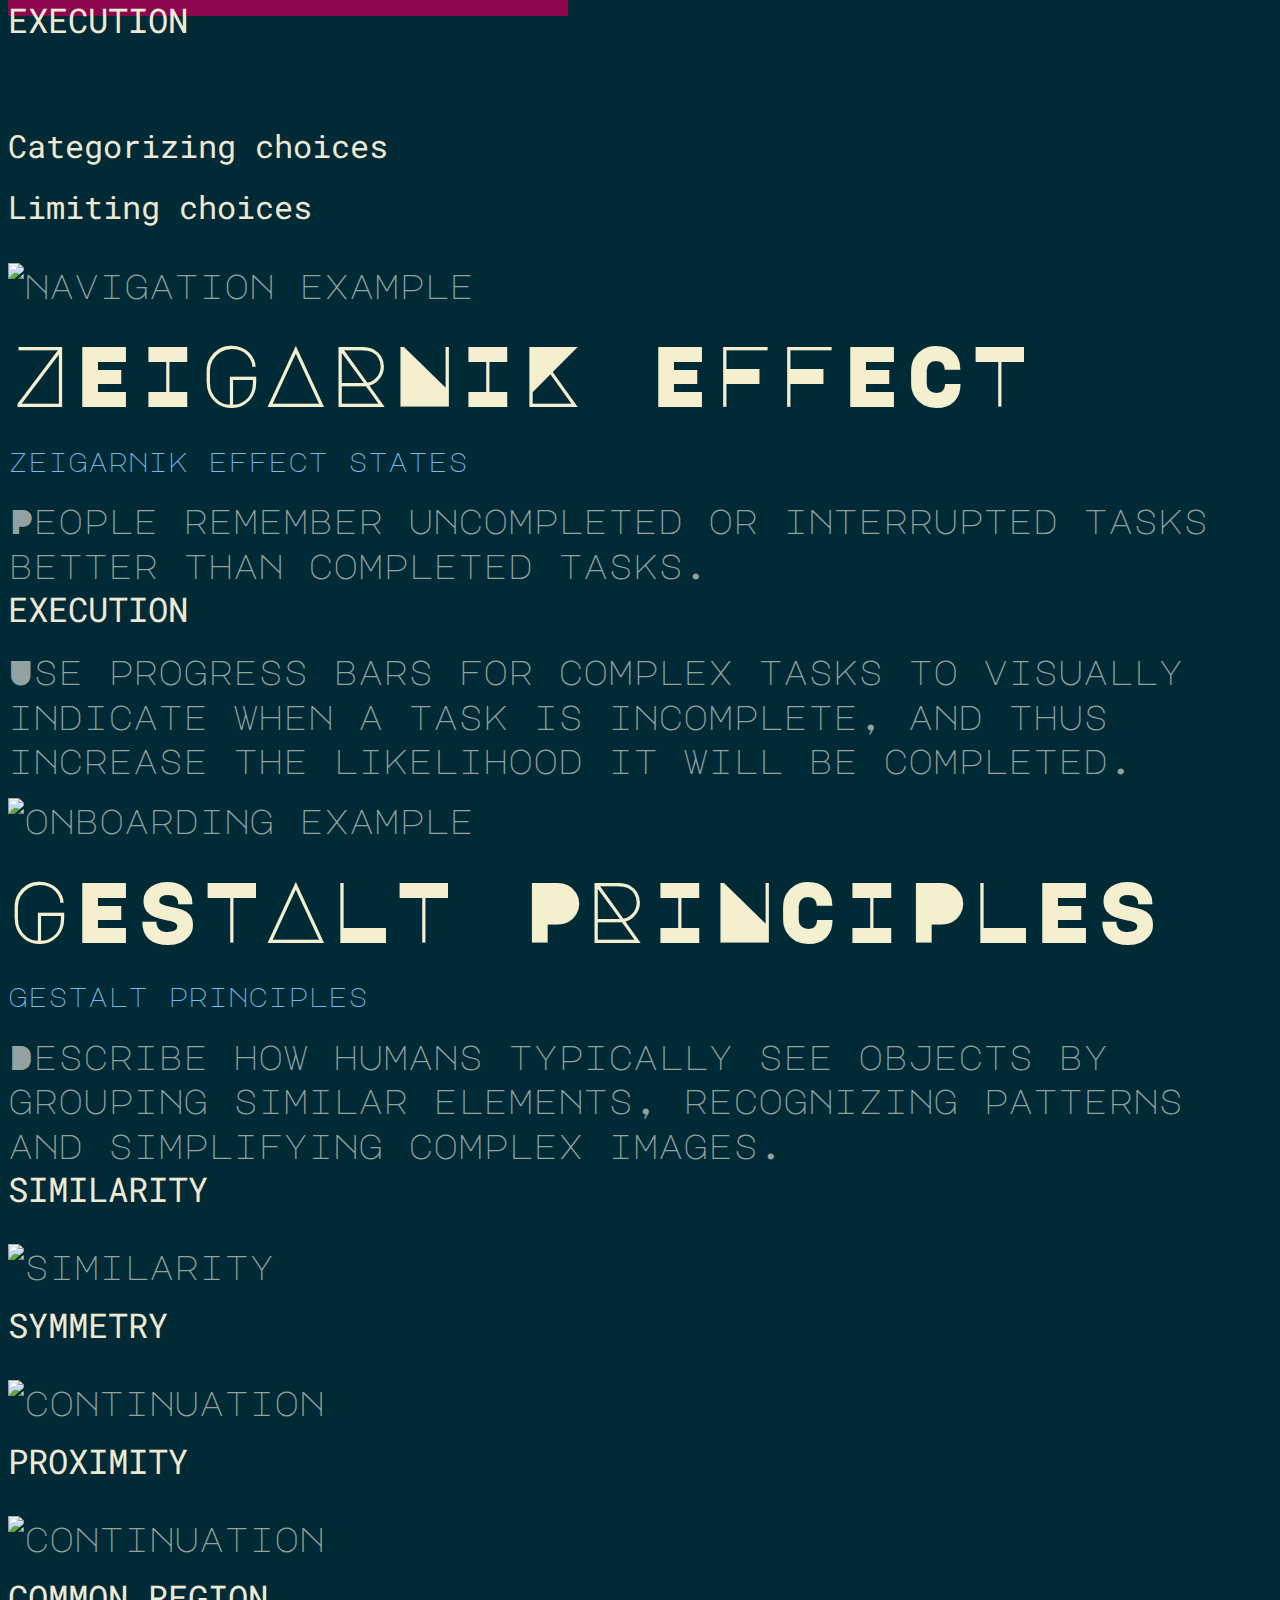
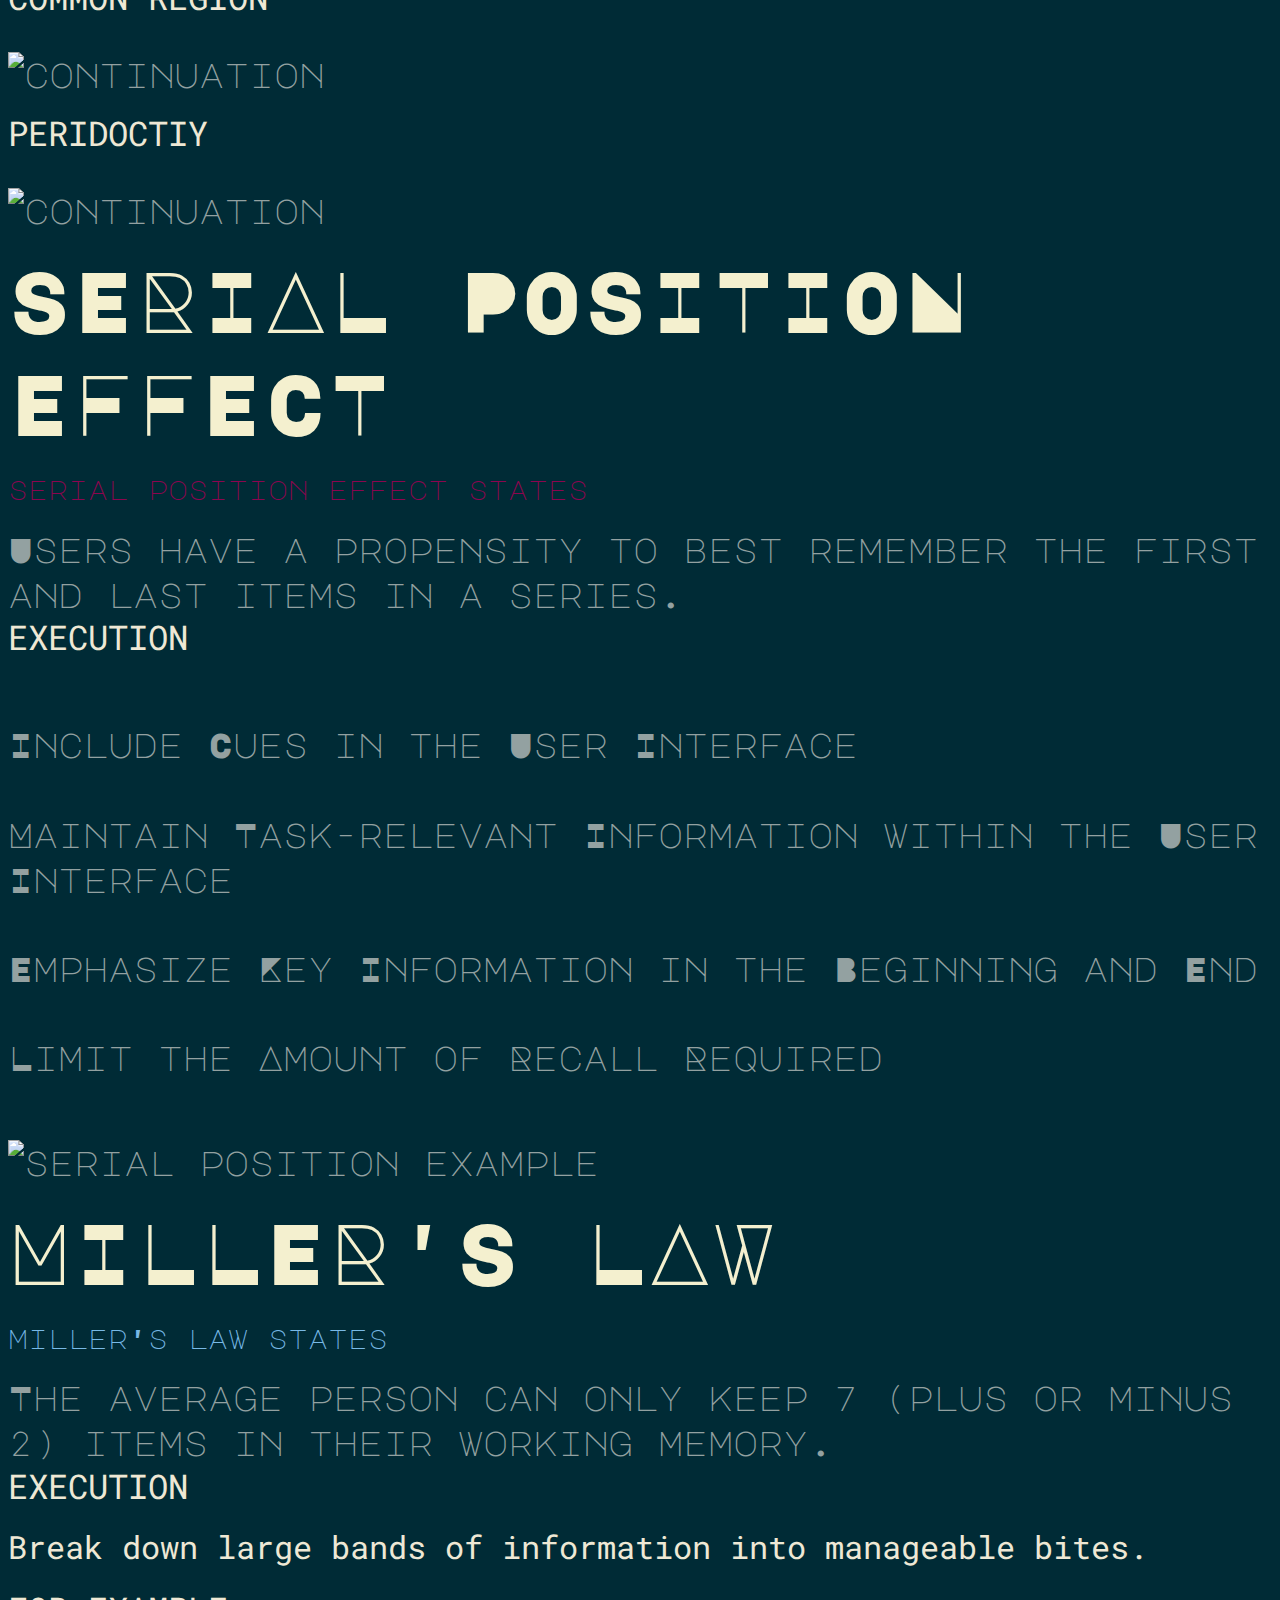
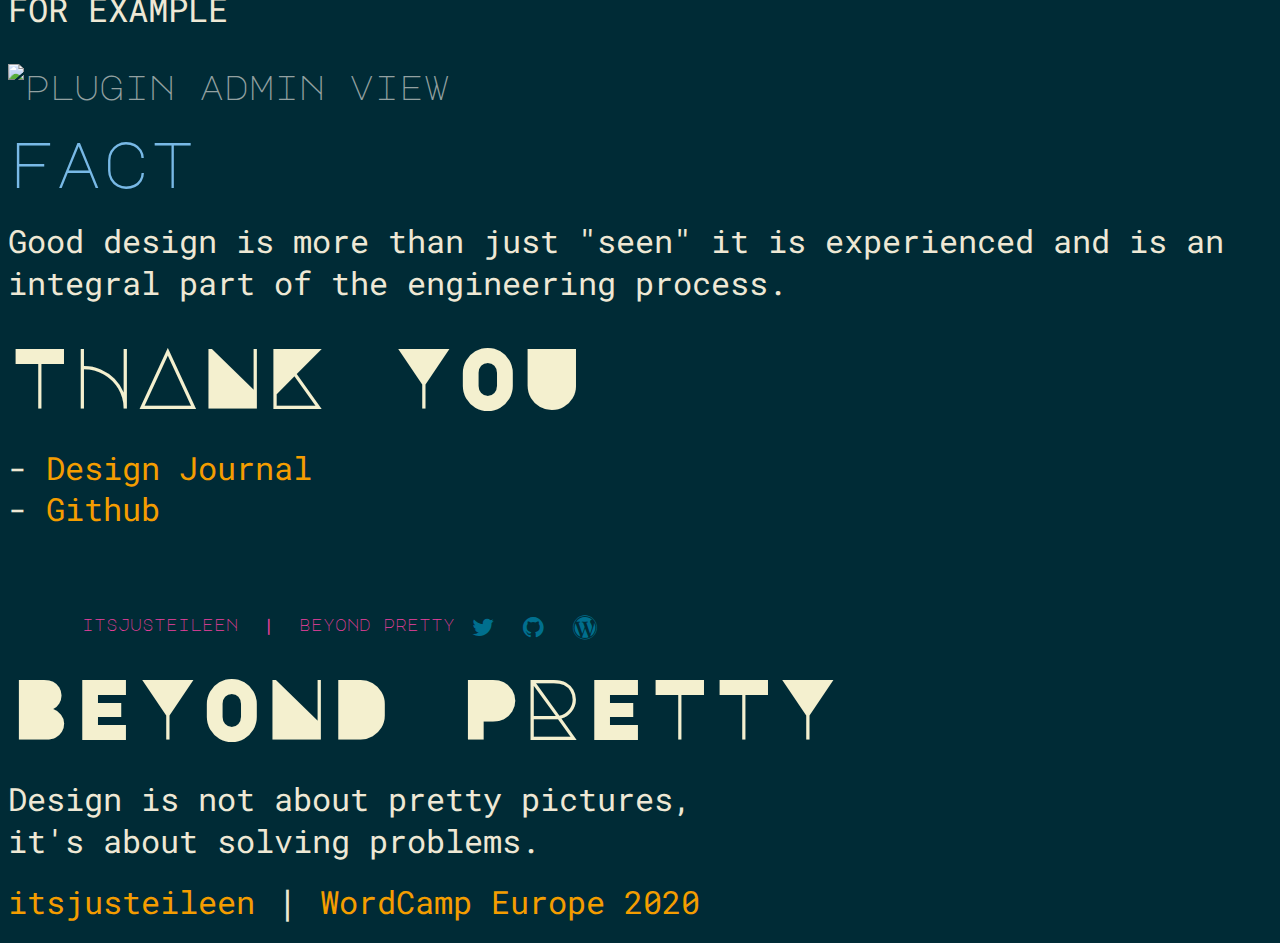
==== commit 00447679: "changes" ====
--- a/index.html
+++ b/index.html
@@ -141,18 +141,18 @@
 				</section>
 
 				<!-- Beginning of presentation sections -->
-				<section>
-					<section data-transition="slide" data-background='#BC8912' data-background-transition="zoom">	
-						<h1>Hick's Law</h1>						
-					</section>
-				
+				<section data-transition="slide" data-background='#BC8912' data-background-transition="zoom">	
+					<h1>Hick's Law</h1>						
+				</section>
+
+				<section>				
 					<section data-background='#BC8912'>
-						<h5>hick's law states</h5>
+						<h5 style="font-size: 1.7rem;">hick's law states</h5>
 						<span class="fragment">The time it takes for a person to make a decision depends on the choices available.</span><br>
 					</section>
 
 					<section data-background='#BC8912'>
-						<h5>hick's law states</h5>
+						<h5 style="font-size: 1.7rem;">hick's law states</h5>
 						<span class="fragment">As the number of choices increases, the time to make a decision also increases.</span>
 					</section>
 
@@ -166,7 +166,7 @@
 						<h3>Execution</h3>
 							<br>
 							<p class="fragment fade-in-then-semi-out">Categorizing choices</p>
-							<p class="fragment fade-in-then-semi-out">Limit choices</p>
+							<p class="fragment fade-in-then-semi-out">Limiting choices</p>
 					</section>
 					
 					<section data-background='#BC8912'>
@@ -174,13 +174,13 @@
 					</section>
 				</section>
 
-				<section>
-					<section data-transition="slide" data-background='#4A154B' data-background-transition="zoom" >
-						<h1 class="lead">Zeigarnik Effect</h1>
-					</section>
-
+				<section data-transition="slide" data-background='#4A154B' data-background-transition="zoom" >
+					<h1 class="lead">Zeigarnik Effect</h1>
+				</section>
+
+				<section>
 					<section data-background='#4A154B'>
-							<h5 class="light">zeigarnik effect states</h5>
+							<h5 class="light" style="font-size: 1.7rem;">zeigarnik effect states</h5>
 							<span class="fragment">People remember uncompleted or interrupted tasks better than completed tasks.</span>
 					</section>
 
@@ -194,13 +194,13 @@
 					</section>
 				</section>
 
-				<section>
-					<section data-transition="slide" data-background='#A81515' data-background-transition="zoom" >
-						<h1 class="lead">Gestalt Principles</h1>
-					</section>
-
-					<section data-background='#A81515'>
-						<h5 class="light">gestalt principles</h5>
+				<section data-transition="slide" data-background='#A81515' data-background-transition="zoom" >
+					<h1 class="lead">Gestalt Principles</h1>
+				</section>
+
+				<section>
+					<section data-background='#A81515'>
+						<h5 class="light" style="font-size: 1.7rem;">gestalt principles</h5>
 						<span class="fragment">Describe how humans typically see objects by grouping similar elements, recognizing patterns and simplifying complex images.</span>
 					</section>
 
@@ -230,13 +230,13 @@
 					</section>
 				</section>
 
-				<section>
-					<section data-transition="slide" data-background='#006F8E' data-background-transition="zoom" >
-							<h1 class="lead">Serial Position Effect </h1>
-					</section>
-						
+				<section data-transition="slide" data-background='#006F8E' data-background-transition="zoom" >
+					<h1 class="lead">Serial Position Effect </h1>
+				</section>
+
+				<section>	
 						<section data-background='#006F8E'>
-								<h5>serial position effect states</h5>
+								<h5 style="font-size: 1.7rem;">serial position effect states</h5>
 								<span class="fragment">Users have a propensity to best remember the first and last items in a series.</span>
 						</section>
 
@@ -257,13 +257,14 @@
 						</section>
 				</section>
 
-				<section>
-					<section data-transition="slide" data-background='#8C054F' data-background-transition="zoom" >
-						<h1 class="lead">Miller's Law</h1>
-					</section>
+				<section data-transition="slide" data-background='#8C054F' data-background-transition="zoom" >
+					<h1 class="lead">Miller's Law</h1>
+				</section>
+
+				<section>
 				
 					<section data-background='#8C054F'>
-						<h5 class="light">miller's law states</h5>
+						<h5 class="light" style="font-size: 1.7rem;">miller's law states</h5>
 						<span class="fragment">The average person can only keep 7 (plus or minus 2) items in their working memory.</span>
 					</section>
 
@@ -281,8 +282,8 @@
 					</section>
 				</section>
 
-				<section>
-					<h1>Fact</h1>
+				<section data-transition="slide" data-background='#4A154B' data-background-transition="zoom">
+					<h5 class="light" style="font-size: 4rem; text-transform: lowercase;">Fact</h5>
 					<p>
 						Good design is more than just "seen" it is experienced and is an integral part of the engineering process.  
 					</p>
@@ -294,7 +295,14 @@
 								- <a href="https://design.sidetrack.studio">Design Journal</a> <br>
 								- <a href="https://github.com/itsjusteileen">Github</a>
 							</p>
-							<h5 style="color:#ED409F">itsjusteileen &nbsp;&#10072;  &nbsp; beyond pretty</h5>
+							<br>
+							<ul class="social-icons">
+								<li><h5 style="color:#ED409F">itsjusteileen &nbsp;&#10072;</h5></li>
+								<li><h5 style="color:#ED409F">&nbsp; beyond pretty</h5></li>
+								<li><a href="https://twitter.com/itsjusteileen"><i class="fa fa-twitter"></i></a></li>
+								<li><a href="https://github.com/itsjusteileen"><i class="fa fa-github"></i></a></li>
+								<li><a href="https://profiles.wordpress.org/itsjusteileen/"><i class="fa fa-wordpress"></i></a></li>
+							</ul>
 				</section>
 
 				<section>
--- a/css/theme/beyondpretty.css
+++ b/css/theme/beyondpretty.css
@@ -19,7 +19,7 @@
 
 .reveal {
   font-family: 'Major Mono Display', sans-serif;
-  font-size: 40px;
+  font-size: 2.15rem;
   font-weight: normal;
   color: #93a1a1; }
 
@@ -81,7 +81,9 @@
 
 .reveal h2 {
   font-size: 1.5em;
-  font-family: 'Roboto Mono', Helvetica, sans-serif; }
+  font-family: 'Major Mono Display', Helvetica, sans-serif;
+  text-transform: lowercase;
+}
 
 .reveal h3 {
   font-size: 1em;
@@ -96,13 +98,14 @@
 
 .reveal h5 {
     color: #8C054F;
-    font-size: .6em;
+    font-size: 1rem;
     font-family: 'Major Mono Display';
     text-transform: none;
 }
 
 .reveal h5.light {
     color: #78b9e6;
+    font-size: 1.7rem;
 }
 
 
@@ -113,6 +116,8 @@
   margin: 20px 0;
   line-height: 1.3;
   font-family: 'Roboto Mono';
+  color: #eee8d5;
+  font-size: 2rem;
 }
 
 .reveal .slides section .fragment.visible {
@@ -122,7 +127,6 @@
 
 .reveal ul.social-icons {
   list-style-type: none;
-  /*transform: rotate(-90deg);*/
   display: inline-flex;
 }
 
@@ -282,7 +286,7 @@
  * LINKS
  *********************************************/
 .reveal a {
-  color: #B475DD;
+  color: #f49d00;
   text-decoration: none;
   -webkit-transition: color .15s ease;
   -moz-transition: color .15s ease;
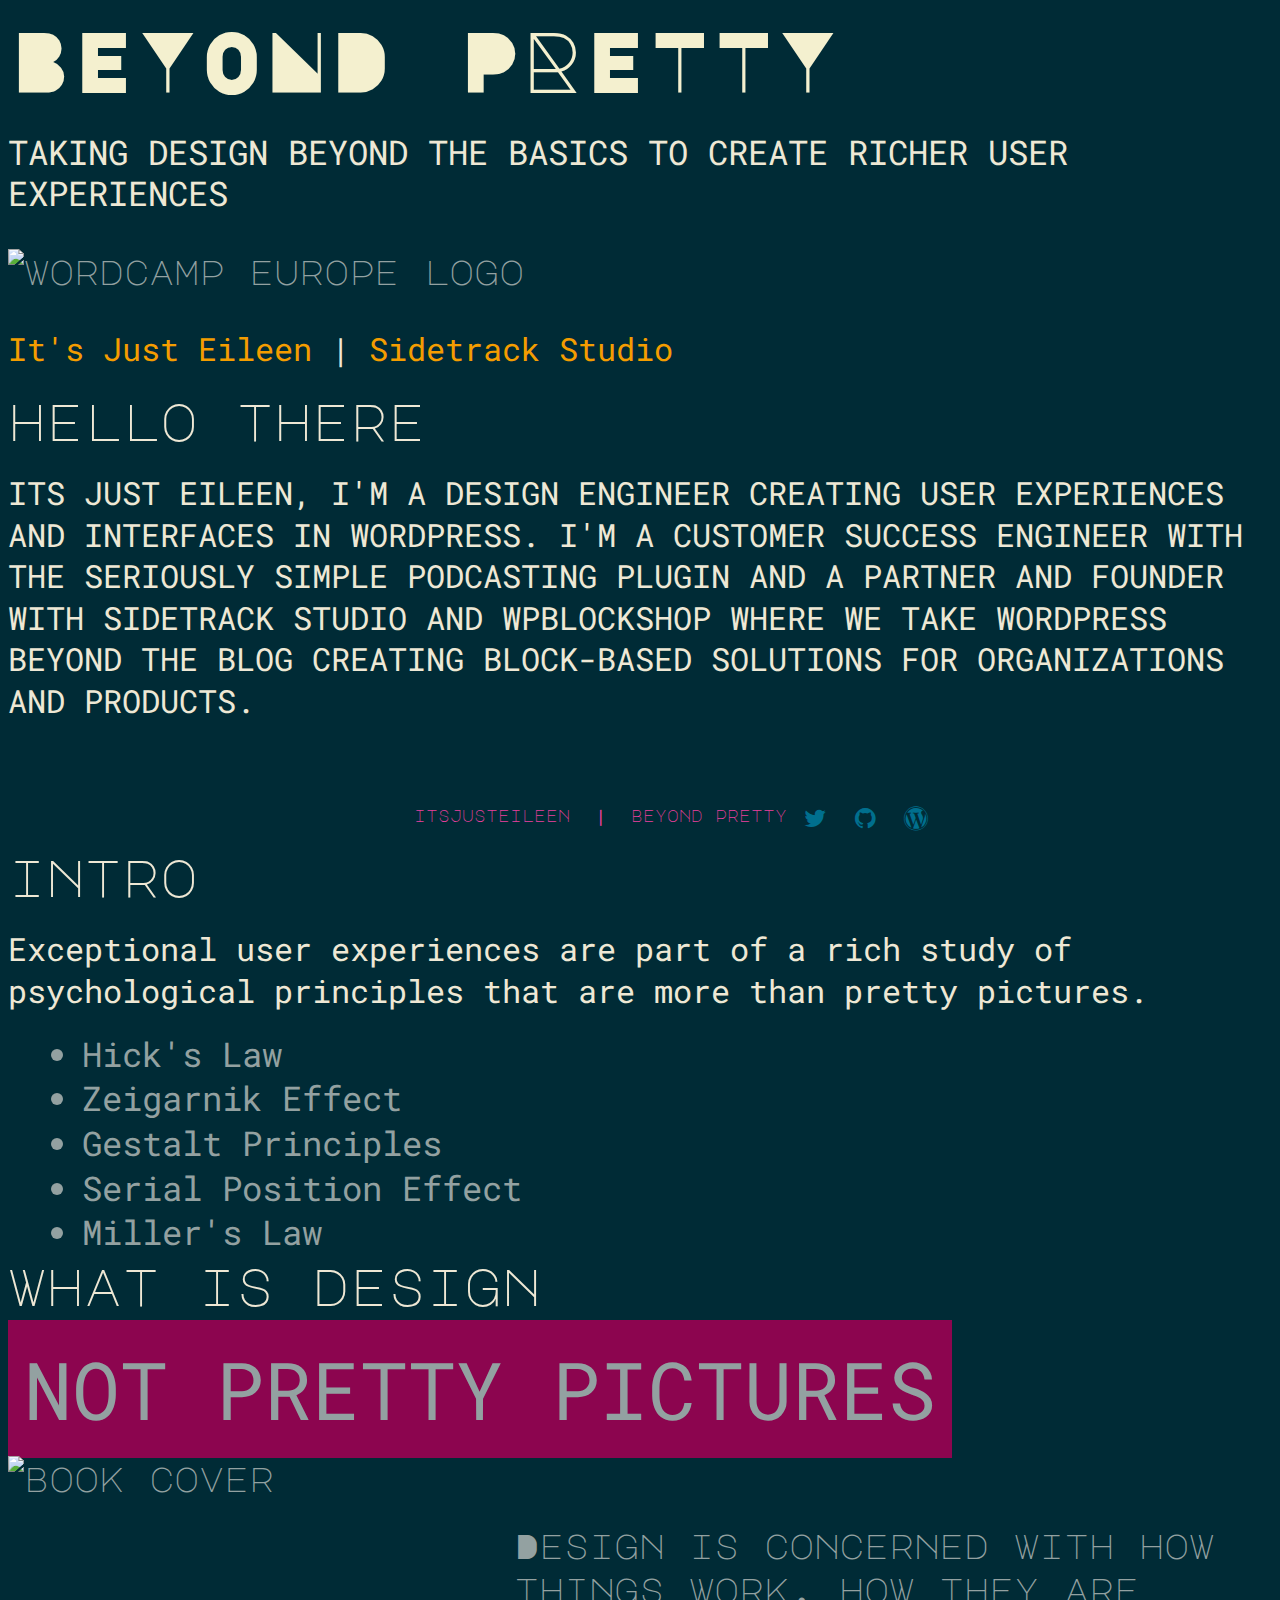
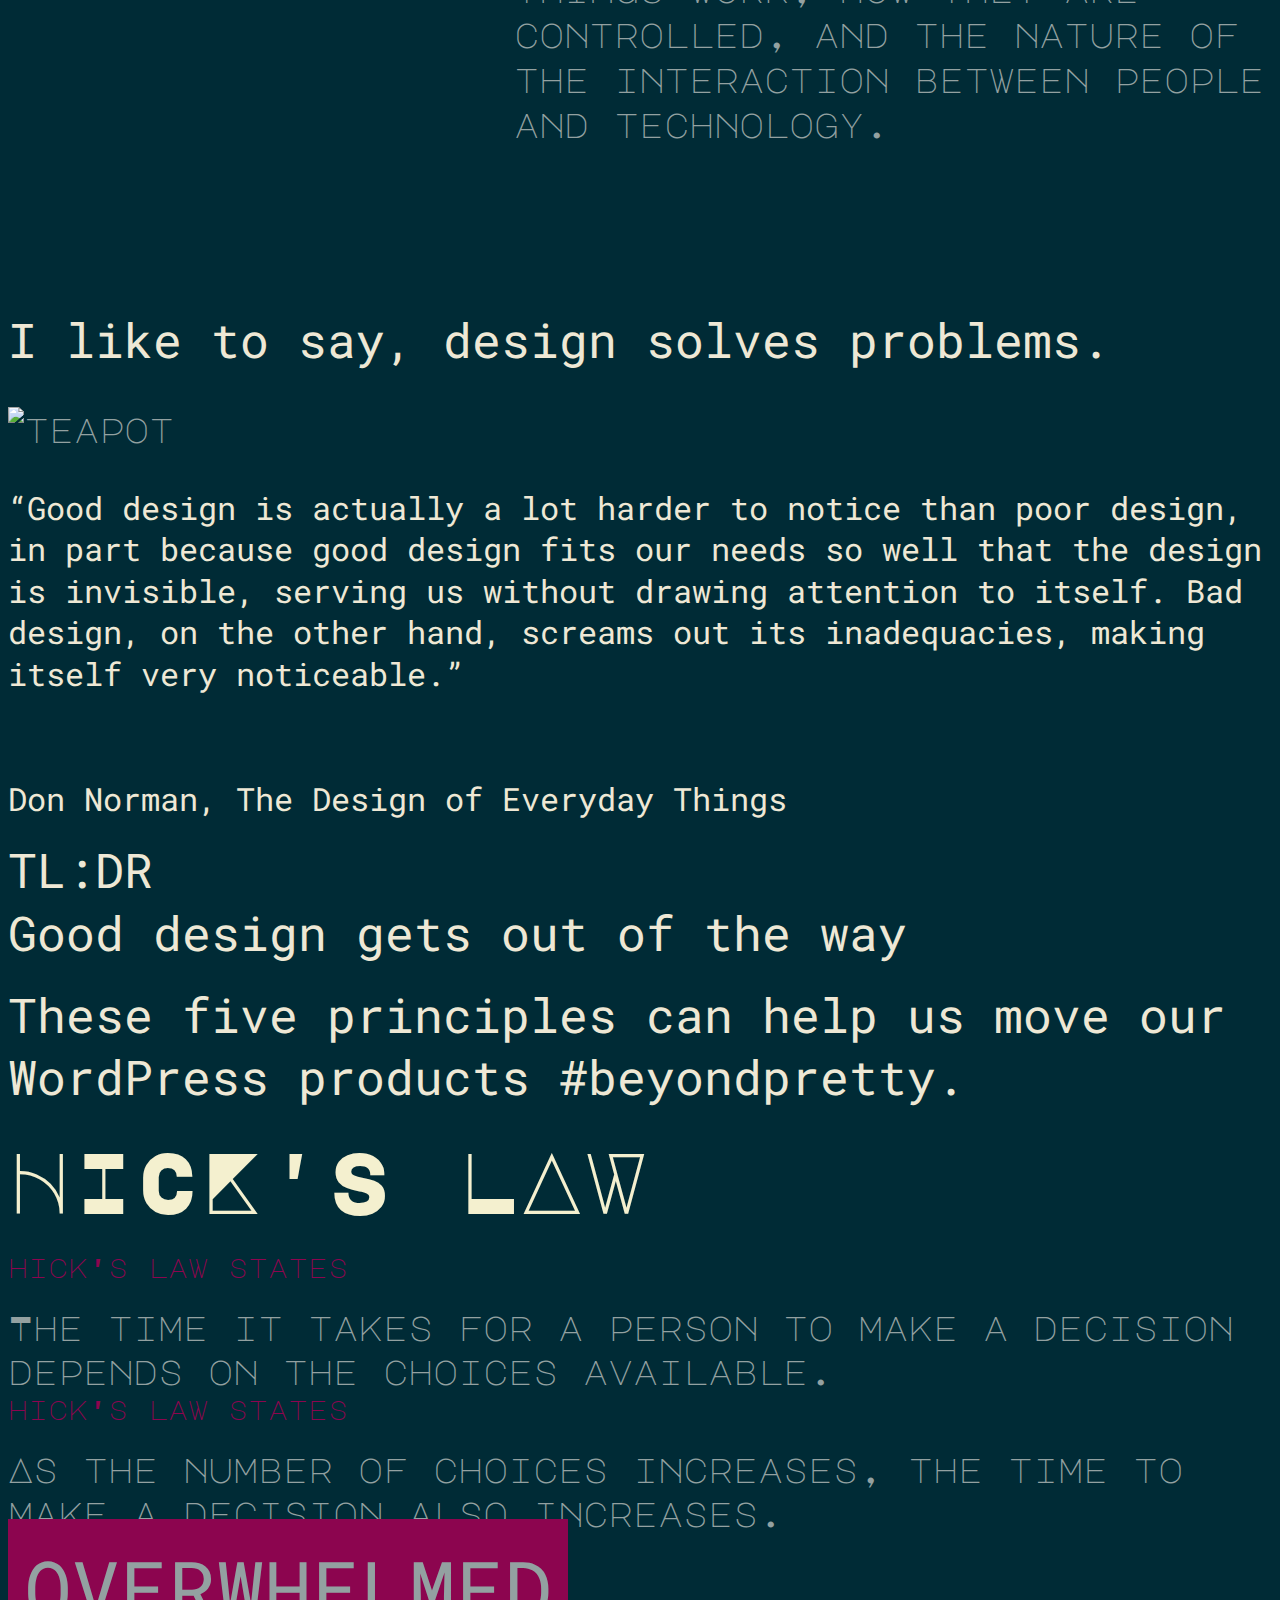
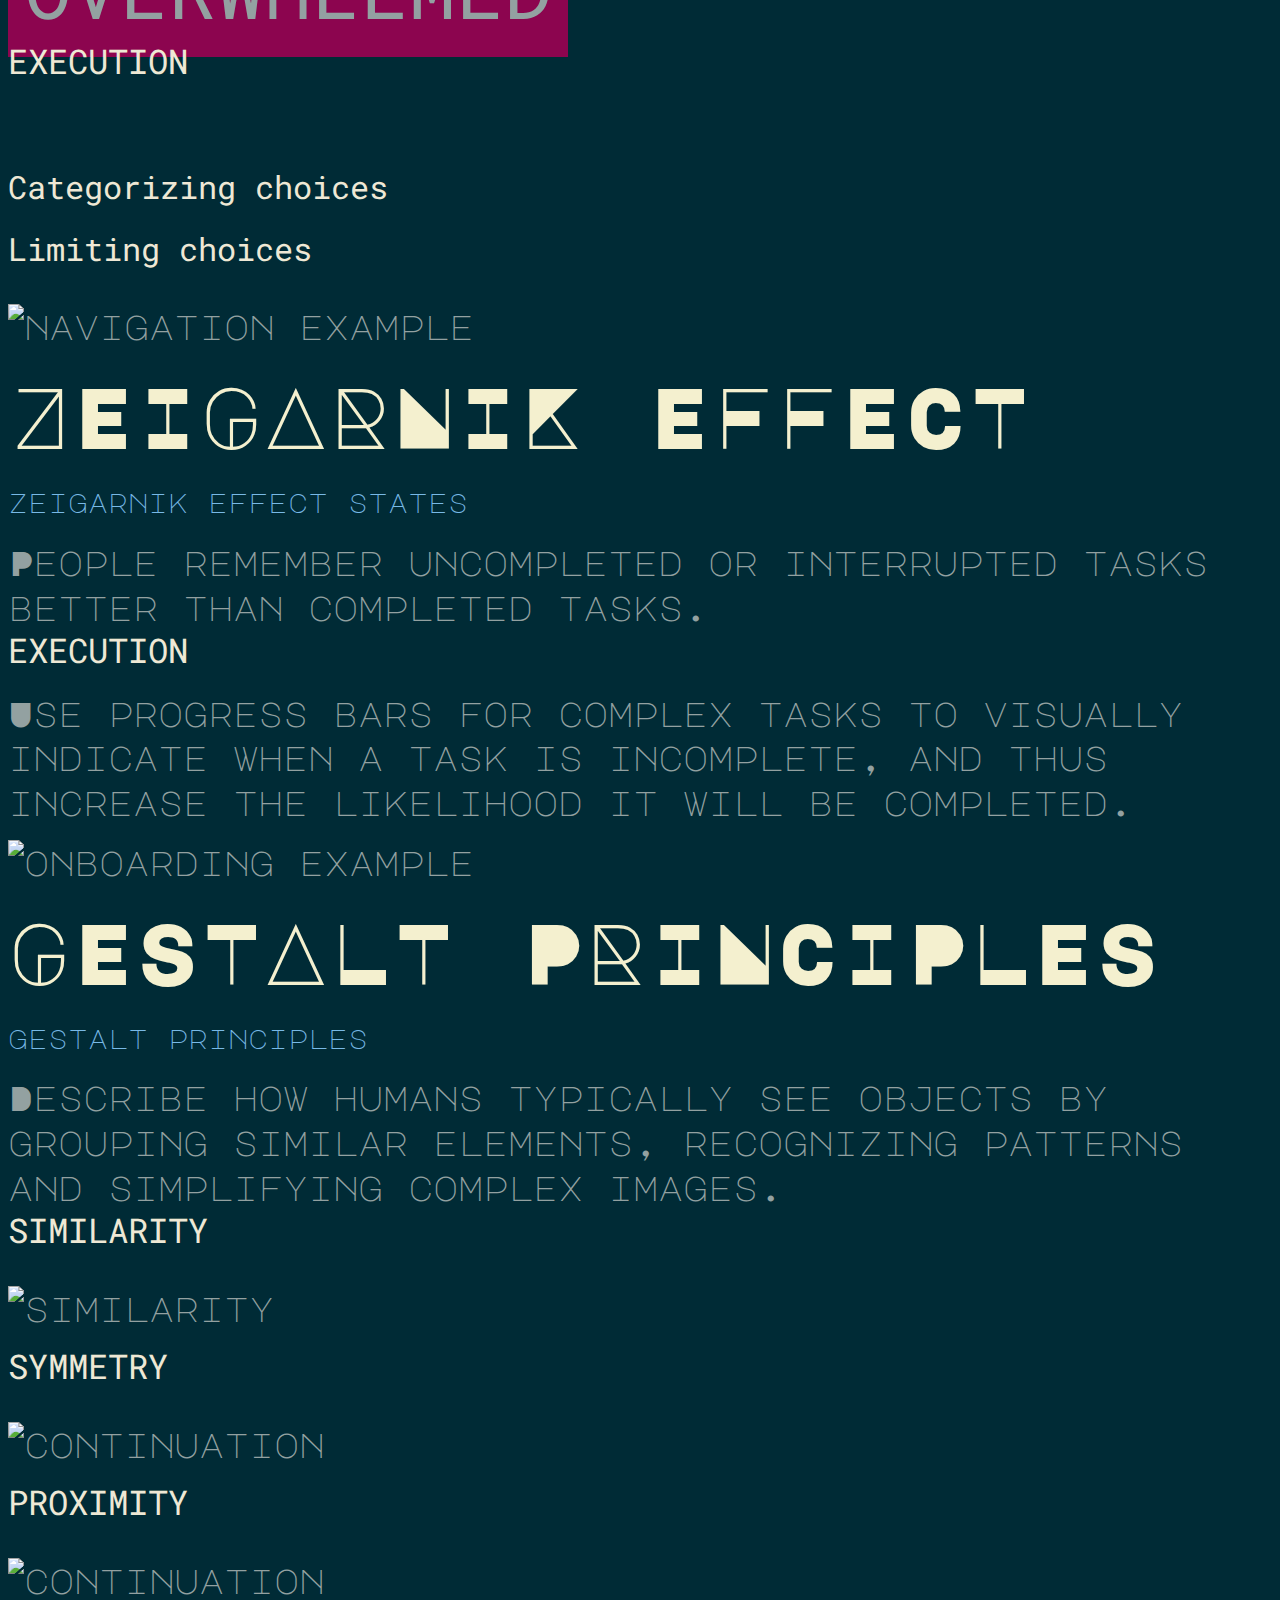
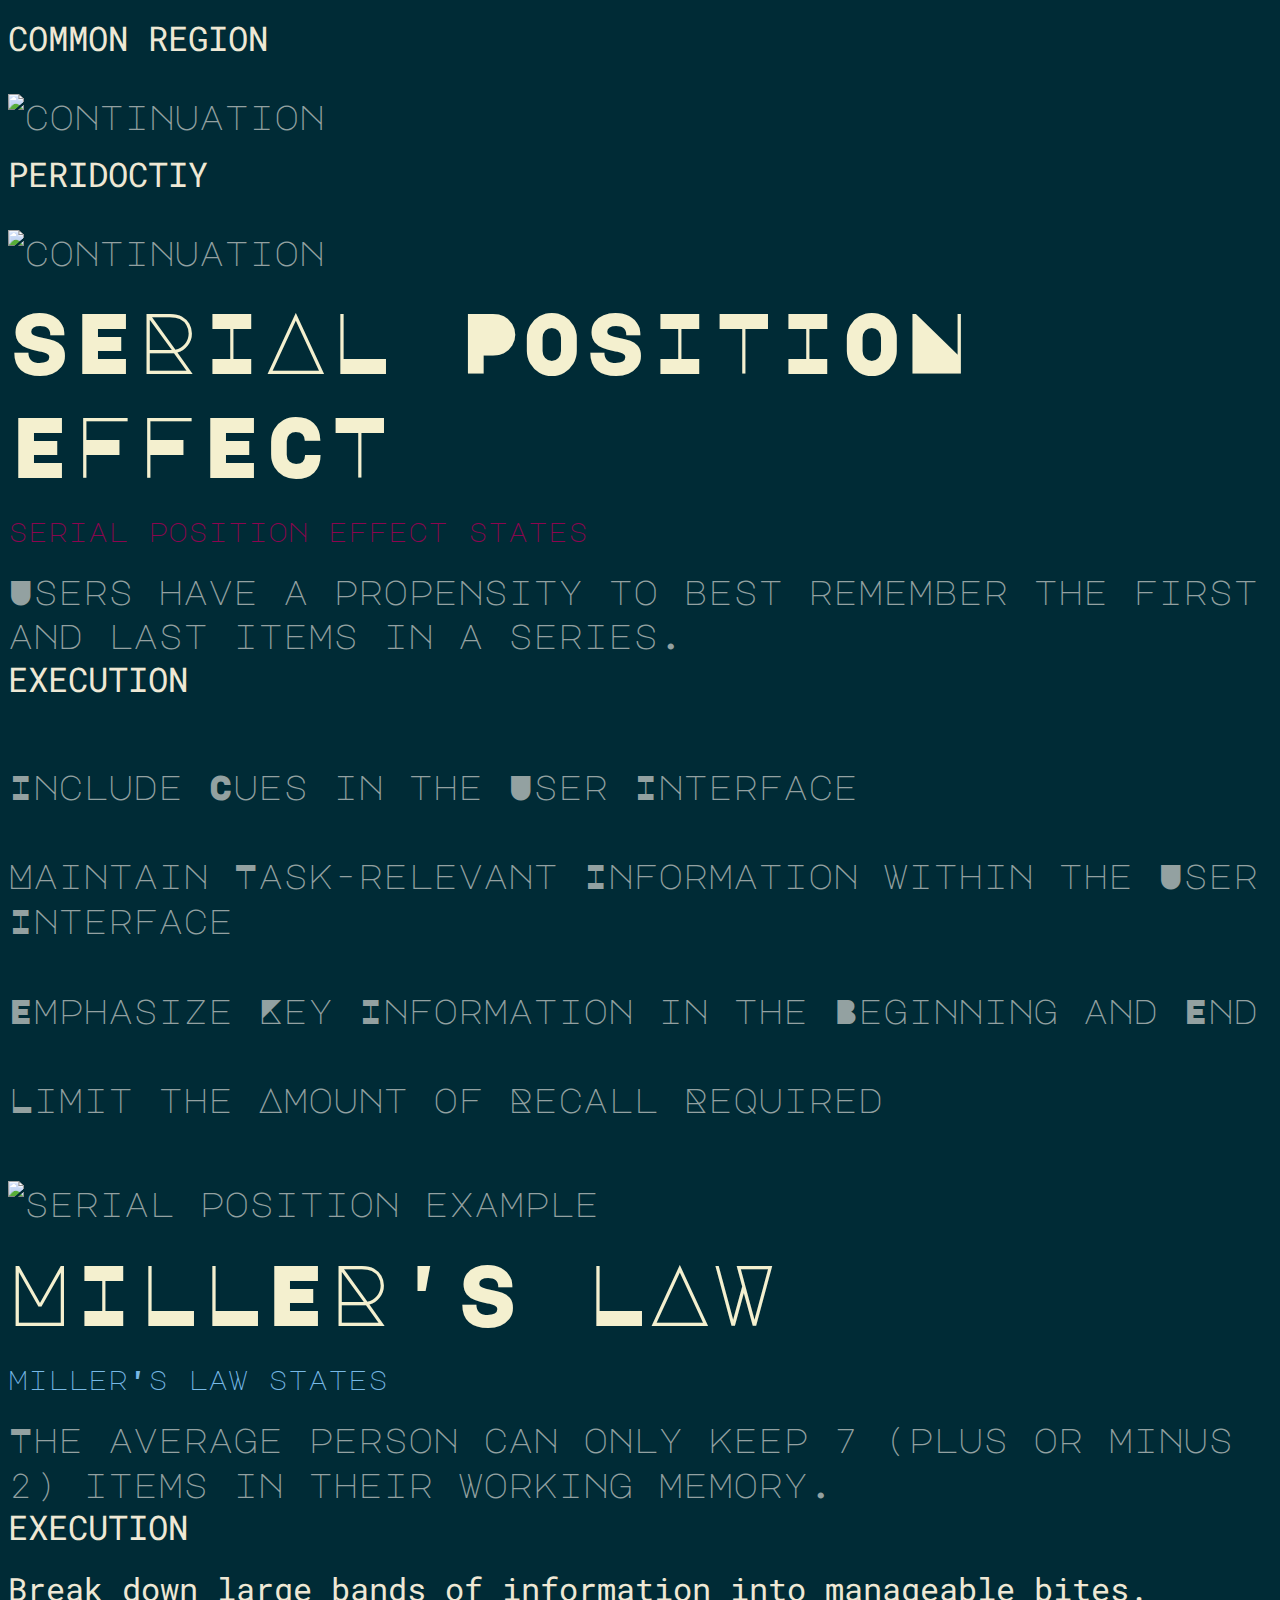
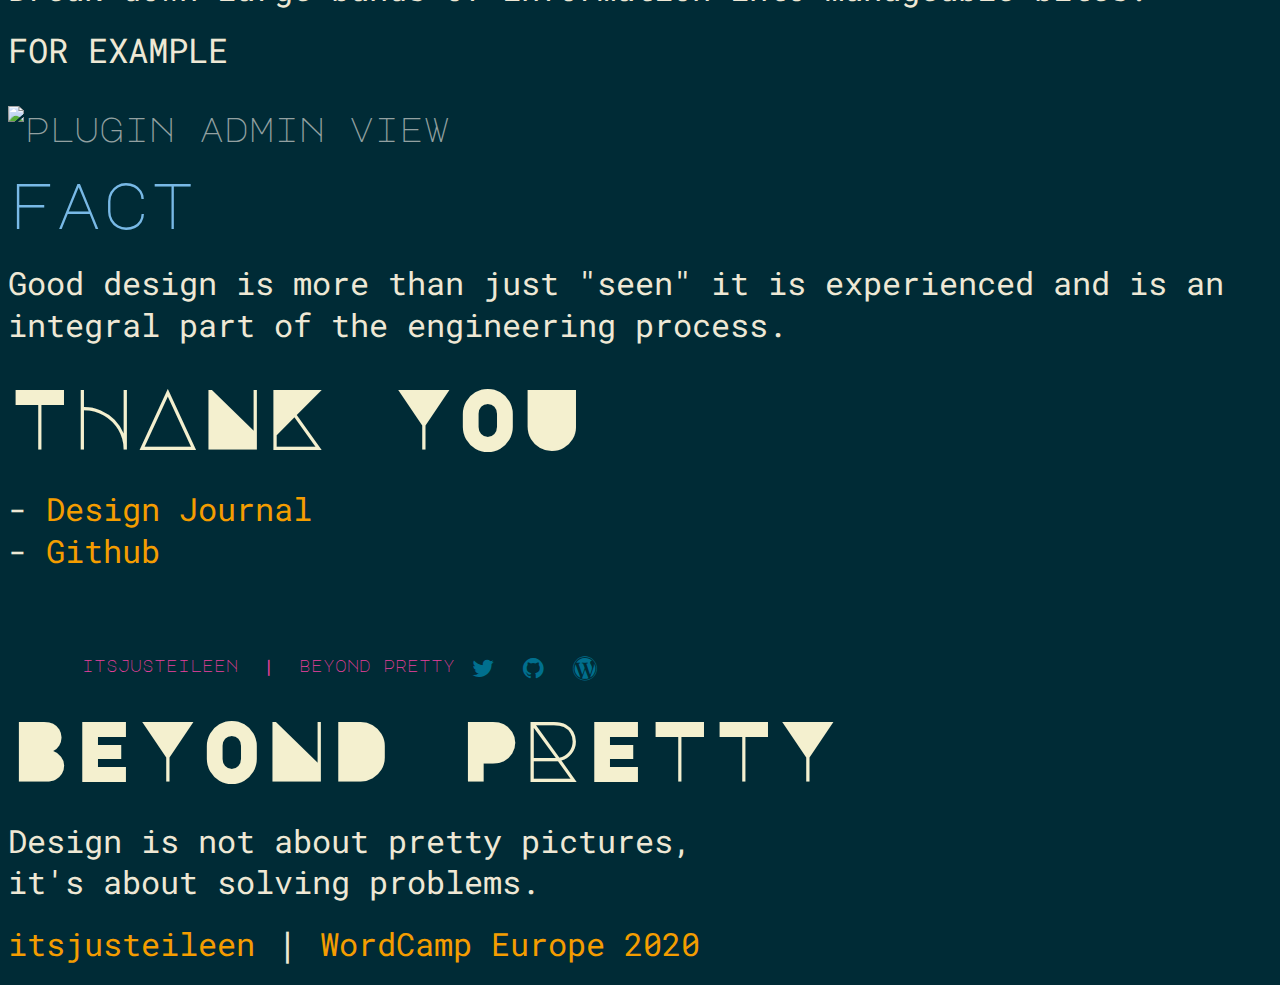
==== commit e29009f5: "more changes" ====
--- a/index.html
+++ b/index.html
@@ -52,7 +52,7 @@
 				<section>
 					<h2>Hello There</h2>
 					<p style="text-transform: uppercase;">
-						its just eileen, I'm a design engineer creating user experiences and interfaces in WordPress. I'm a partner and founder with Sidetrack Studio and wpBlockShop where we take WordPress beyond the blog creating block-based solutions for organizations and products.
+						its just eileen, I'm a design engineer creating user experiences and interfaces in WordPress. I'm a customer success engineer with the Seriously Simple Podcasting plugin and a partner and founder with Sidetrack Studio and wpBlockShop where we take WordPress beyond the blog creating block-based solutions for organizations and products.
 					</p>
 					&nbsp;
 					&nbsp;
